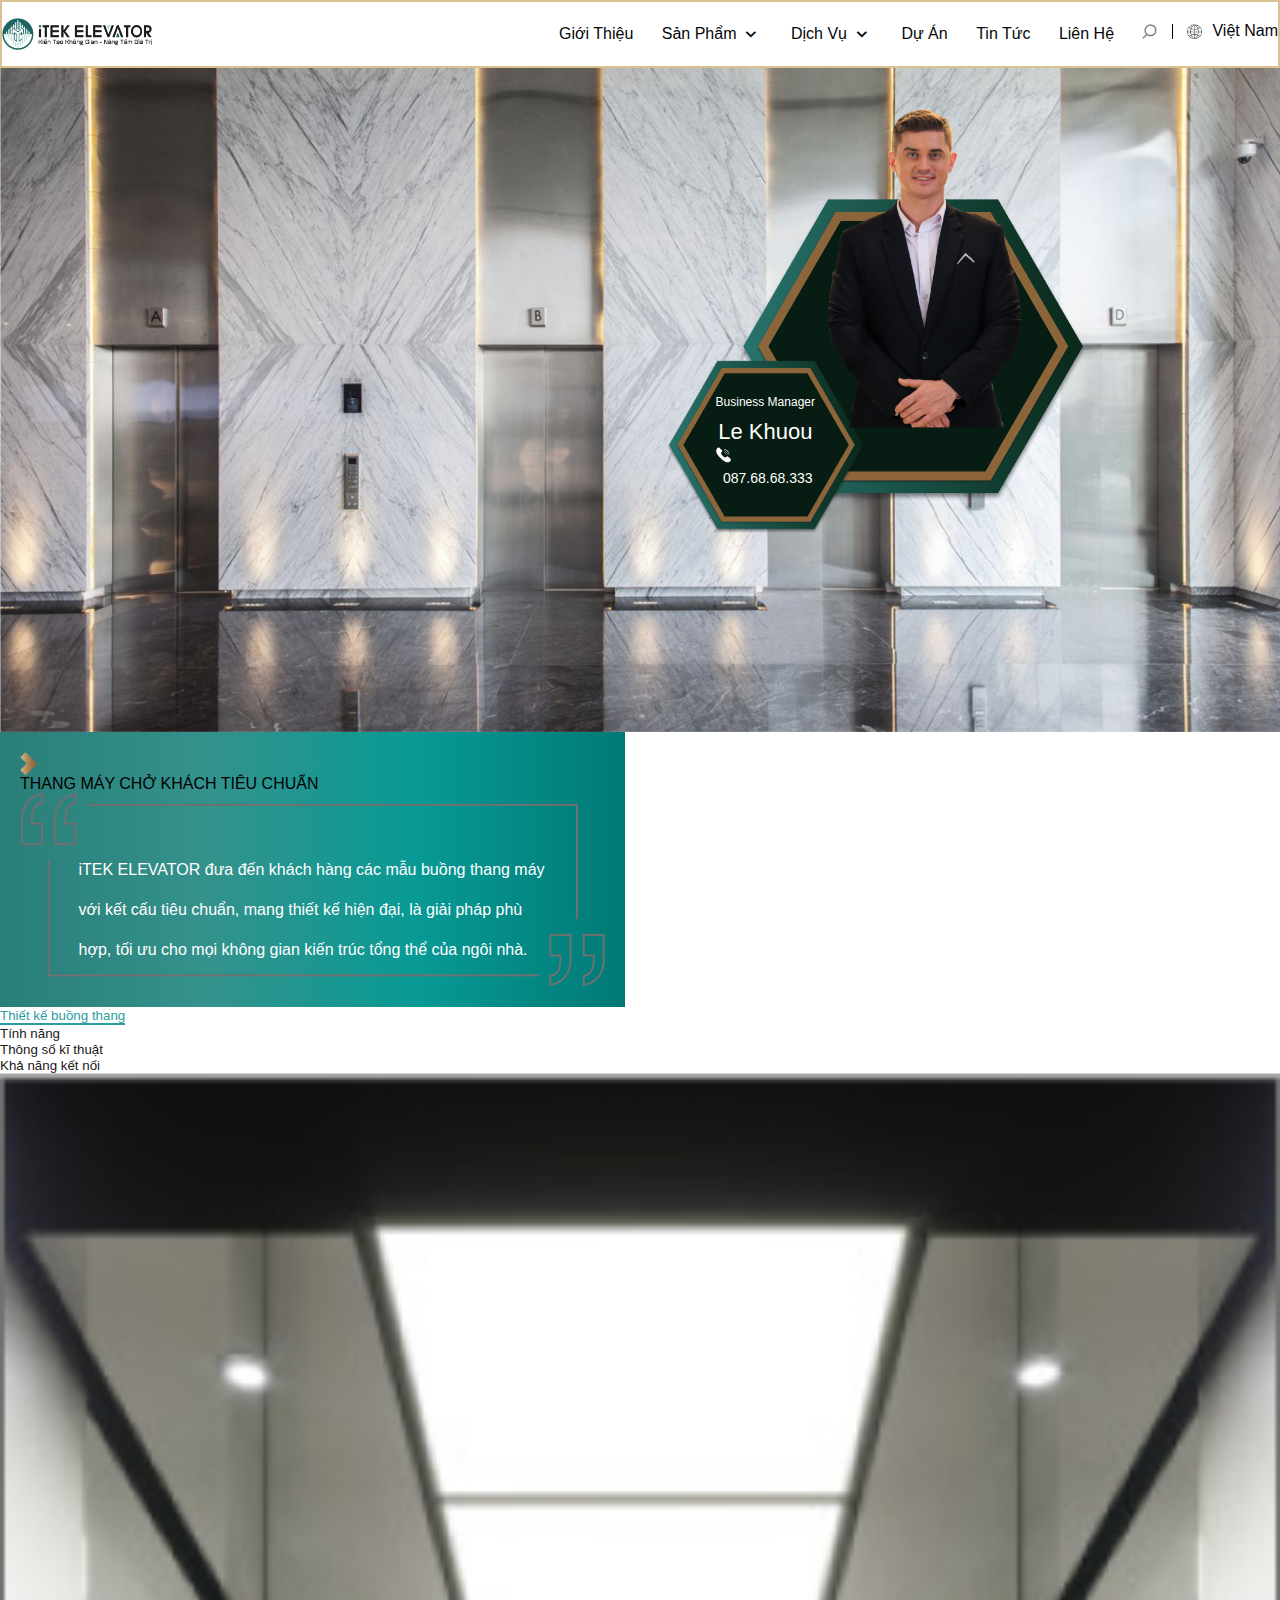
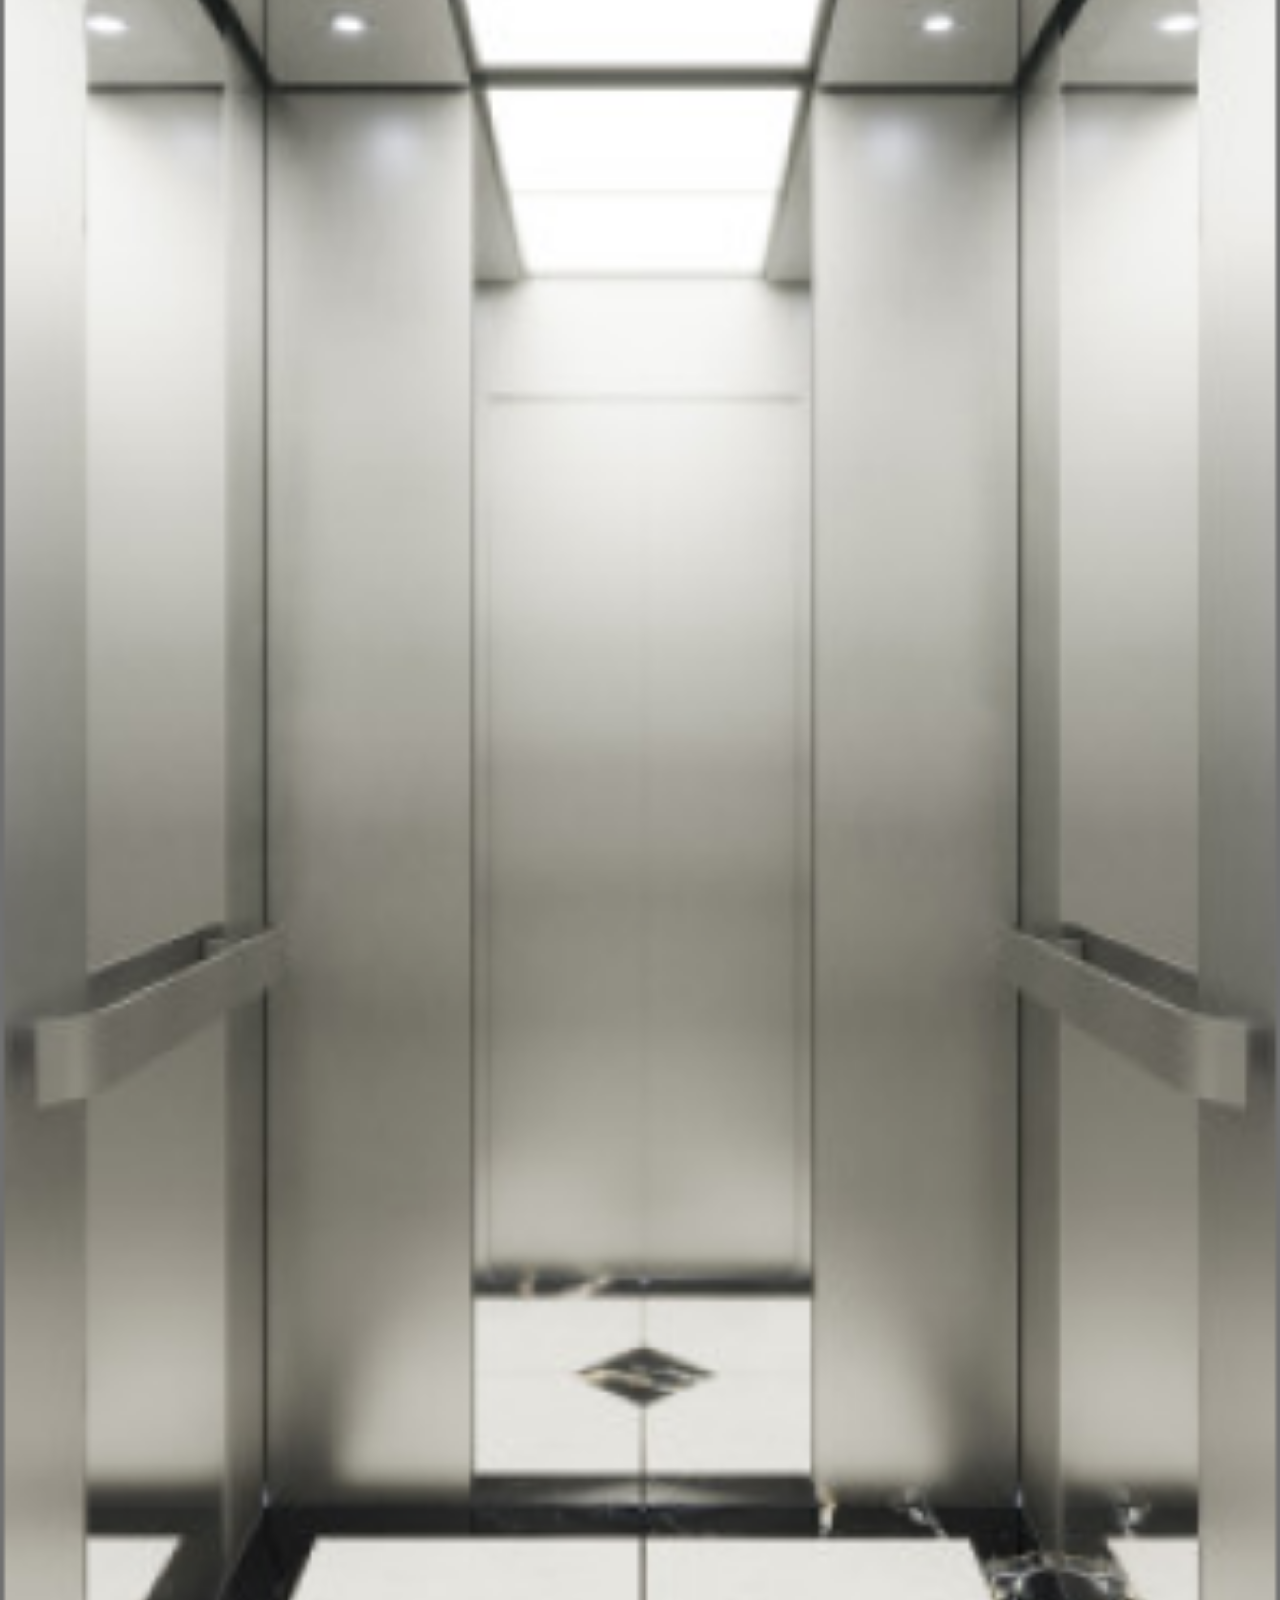
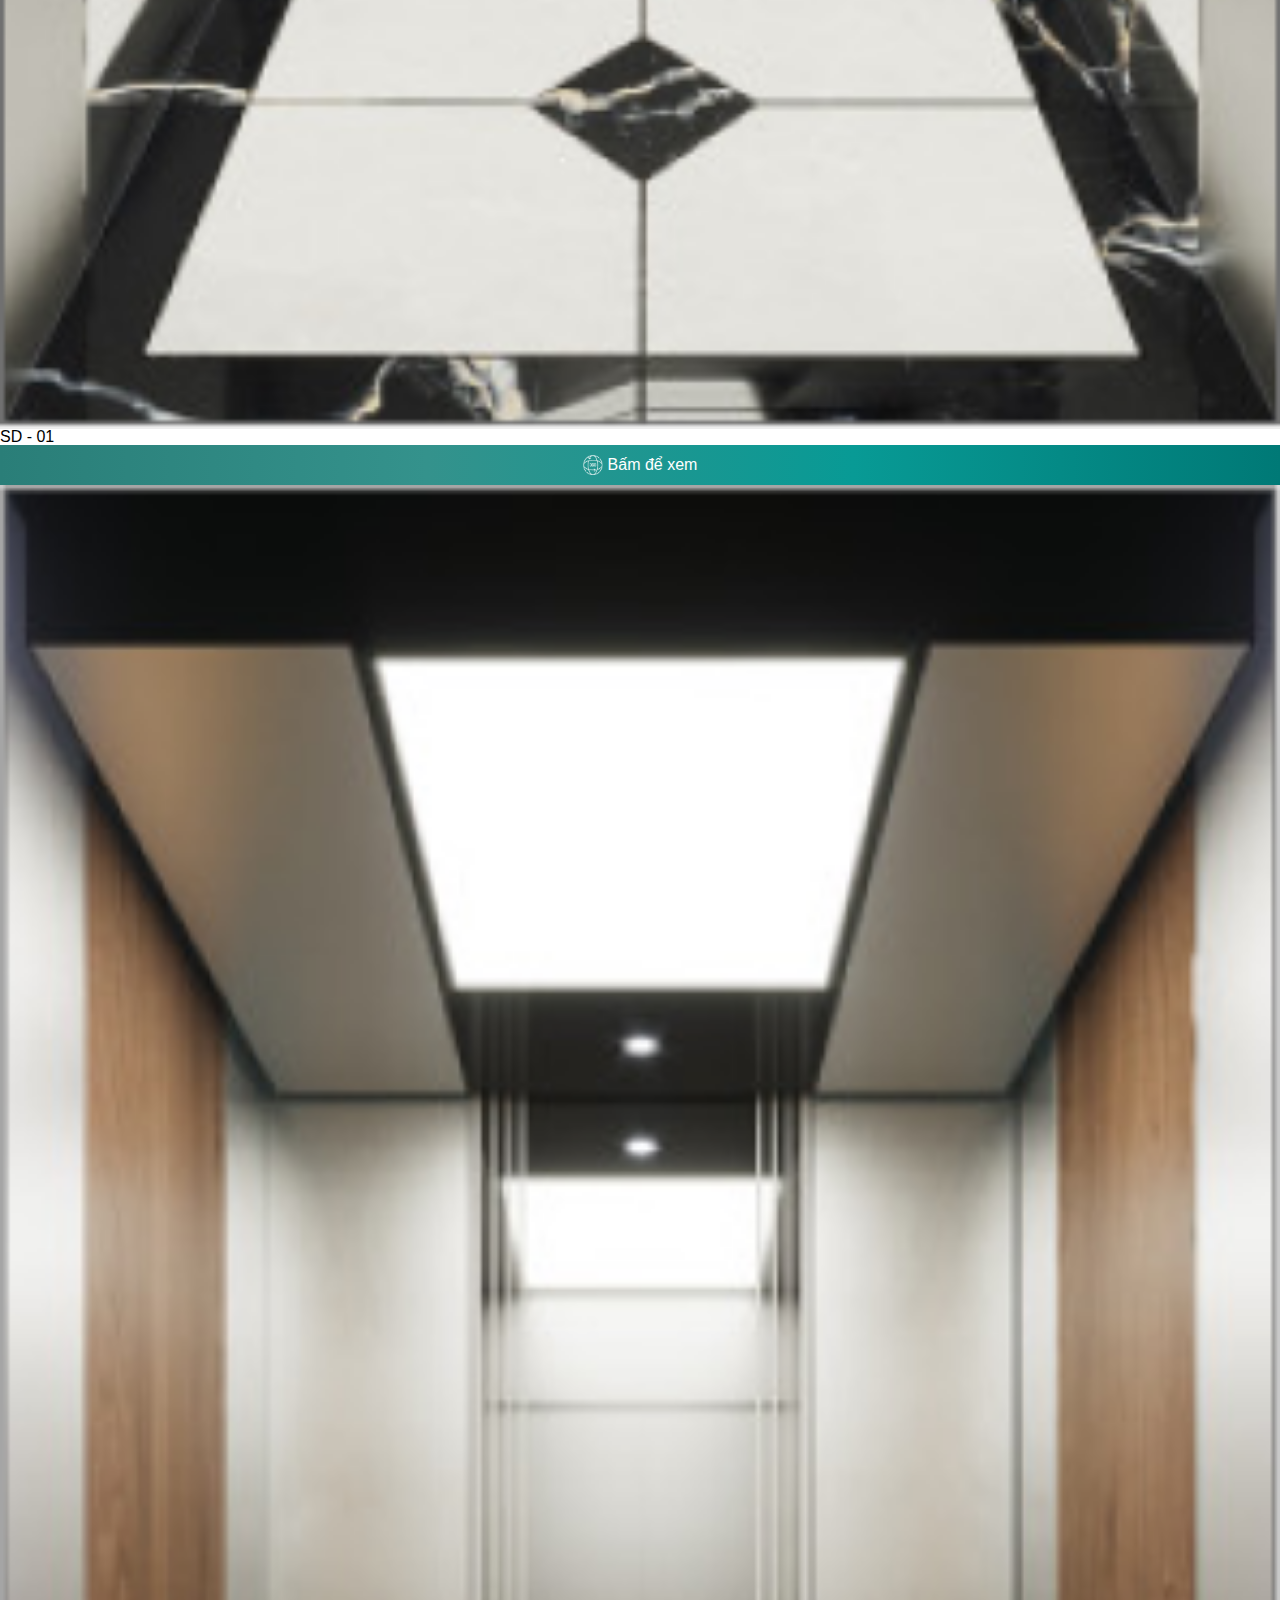
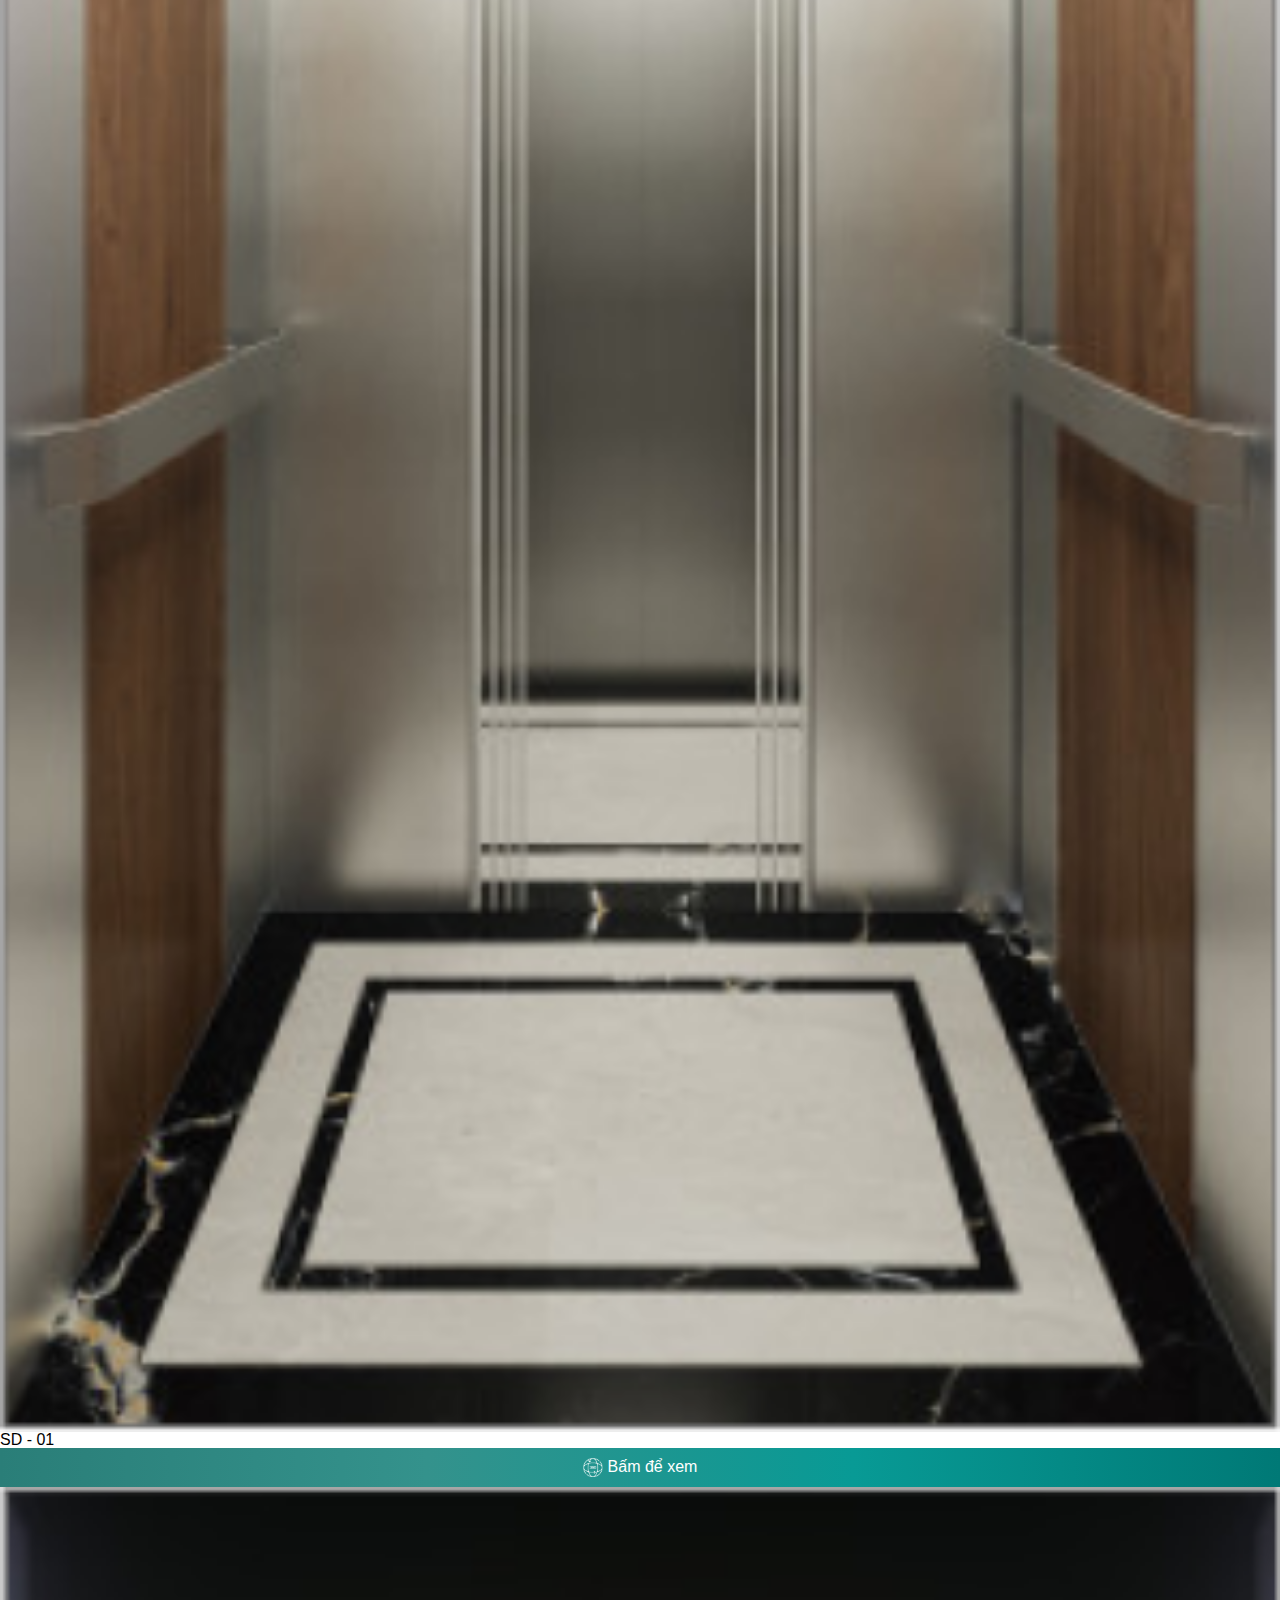
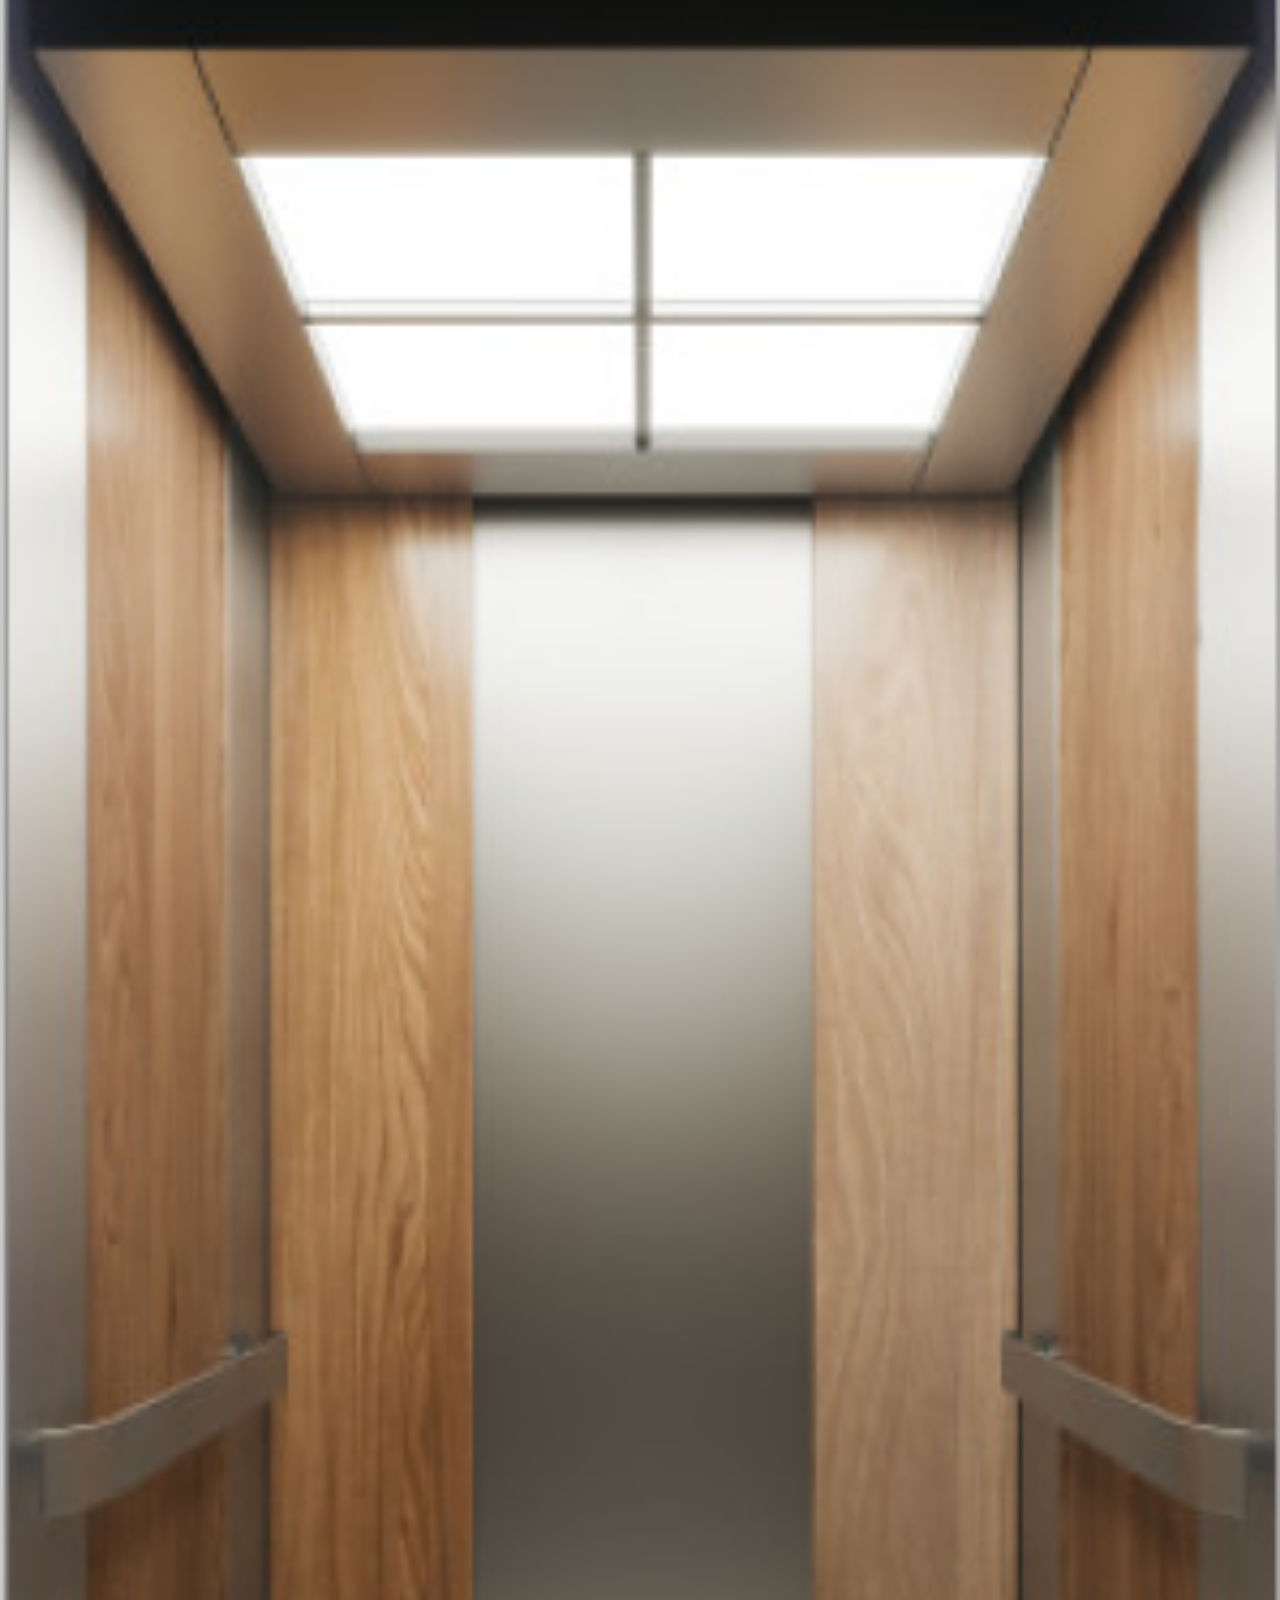
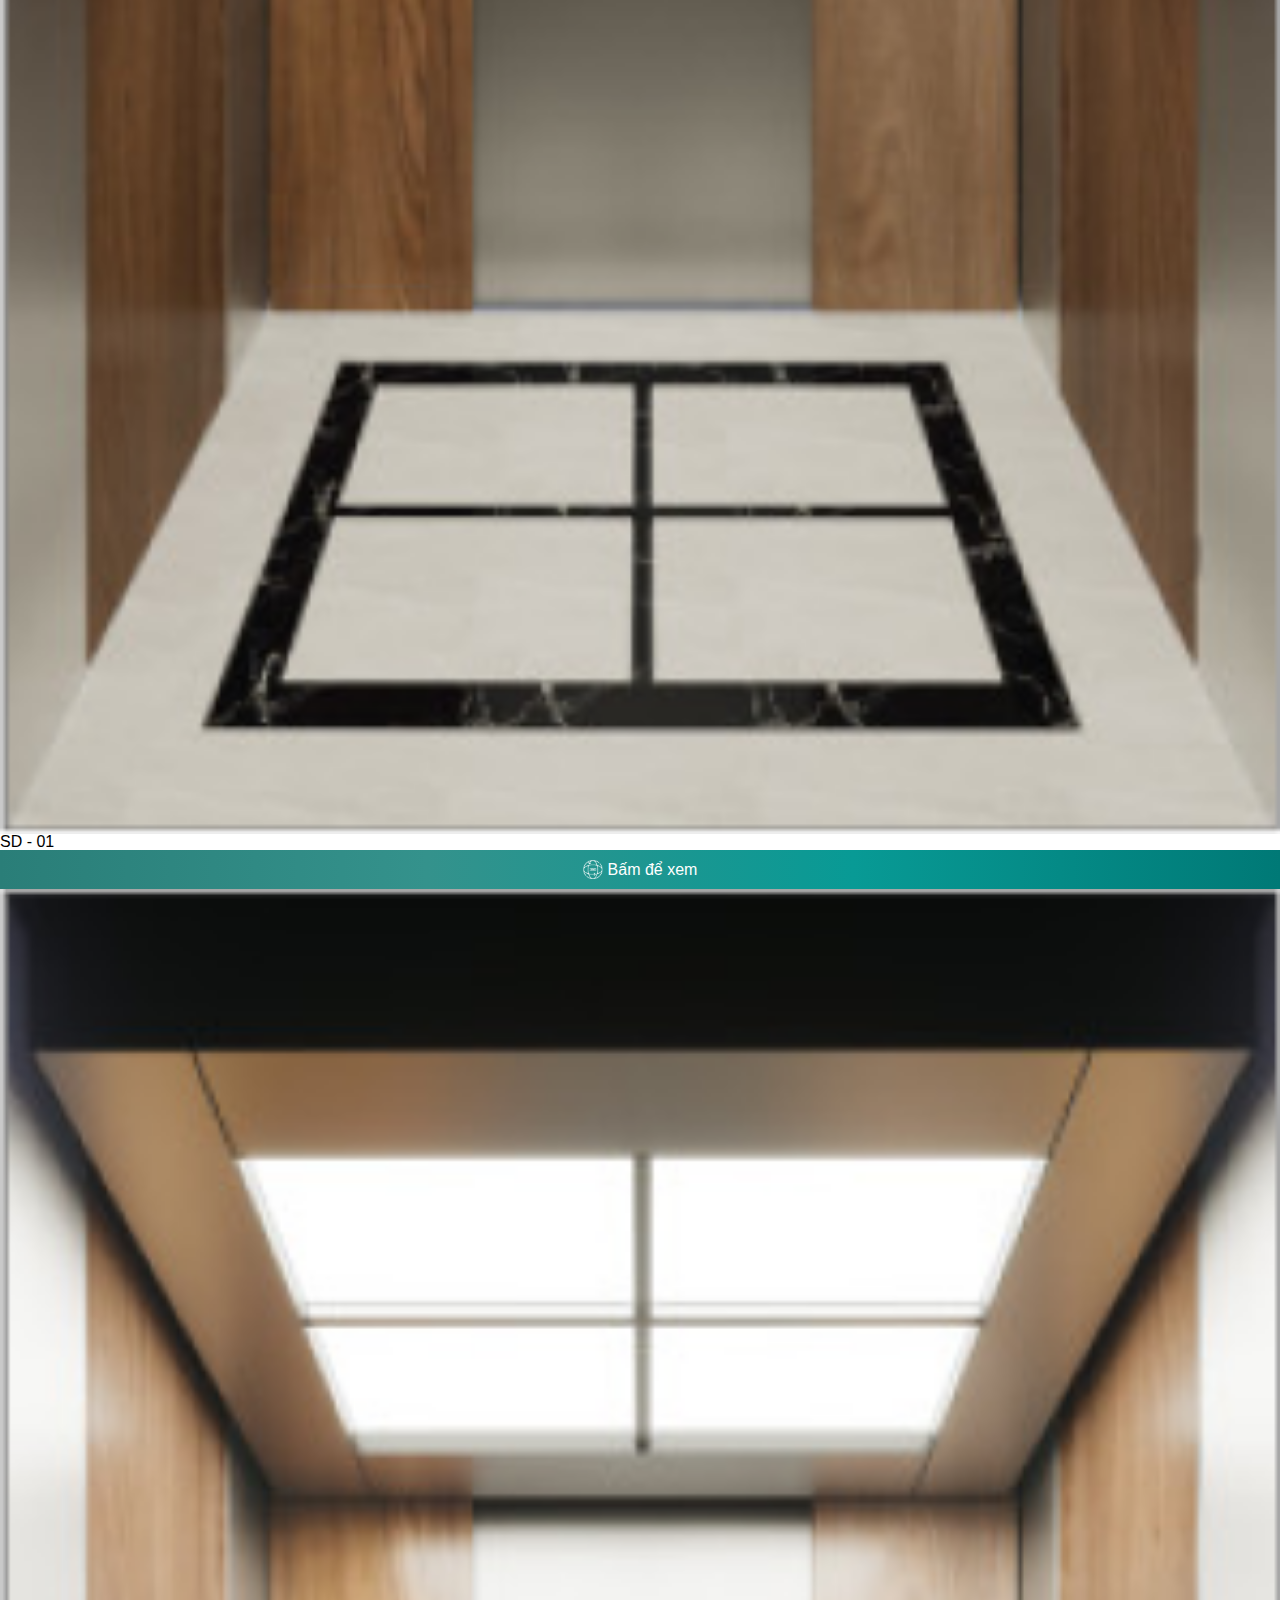
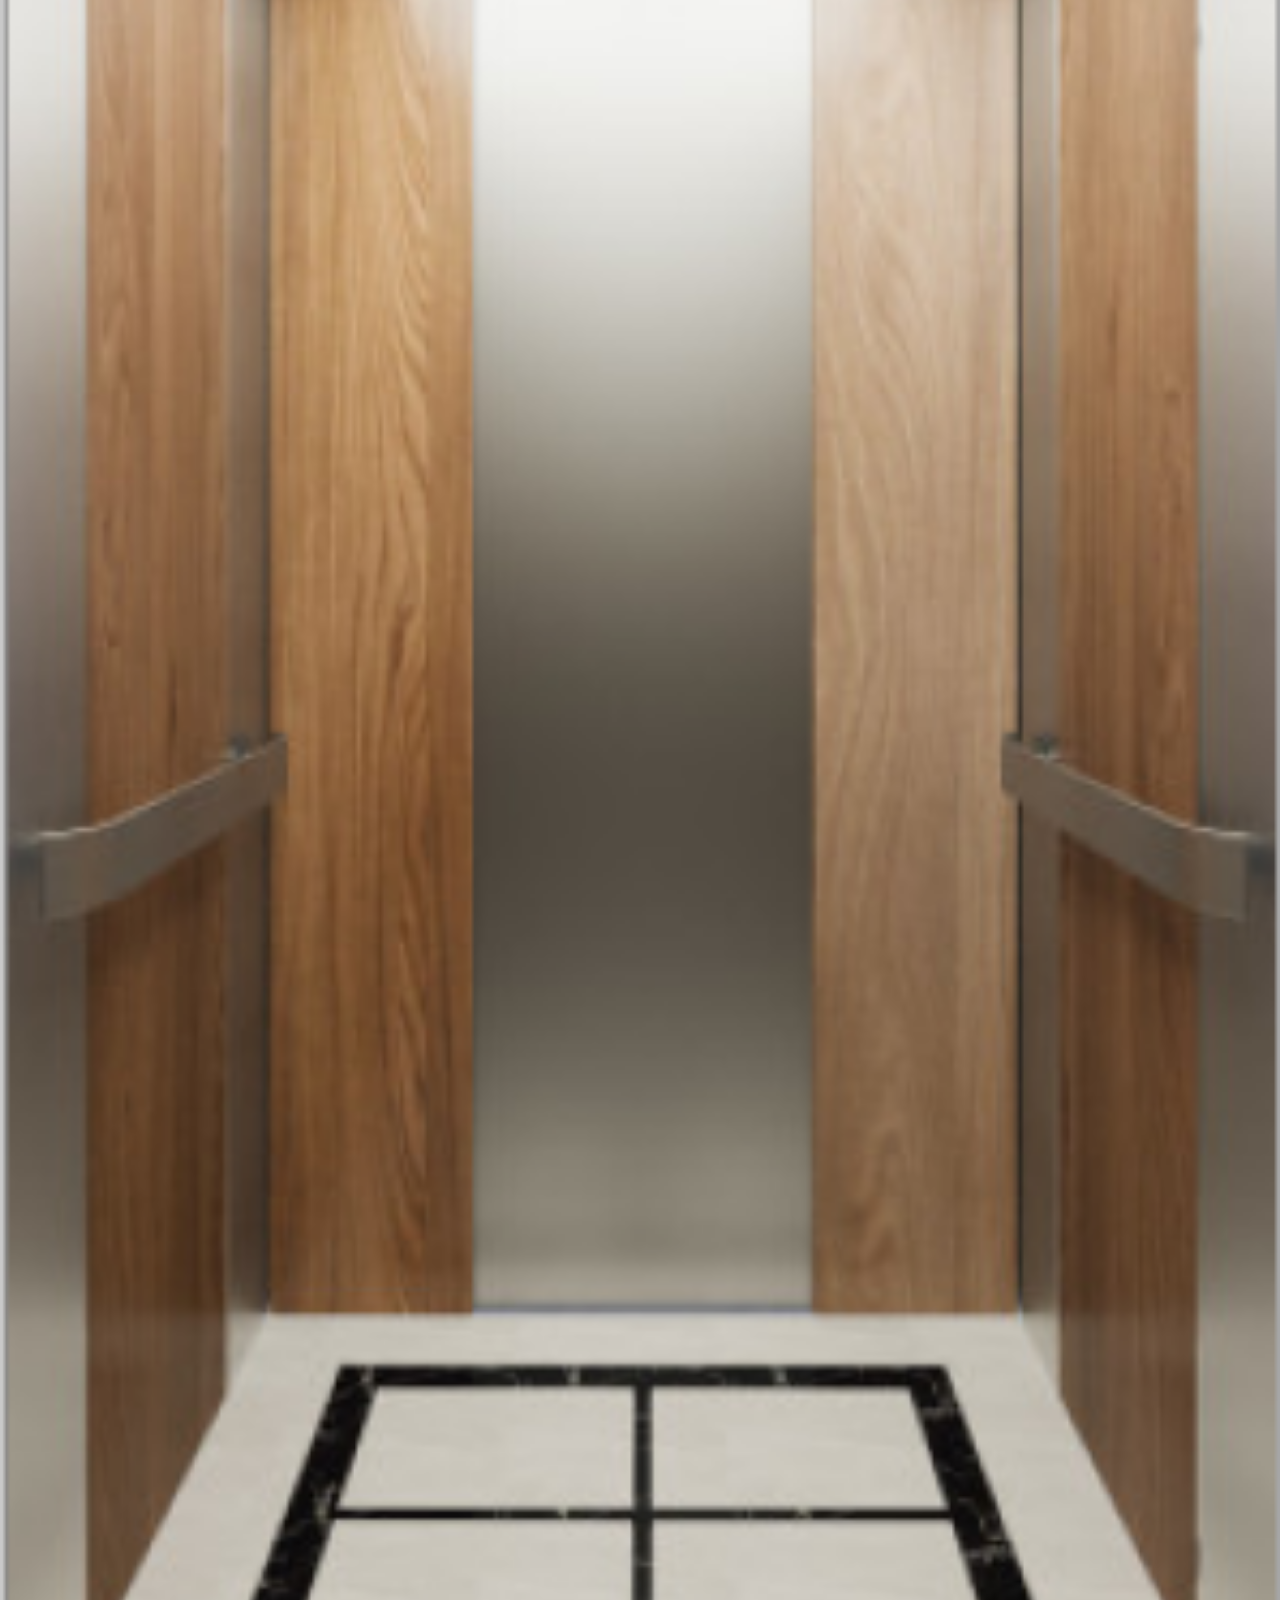
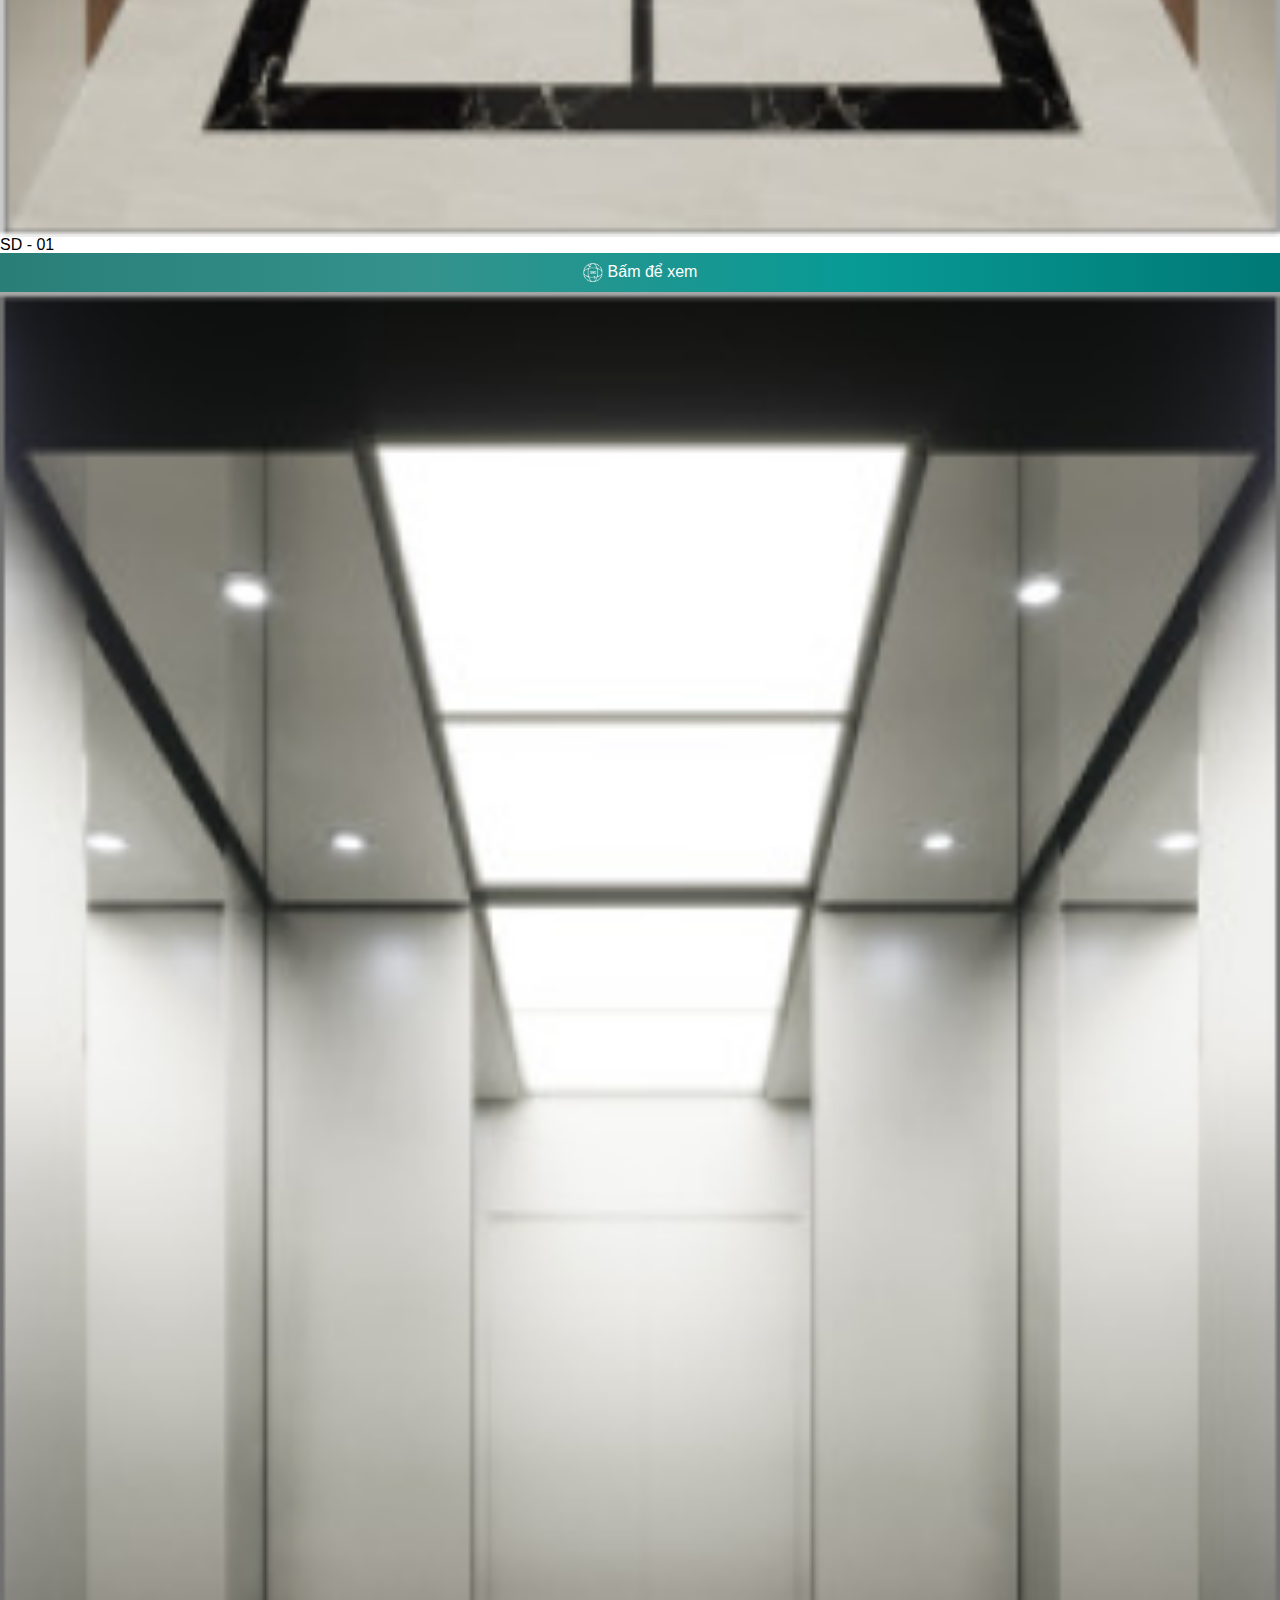
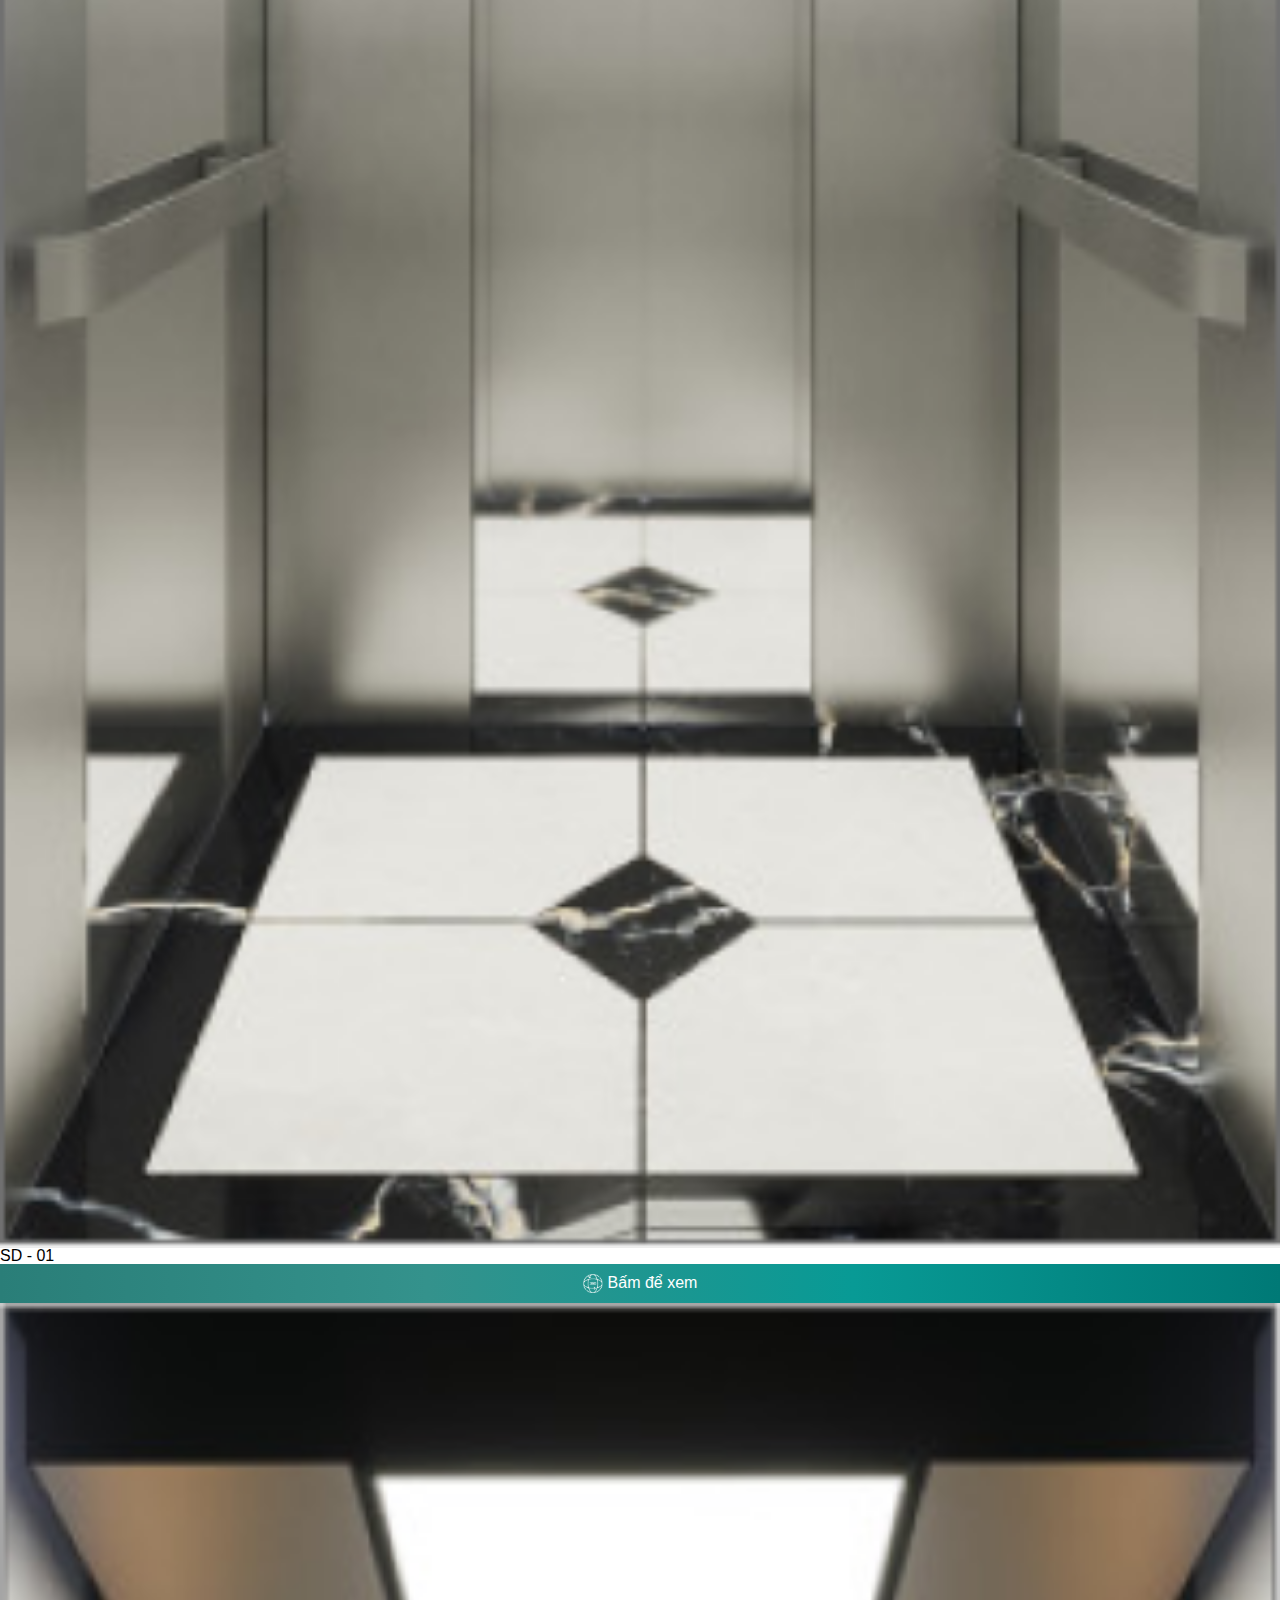
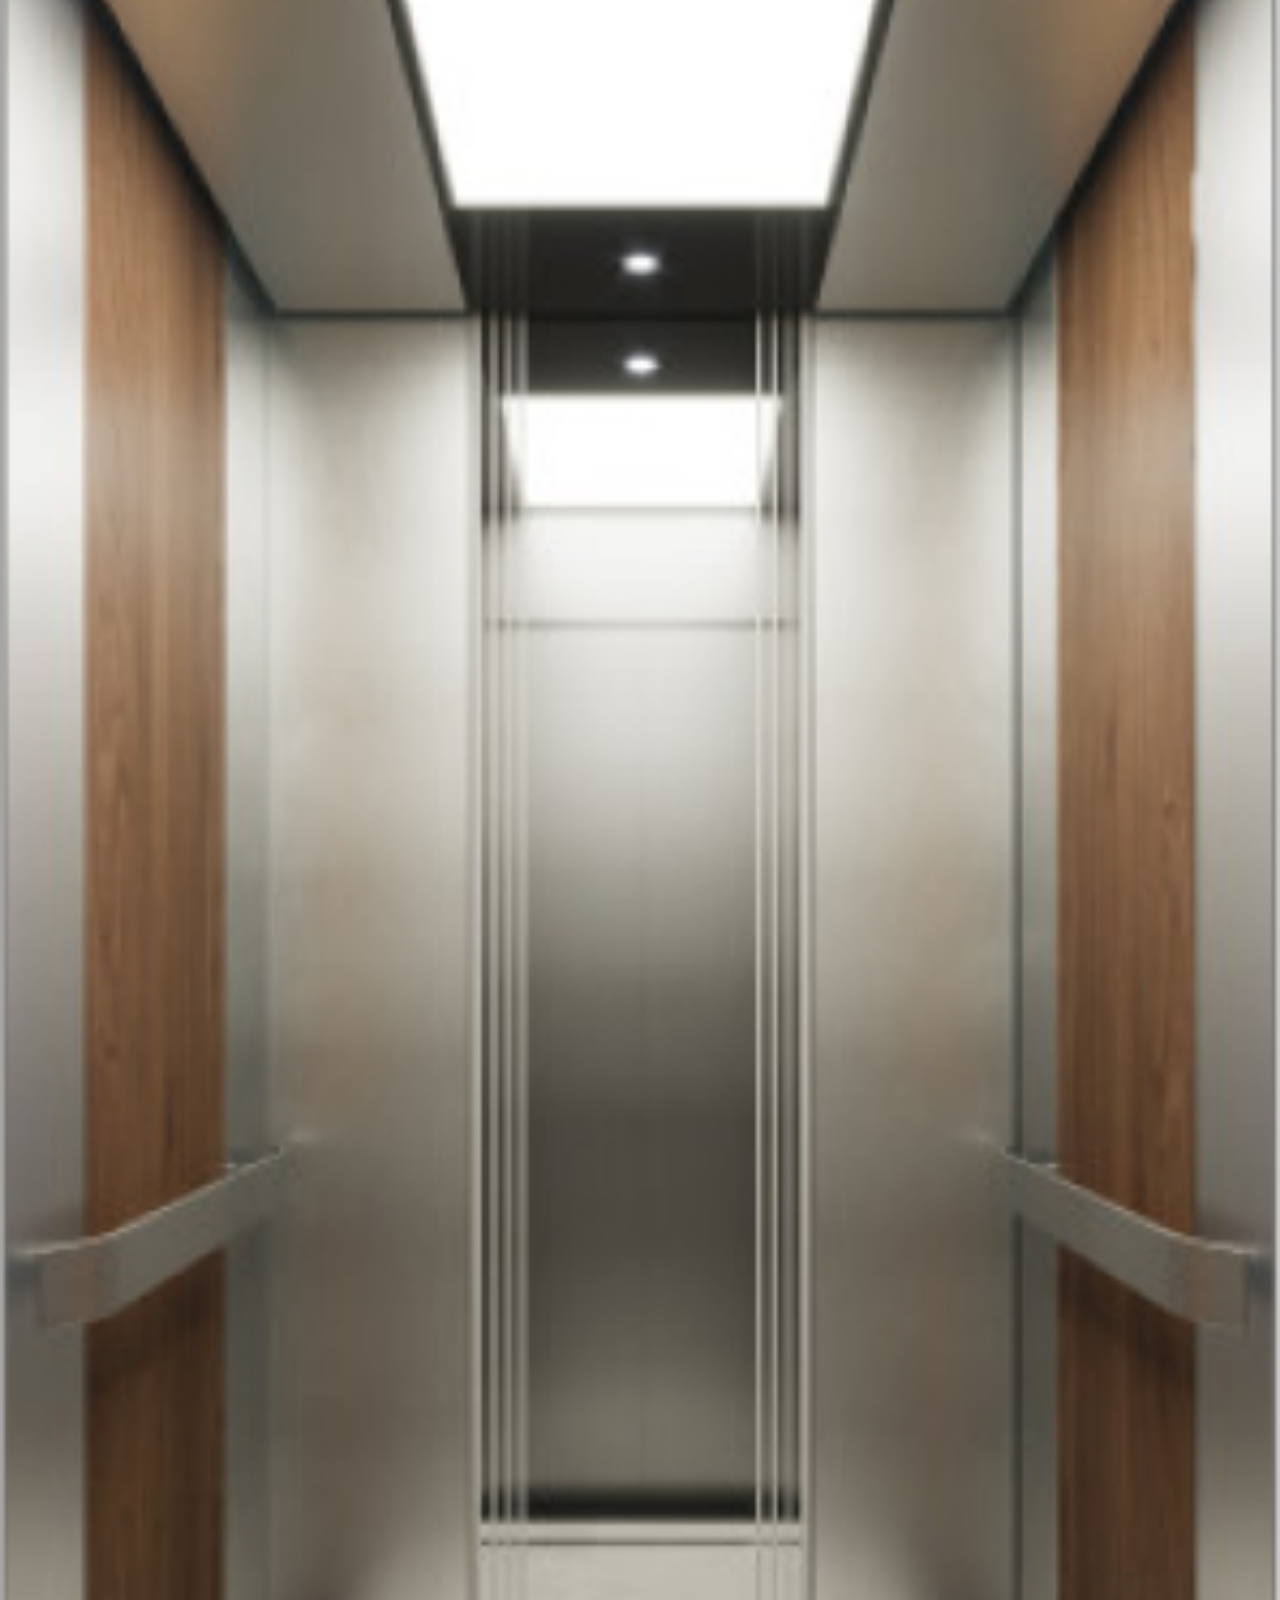
==== chitietsp.html @ f1bc7154 "first commit" ====
<!DOCTYPE html>
<html lang="en">
  <head>
    <meta charset="UTF-8" />
    <meta name="viewport" content="width=device-width, initial-scale=1.0" />

    <link
      href="https://cdn.jsdelivr.net/npm/bootstrap@5.0.2/dist/css/bootstrap.min.css"
      rel="stylesheet"
      integrity="sha384-EVSTQN3/azprG1Anm3QDgpJLIm9Nao0Yz1ztcQTwFspd3yD65VohhpuuCOmLASjC"
      crossorigin="anonymous"
    />
    <link href="https://fonts.cdnfonts.com/css/segoe-ui-4" rel="stylesheet" />
    <link
      href="https://unpkg.com/boxicons@2.1.4/css/boxicons.min.css"
      rel="stylesheet"
    />
    <link rel="stylesheet" href="style.css" />
    <title>Dịch vụ Decor</title>
  </head>
  <body>
    <div class="header"></div>

    <div class="banner-home">
      <img src="./img/banner-home.png" alt="" width="100%" />
    </div>

    <div class="container d-flex justify-content-center py-3">
      <div class="box-chitiet">
        <div class="d-flex align-items-center">
          <img src="./img/arrow-right.png" alt="" width="18px" />
          <h3 class="fs-5 text-light ms-2">THANG MÁY CHỞ KHÁCH TIÊU CHUẨN</h3>
        </div>
        <div class="pt-4 main-content-chitiet">
          <img src="./img/box-content-chi-tiet.png" alt="" />
          <p class="content-chitiet">
            iTEK ELEVATOR đưa đến khách hàng các mẫu buồng thang máy với kết cấu
            tiêu chuẩn, mang thiết kế hiện đại, là giải pháp phù hợp, tối ưu cho
            mọi không gian kiến trúc tổng thể của ngôi nhà.
          </p>
        </div>
      </div>
    </div>

    <section class="py-4">
      <div class="container">
        <ul class="nav nav-pills mb-3" id="pills-tab" role="tablist">
          <li class="nav-item" role="presentation">
            <button
              class="nav-link active"
              id="pills-home-tab"
              data-bs-toggle="pill"
              data-bs-target="#thietke"
              type="button"
              role="tab"
              aria-controls="pills-home"
              aria-selected="true"
            >
              Thiết kế buồng thang
            </button>
          </li>
          <li class="nav-item" role="presentation">
            <button
              class="nav-link"
              id="pills-profile-tab"
              data-bs-toggle="pill"
              data-bs-target="#tinhnang"
              type="button"
              role="tab"
              aria-controls="pills-profile"
              aria-selected="false"
            >
              Tính năng
            </button>
          </li>
          <li class="nav-item" role="presentation">
            <button
              class="nav-link"
              id="pills-contact-tab"
              data-bs-toggle="pill"
              data-bs-target="#thongso"
              type="button"
              role="tab"
              aria-controls="pills-contact"
              aria-selected="false"
            >
              Thông số kĩ thuật
            </button>
          </li>
          <li class="nav-item" role="presentation">
            <button
              class="nav-link"
              id="pills-contact-tab"
              data-bs-toggle="pill"
              data-bs-target="#khanang"
              type="button"
              role="tab"
              aria-controls="pills-contact"
              aria-selected="false"
            >
              Khả năng kết nối
            </button>
          </li>
        </ul>
        <div class="tab-content" id="pills-tabContent">
          <div
            class="tab-pane fade show active"
            id="thietke"
            role="tabpanel"
            aria-labelledby="pills-home-tab"
          >
            <div class="row">
              <div class="col-6 col-md-3 pb-3">
                <img src="./img/thang-may-1.png" alt="" width="100%" />
                <h2 class="py-4">SD - 01</h2>
                <a href="" class="btn-bam-de-xem">
                  <div>
                    <img src="./img/icon-360.png" alt="" width="20px" />
                  </div>
                  <span>Bấm để xem</span>
                </a>
              </div>
              <div class="col-6 col-md-3 pb-3">
                <img src="./img/thang-may-2.png" alt="" width="100%" />
                <h2 class="py-4">SD - 01</h2>
                <a href="" class="btn-bam-de-xem">
                  <div>
                    <img src="./img/icon-360.png" alt="" width="20px" />
                  </div>
                  <span>Bấm để xem</span>
                </a>
              </div>
              <div class="col-6 col-md-3 pb-3">
                <img src="./img/thang-may-3.png" alt="" width="100%" />
                <h2 class="py-4">SD - 01</h2>
                <a href="" class="btn-bam-de-xem">
                  <div>
                    <img src="./img/icon-360.png" alt="" width="20px" />
                  </div>
                  <span>Bấm để xem</span>
                </a>
              </div>
              <div class="col-6 col-md-3 pb-3">
                <img src="./img/thang-may-3.png" alt="" width="100%" />
                <h2 class="py-4">SD - 01</h2>
                <a href="" class="btn-bam-de-xem">
                  <div>
                    <img src="./img/icon-360.png" alt="" width="20px" />
                  </div>
                  <span>Bấm để xem</span>
                </a>
              </div>
              <div class="col-6 col-md-3 pb-3">
                <img src="./img/thang-may-1.png" alt="" width="100%" />
                <h2 class="py-4">SD - 01</h2>
                <a href="" class="btn-bam-de-xem">
                  <div>
                    <img src="./img/icon-360.png" alt="" width="20px" />
                  </div>
                  <span>Bấm để xem</span>
                </a>
              </div>
              <div class="col-6 col-md-3 pb-3">
                <img src="./img/thang-may-2.png" alt="" width="100%" />
                <h2 class="py-4">SD - 01</h2>
                <a href="" class="btn-bam-de-xem">
                  <div>
                    <img src="./img/icon-360.png" alt="" width="20px" />
                  </div>
                  <span>Bấm để xem</span>
                </a>
              </div>
              <div class="col-6 col-md-3 pb-3">
                <img src="./img/thang-may-3.png" alt="" width="100%" />
                <h2 class="py-4">SD - 01</h2>
                <a href="" class="btn-bam-de-xem">
                  <div>
                    <img src="./img/icon-360.png" alt="" width="20px" />
                  </div>
                  <span>Bấm để xem</span>
                </a>
              </div>
              <div class="col-6 col-md-3 pb-3">
                <img src="./img/thang-may-3.png" alt="" width="100%" />
                <h2 class="py-4">SD - 01</h2>
                <a href="" class="btn-bam-de-xem">
                  <div>
                    <img src="./img/icon-360.png" alt="" width="20px" />
                  </div>
                  <span>Bấm để xem</span>
                </a>
              </div>
              <div class="col-6 col-md-3 pb-3">
                <img src="./img/thang-may-1.png" alt="" width="100%" />
                <h2 class="py-4">SD - 01</h2>
                <a href="" class="btn-bam-de-xem">
                  <div>
                    <img src="./img/icon-360.png" alt="" width="20px" />
                  </div>
                  <span>Bấm để xem</span>
                </a>
              </div>
              <div class="col-6 col-md-3 pb-3">
                <img src="./img/thang-may-2.png" alt="" width="100%" />
                <h2 class="py-4">SD - 01</h2>
                <a href="" class="btn-bam-de-xem">
                  <div>
                    <img src="./img/icon-360.png" alt="" width="20px" />
                  </div>
                  <span>Bấm để xem</span>
                </a>
              </div>
              <div class="col-6 col-md-3 pb-3">
                <img src="./img/thang-may-3.png" alt="" width="100%" />
                <h2 class="py-4">SD - 01</h2>
                <a href="" class="btn-bam-de-xem">
                  <div>
                    <img src="./img/icon-360.png" alt="" width="20px" />
                  </div>
                  <span>Bấm để xem</span>
                </a>
              </div>
              <div class="col-6 col-md-3 pb-3">
                <img src="./img/thang-may-3.png" alt="" width="100%" />
                <h2 class="py-4">SD - 01</h2>
                <a href="" class="btn-bam-de-xem">
                  <div>
                    <img src="./img/icon-360.png" alt="" width="20px" />
                  </div>
                  <span>Bấm để xem</span>
                </a>
              </div>
            </div>
          </div>
          <div
            class="tab-pane fade"
            id="tinhnang"
            role="tabpanel"
            aria-labelledby="pills-profile-tab"
          >
            <div class="d-flex justify-content-center align-items-center">
              <img src="./img/arrow-right.png" alt="" width="18px" />
              <h3 class="fs-5 text-dark ms-2">CÔNG NGHỆ TIÊU CHUẨN CHÂU ÂU</h3>
            </div>
            <div class="content-tinhnang d-flex justify-content-center">
              <p>
                Bộ sưu tập các mẫu thiết kế thang máy cao cấp của iTEK ELEVATOR
                mang phong cách trang nhã, tinh tế, thể hiện hiện đẳng cấp của
                gia chủ trong những không gian nội thất sang trọng, hiện đại.
              </p>
            </div>
            <div class="row">
              <div class="col-6 col-md-3 item-tinhnang">
                <div class="py-3 d-flex justify-content-center">
                  <img src="./img/tinh-nang-1.png" alt="" width="100px" />
                </div>
                <div>
                  <h2 class="py-2 fs-5">Công nghệ biến tần VVVF Drive</h2>
                  <p class="text-content-tinhnang">
                    Đảm bảo thang máy chạy êm ái hơn. Kiểm soát tiếng ồn tốt
                    giúp mang đến cho hành khách trải nghiệm du lịch yên tĩnh.
                    <br />
                    Động cơ đồng bộ am châm vĩnh cửu tiết kiệm đến 46% năng
                    lượng tiêu thụ. Hệ thống iều khiển nhóm thông minh chuyên
                    nghiệp có thể điều khiển 8 thang máy cùng úc. Việc áp dụng
                    trí tuệ nhân tạo tiên tiến và công nghệ truyền cơ sở dữ liệu
                    giúp ăng đáng kể hiệu quả truyền tải, giúp giảm hời gian chờ
                    đợi.
                  </p>
                </div>
              </div>
              <div class="col-6 col-md-3 item-tinhnang">
                <div class="py-3 d-flex justify-content-center">
                  <img src="./img/tinh-nang-2.png" alt="" width="100px" />
                </div>
                <div>
                  <h2 class="py-2 fs-5">Công nghệ biến tần kỹ thuật số</h2>
                  <p class="text-content-tinhnang">
                    Công nghệ chuyển đổi vector tiên tiến, phù hợp với chuyển
                    động cơ thể con người, kiểm soát tốc độ thời gian thực. Hệ
                    thống xử lý tín hiệu kỹ thuật số tốc độ cao tiên tiến làm
                    tăng độ nhạy của bộ điều khiển tốc độ động cơ, do đó làm
                    giảm độ rung của thang máy. Công nghệ kiểm soát tiếng ồn
                    tiên tiến nhất giúp thang máy chạy êm và ổn định.
                  </p>
                </div>
              </div>
              <div class="col-6 col-md-3 item-tinhnang">
                <div class="py-3 d-flex justify-content-center">
                  <img src="./img/tinh-nang-3.png" alt="" width="100px" />
                </div>
                <div>
                  <h2 class="py-2 fs-5">Hệ thống chiếu sáng tự động</h2>
                  <p class="text-content-tinhnang">
                    iTEK ELEVATOR sử dụng đèn LED tiết kiệm năng lượng. Khi
                    không có hành khách sử dụng thang máy, hệ thống chiếu sáng
                    trong buồng thang sẽ tự động tắt, và tự động bật lại khi
                    nhận được cuộc gọi thang máy bất kì. Tiết kiệm hiệu quả việc
                    tiêu thụ điện năng.
                  </p>
                </div>
              </div>
              <div class="col-6 col-md-3 item-tinhnang">
                <div class="py-3 d-flex justify-content-center">
                  <img src="./img/tinh-nang-4.png" alt="" width="100px" />
                </div>
                <div>
                  <h2 class="py-2 fs-5">Cảm biến an toàn</h2>
                  <p class="text-content-tinhnang">
                    Thang máy iTEK sử dụng cảm biến mành hồng ngoại tại lối vào
                    cabin thang máy. Thiết bị này giúp đảm bảo an toàn cho người
                    và hàng hoá ra vào carbin thang máy thông qua việc cảm nhận
                    chuyển động
                  </p>
                </div>
              </div>
            </div>
          </div>
          <div
            class="tab-pane fade"
            id="thongso"
            role="tabpanel"
            aria-labelledby="pills-contact-tab"
          >
            <div class="d-flex justify-content-center align-items-center">
              <img src="./img/arrow-right.png" alt="" width="18px" />
              <h3 class="fs-5 text-dark ms-2">SỐ LIỆU CHI TIẾT</h3>
            </div>
            <div class="content-tinhnang d-flex justify-content-center">
              <p>
                Bộ sưu tập các mẫu thiết kế thang máy cao cấp của iTEK ELEVATOR
                mang phong cách trang nhã, tinh tế, thể hiện hiện đẳng cấp của
                gia chủ trong những không gian nội thất sang trọng, hiện đại.
              </p>
            </div>
            <div class="d-flex justify-content-center">
              <table>
                <tr>
                  <td class="type">Tải trọng</td>
                  <td>1250kg – 1600kg</td>
                </tr>
                <tr>
                  <td class="type">Chiều cao hành trình</td>
                  <td>Lên đến 120m</td>
                </tr>
                <tr>
                  <td class="type">Điểm dừng</td>
                  <td>Lên đến 28 điểm dừng</td>
                </tr>
                <tr>
                  <td class="type">Vận tốc</td>
                  <td>1,0 – 2,5 m/s</td>
                </tr>
                <tr>
                  <td class="type">Hệ thống truyền động</td>
                  <td>
                    Thang có phòng máy hoặc không có phòng máy, động cơ không
                    hộp số tiết kiệm điện năng, thân thiện môi trường.
                  </td>
                </tr>
                <tr>
                  <td class="type">Nhóm</td>
                  <td>Lên đến 8 nhóm thang</td>
                </tr>
                <tr>
                  <td class="type">Hệ cửa</td>
                  <td>Đa dạng: cửa mở tim. Cửa mở xếp một bên/hai bên</td>
                </tr>
                <tr>
                  <td class="type">Nội thất</td>
                  <td>
                    Nhiều lựa chọn về kết cấu buồng, vách thang, trần thang, sàn
                    thang .
                  </td>
                </tr>
                <tr>
                  <td class="type">Phân khúc sử dụng</td>
                  <td>Bệnh viện, phòng khám, trung tâm y tế</td>
                </tr>
              </table>
            </div>
          </div>
          <div
            class="tab-pane fade"
            id="khanang"
            role="tabpanel"
            aria-labelledby="pills-contact-tab"
          >
            <div class="d-flex justify-content-center align-items-center">
              <img src="./img/arrow-right.png" alt="" width="18px" />
              <h3 class="fs-5 text-dark ms-2">
                Thang Máy ITEK ELEVATOR Đón Đầu Công Nghệ
              </h3>
            </div>
            <div class="content-tinhnang d-flex justify-content-center">
              <p>
                Kết hợp các công cụ, giải pháp và những cải tiến mới nhất trong
                công nghệ nhằm tối đa hóa hiệu suất vận hành trong suốt vòng đời
                hoạt động của sản phẩm. Thiết kế sản phẩm thông minh, linh hoạt
                kết nối với những công nghệ mới nhất, hỗ trợ bạn từ giai đoạn
                đầu thiết kế khi còn trên bản vẽ đến khi công trình chính thức
                đưa vào hoạt động.
              </p>
            </div>

            <div class="row">
                <div class="col-12 col-md-6 item-khanang">
                    <img src="./img/khanang.png" alt="" width="100%">
                </div>
                <div class="col-12 col-md-6 item-khanang">
                    <p class="content-khangnang">
                        Hoạch định & Thiết kế trực tuyến
                        Công cụ Hoạch định & Thiết kế trực tuyến sẽ hỗ trợ bạn về thông số kỹ thuật, mang đến giải pháp tối ưu cho dự án ngay ở giai đoạn 
                        đầu của thiết kế. <br> <br>
                        Cải tiến trong lắp đặt <br> <br>
                        Sử dụng công nghệ tiên tiến nhất nhằm đảm bảo an toàn, hiệu suất và chất lượng. <br> <br>
                        Vận hành thông minh - chuyển đổi kỹ thuật số <br> <br>
                        Toàn bộ các sản phẩm mới đều được tích hợp hệ điều khiển thông minh - tạo ra giải pháp toàn diện trên nền tảng Internet kết nối vạn
                        vật IOT
                    </p>
                </div>
            </div>
          </div>
        </div>
      </div>
    </section>

    <div id="doitac"></div>

    <div class="footer py-5"></div>

    <script
      src="https://cdn.jsdelivr.net/npm/bootstrap@5.0.2/dist/js/bootstrap.bundle.min.js"
      integrity="sha384-MrcW6ZMFYlzcLA8Nl+NtUVF0sA7MsXsP1UyJoMp4YLEuNSfAP+JcXn/tWtIaxVXM"
      crossorigin="anonymous"
    ></script>
    <script src="./js/header.js"></script>
    <script src="./js/footer.js"></script>
    <script src="./js/doitac.js"></script>
  </body>
</html>
---- style.css ----
/* http://meyerweb.com/eric/tools/css/reset/
v2.0 | 20110126
License: none (public domain)
*/
html, body, div, span, applet, object, iframe,
h1, h2, h3, h4, h5, h6, p, blockquote, pre,
a, abbr, acronym, address, big, cite, code,
del, dfn, em, img, ins, kbd, q, s, samp,
small, strike, strong, sub, sup, tt, var,
b, u, i, center,
dl, dt, dd, ol, ul, li,
fieldset, form, label, legend,
table, caption, tbody, tfoot, thead, tr, th, td,
article, aside, canvas, details, embed,
figure, figcaption, footer, header, hgroup, 
menu, nav, output, ruby, section, summary,
time, mark, audio, video {
    margin: 0;
    padding: 0;
    border: 0;
    font-size: 100%;
    font: inherit;
    vertical-align: baseline;
}
/* HTML5 display-role reset for older browsers */
article, aside, details, figcaption, figure, 
footer, header, hgroup, menu, nav, section {
    display: block;
}
body {
    line-height: 1;
}
ol, ul {
    list-style: none;
}
blockquote, q {
    quotes: none;
}
blockquote:before, blockquote:after,
q:before, q:after {
    content: '';
    content: none;
}
table {
    border-collapse: collapse;
    border-spacing: 0;
}
a{
  text-decoration: none !important
}
@import url('https://fonts.cdnfonts.com/css/segoe-ui-4');
body{
    font-family: 'Segoe UI', sans-serif !important;
}
.test{
    background-image: linear-gradient(90deg, #2b7c76 0%, #358e88 0%, #219690 3%, #05180e 100%, #1a7774 100%);
}
:root {
  --color-white-100: #fff;
  --color-white-200: #e4e6e7;
  --color-white-300: #c9cccf;
  --color-white-400: #949a9e;
  --color-white-500: #798086;
  --color-black-100: #101419;
  --color-black-200: #0c0f13;
  --color-black-300: #0c0f13;
  --color-black-400: #080a0c;
  --color-black-500: #060709;
  --color-pink-100: #fbd0e8;
  --color-pink-200: #f8a0d0;
  --color-pink-300: #f471b5;
  --color-pink-400: #ec4699;
  --color-pink-500: #da2576;
  --shadow-small: 0 1px 3px 0 rgba(0, 0, 0, 0.1), 0 1px 2px 0 rgba(0, 0, 0, 0.06);
  --shadow-medium: 0 4px 6px -1px rgba(0, 0, 0, 0.1), 0 2px 4px -1px rgba(0, 0, 0, 0.06);
  --shadow-large: 0 10px 15px -3px rgba(0, 0, 0, 0.1), 0 4px 6px -2px rgba(0, 0, 0, 0.05);
}
*, *::before, *::after {
  padding: 0;
  margin: 0;
  box-sizing: border-box;
  list-style: none;
  list-style-type: none;
  text-decoration: none;
  -webkit-font-smoothing: antialiased;
  -moz-osx-font-smoothing: grayscale;
  text-rendering: optimizeLegibility;
}
html {
  font-size: 100%;
  box-sizing: inherit;
  scroll-behavior: smooth;
  height: -webkit-fill-available;
}
.navbar{
  display: block !important;
}
a, button {
  cursor: pointer;
  border: none;
  outline: none;
  user-select: none;
  background: none;
  box-shadow: none;
}
img, video {
  display: block;
  max-width: 100%;
  height: auto;
  object-fit: cover;
}

.header {
  position: fixed;
  top: 0;
  left: 0;
  width: 100%;
  height: auto;
  z-index: 1000;
  margin: 0 auto;
  border: solid #DBC192 2px ;
  background-color: var(--color-white-100);
}
.wrapper {
  display: flex;
  align-items: center;
  justify-content: space-between;
  column-gap: 1rem;
  row-gap: 2rem;
  width: 100%;
  height: 4rem;
  margin: 0 auto;
}
@media screen and (max-width: 992px) {
  .navbar {
    position: fixed;
    top: 0;
    left: -100%;
    width: 75%;
    height: 100%;
    z-index: 10;
    opacity: 0;
    overflow-y: auto;
    visibility: hidden;
    box-shadow: var(--shadow-medium);
    background-color: var(--color-white-100);
    transition: all 0.5s ease;
 }
  .navbar.active {
    left: 0rem;
    opacity: 1;
    visibility: visible;
 }
}
.menu-item {
  position: relative;
  display: inline-block;
  margin-left: 1.5rem;
}
.menu-link {
  display: flex;
  justify-content: center;
  align-items: center;
  column-gap: 0.25rem;
  font-family: inherit;
  font-size: 1rem;
  font-weight: 500;
  line-height: inherit;
  cursor: pointer;
  text-transform: capitalize;
  color: var(--color-black-500);
  transition: all 0.3s ease-in-out;
}
.menu-link > i.bx {
  font-size: 1.35rem;
  line-height: 1.5;
  color: inherit;
}
.menu-link:hover {
  outline: none;
  color: #2B9D9E;
}
@media only screen and (min-width: 993px) {
  .menu-dropdown:hover > .submenu {
    display: block;
    opacity: 1;
    visibility: visible;
    transform: translateY(0);
 }
 .menu-dropdown:hover > .submenu-2 {
  display: block;
  opacity: 1;
  visibility: visible;
  transform: translateY(0);
}
}
@media only screen and (max-width: 992px) {
  .menu {
    width: 100%;
    height: auto;
    padding: 1rem 0;
 }
  .menu-item {
    display: block;
    margin: 0 auto;
 }
  .menu-link {
    justify-content: space-between;
    padding: 0.5rem 1.25rem;
 }
}
.submenu {
  position: absolute;
  top: 2.35rem;
  left: -2rem;
  width: max-content;
  height: auto;
  padding: 0 1rem 1rem;
  opacity: 0;
  visibility: hidden;
  transform: translateY(1rem);
  border-radius: 0 0 0.25rem 0.25rem;
 
  box-shadow: var(--shadow-medium);
  background-color: var(--color-white-100);
  transition: all 0.3s ease-in-out;
}
.submenu-item {
  display: block;
  margin-top: 0.75rem;
}
.submenu-link {
  font-family: inherit;
  font-size: 1rem;
  font-weight: 500;
  line-height: inherit;
  cursor: pointer;
  color: var(--color-black-500);
  transition: all 0.35s ease;
}
.submenu-link:hover {
  outline: none;
  color: #2B9D9E;
}

@media only screen and (max-width: 992px) {
  .submenu {
    position: relative;
    top: -0.5rem;
    left: 2.5rem;
    width: max-content;
    max-height: 0;
    padding: 0px;
    border: none;
    outline: none;
    opacity: 1;
    overflow: hidden;
    visibility: visible;
    transform: translateY(0px);
    box-shadow: none;
    background: transparent;
 }
}
.burger {
  position: relative;
  display: none;
  cursor: pointer;
  user-select: none;
  width: 1.6rem;
  height: 1.15rem;
  opacity: 0;
  visibility: hidden;
  background: transparent;
}
.burger-line {
  position: absolute;
  display: block;
  right: 0;
  width: 100%;
  height: 2.1px;
  opacity: 1;
  border: none;
  outline: none;
  border-radius: 1rem;
  background: var(--color-black-500);
}
.burger-line:nth-child(1) {
  top: 0px;
}
.burger-line:nth-child(2) {
  top: 0.5rem;
  width: 70%;
}
.burger-line:nth-child(3) {
  top: 1rem;
}
@media only screen and (max-width: 992px) {
  .burger {
    display: block;
    opacity: 1;
    visibility: visible;
 }
}
.overlay {
  position: fixed;
  top: 0;
  left: 0;
  height: 100%;
  width: 100%;
  z-index: 9;
  opacity: 0;
  visibility: hidden;
  transition: all 0.35s ease-in-out;
  background-color: rgba(0, 0, 0, 0.65);
}
@media only screen and (max-width: 992px) {
  .overlay.active {
    display: block;
    opacity: 1;
    visibility: visible;
 }
.menu-icon{
  justify-content: center !important;
}

}
/* Ẩn submenu cấp 2 ban đầu */
.menu-dropdown-2{
  position: relative;
}
.submenu-2 {
  display: none;
  position: absolute;
  top: -100%;
  left: 100%; /* Hiển thị bên phải của mục menu-dropdown-2 */
  background-color: #fff; /* Màu nền cho submenu cấp 2 */
  border: 1px solid #ccc;
  width: max-content;
  height: auto;
  padding: 1rem 1rem;
  line-height: 30px;

  border-radius: 0 0 0.25rem 0.25rem;

  box-shadow: var(--shadow-medium);
  background-color: var(--color-white-100);
  transition: all 0.3s ease-in-out;
  transform: translateY(1rem);
}
.submenu-2 li a{
  color: #05180e  ;
}
.submenu-2 li a:hover{
  color:  #2B9D9E ;
}
/* Hiển thị submenu cấp 2 khi hover vào menu-dropdown-2 */
.menu-dropdown-2:hover .submenu-2 {
  display: block;
}



  /* Thêm khoảng cách giữa các submenu cấp 3 */
.menu-dropdown-3 {
  position: relative;
}

.submenu-3 {
  display: none;
  position: absolute;
  top: -100%;
  left: 100%; /* Hiển thị bên phải của mục menu-dropdown-2 */
  background-color: #fff; /* Màu nền cho submenu cấp 2 */
  border: 1px solid #ccc;
  width: max-content;
  height: auto;
  padding: 1rem 1rem;
  line-height: 30px;

  border-radius: 0 0 0.25rem 0.25rem;
 
  box-shadow: var(--shadow-medium);
  background-color: var(--color-white-100);
  transition: all 0.3s ease-in-out;
  transform: translateY(1rem);
}
.icon-internet{
  display: flex;
  align-items: center;
}
.icon-internet p{
  padding-left: 10px;
}

.icon-search{
  margin-right: 10px;
  display: flex;
  align-items: center;
  padding-right: 15px;
  border-right :#000 solid 1px;
}
.title-home{
  line-height: 45px;
  text-align: center;
  margin: 20px 0;
  padding: 20px 0;
  background: url('./img/Group\ 3.png');
  background-size: cover;
  background-repeat: no-repeat;

}
.title-home h2{
  font-size: 35px;
  color: #fff;
 text-shadow: 1px 5px 2px rgba(0, 0, 0, 0.5);
}
.title-home h3{
  font-size: 30px;
  color: #fff;
  text-shadow: 1px 5px 2px rgba(0, 0, 0, 0.5);
}
.btn-khampha {
  display: flex;
  justify-content: center;
  align-items: center;
  padding-bottom: 20px;
}
.btn-khampha button{
  display: flex;
  padding: 10px 30px;
  justify-content: center;
  align-self: center;
  background: linear-gradient(to right, #22AB98  , #007976);
}
.banner-home{
  margin-top: 5%;
}
.section2{
  background: linear-gradient(to right, #22AB98  , #007976);
}
.main-section2 h2{
  font-size: 60px;
}
.main-section2{
  padding-top:60px;
}
.content-section-info{
  margin: 20px 0px;
  background: linear-gradient(to left, #2A7E78  , #34928C , #089A95 , #007976);
}
.section-row{
  background-color: #121F16;
}
.bot-content{
  background: linear-gradient(to right, #22AB98  , #007976);
}
.bot-content-2{
  background: linear-gradient(to right, #DBC192  , #CBAE80 , #B08E62 , #9C774C , #91693F , #8D653B
  );
}
.section4{
  background: linear-gradient(to right, #22AB98  , #007976);
}
.title-small{
  font-size: 80px;
  text-align: center;
}
.item-dichvu{
  border :solid 1px #707070;
  border-radius: 10px;
}
.icon-phone{
  top:11%;
  left: 4%;
}
.box-dichvu-phone{
  border  : #707070 1px solid ;
  border-radius: 5px;
  background: linear-gradient(to right, #219793, #05180E);
}
.name-tin-tuc {
  bottom: 1%;
}
.date-tin-tuc{
  bottom: 20%;
  color: #fff;
  left: 8%;
  font-size: 14px;
}
.img-tintuc{
  border-bottom: 5px solid #8D653B;;
}
.item-tintuc{
  background: linear-gradient(to right, #219793, #1A7875);
}
.section-6 {
  background: url('./img/bg-sec6.png');
  background-size: cover;
  background-repeat: no-repeat;
 padding: 100px 0;
}
.special{
  color: #1C7E6D;
}
.box-doi-ngu{
  position: relative;
}
.content-doi-ngu{
  position: absolute;
  top: 25%;
  left: 4%;
  width: 45%;
}
.lucgiac{
  position: absolute;
  top: 22%;;
  right: 15%;
}
.human{
  position: absolute;
  z-index: 100;
  right: 20%;
  top: 12%;
  
}
.vector-xanh{
  
  position: relative;
  right: 20%;
}
.button-dien-tt{
  border-radius: 5px;
  width: 17%;
  background: linear-gradient(to right, #DBC192, #CBAE80,#B08E62 ,#B08E62 ,#B08E62 ,#8D653B  );
}
.icon-book{
  position: absolute;
  top:20%;
  left: 42.5%;
}
.luc-giac-2{
  position: absolute;
  top: 40%;
  left: 52%;
}
.content-info{
 text-align: center;
  position: absolute;
  color: #fff;
  line-height: 30px;
  top: 15%;
  left: 25%;
}
.business{
  font-size: 12px;
}
.name-business{
  
  font-size: 22px;
}
.sdt-business{
  font-size: 14px;
  margin-left: 5px;
}
.doitac{
  display: flex;
  justify-content: center;
  flex-wrap: wrap;
}
.item-doi-tac{
  width: 20%;
  padding: 3rem;
}
.footer{
  background: linear-gradient(to right, #2B7C76 , #358E88 , #05180E   );
}
.btn-special{
  background: linear-gradient(to right, #2B7C76 , #358E88   );
}
.item-footer{
  padding: 0px 25px;
}
.main-btn{
  padding: 20px 0;
}
.post-banquyen{
  margin-top: 20px;
  text-align: center;
  padding: 10px 0px;
  background: linear-gradient(to right, #DBC192, #CBAE80,#B08E62 ,#B08E62 ,#B08E62 ,#8D653B  );
}
.content-nangluc{
  
  display: flex;
  justify-content: center;
}
.content-nangluc p{
  max-width: 70%;
}
.title-big{
  padding: 100px 0px 0px 0px;
  background-color: #C7C9CB;
}
.title-big3{
  padding: 100px 0px 0px 0px;
  background: linear-gradient(to right, #2A7E78
  , #34928C  ,#089A95  ,#007976 );
}
.title-big2{
  padding: 100px 0px 0px 0px;
  background: linear-gradient(to right, #DBC192, #CBAE80,#B08E62 ,#B08E62 ,#B08E62 ,#8D653B  );
}
.title-big h2 , .title-big2 h2 , .title-big3 h2{
  font-size: 60px;
}
.box-chitiet{
  
  padding: 20px;
  background: linear-gradient(to right,#2A7E78 , #34928C ,#089A95 ,#007976);
  width: max-content;
}
.main-content-chitiet{
  position: relative;
}
.content-chitiet{
  width: 80%;
  position: absolute;
  top: 30%;
  left: 10%;
  line-height: 40px;
  color: #fff;
}
.nav-pills .nav-link.active, .nav-pills .show>.nav-link{
  background-color: inherit !important;
  color: #2B9D9E;
  border-bottom: 2px #2B9D9E solid;
}
.nav-pills .nav-link.active, .nav-pills .show>.nav-link:hover{
  color: #2B9D9E !important; 
}
.nav-link{
  color: #1A1818;
}
.nav-link:hover{
  color: inherit !important;
}
.nav-pills{
  border-bottom: #D4D5D7  solid 1px;
}
.btn-bam-de-xem{
  width: 100%;
  display: flex;
  color: #fff;
  padding: 10px 0px;
  justify-content: center;
  align-items: center;
  background: linear-gradient(to right,#2A7E78 , #34928C ,#089A95 ,#007976);
}
.btn-bam-de-xem:hover{
  color: #fff;
}
.btn-bam-de-xem span{
  padding-left: 5px;
}
.content-tinhnang p{
  width: 50%;
  line-height: 32px;
  padding: 20px 0;
}
.text-content-tinhnang{
  line-height: 30px;
}
.item-tinhnang{
  text-align: justify;
  padding: 30px 20px;
  border: #D4D5D7 1px solid  ;
}
.item-tinhnang h2{
  line-height: 35px;
}
table{
  
  width: 80%;
}
table tr{
  border-bottom: 1px solid #D4D5D7;
}
table tr td{
  padding: 20px 0px;
}
.type{
  width: 50%;
}
.content-khangnang{
  line-height: 35px;
}
.item-khanang{
  padding: 0px 30px;
}



@media(max-width : 768px){
  .item-khanang{
    padding: 12px;
  }
  .content-chitiet{
    line-height: 25px;
    font-size: 8px;
  }
  .banner-home{
    margin-top: 18%;
  }
  .item-footer{
    padding: 12px;
  }
  .main-section2 h2{
    font-size: 30px;
  }
  .name-thang-may{
    position: relative !important;
  }
  .title-small{
    font-size: 30px;
    text-align: center;
  }
  .box-doi-ngu img{
    width: 100%;
    height:200px;
  }
  .content-doi-ngu{
    width: 100%;
    left: 0%;
  }
 
  .lucgiac , .luc-giac-2{
   display: none;
  }
  .human{
    display: none;
  }
  .vector-xanh{
    right: 10%;
  }
  .button-dien-tt{
    width: 70%;
  }
  .icon-book{
    left: 18.5%;
  }
  
  .item-doi-tac{
    padding: 1rem;
    width: 50%;
  }
  .logo-footer{
    display: flex;
    justify-content: center;
  }
  .logo-footer img{
    width: 50%;
  }
  .content-tinhnang p{
    width: 90%;
  }
  .item-tinhnang{
    padding: 30px 10px ;
  }
}
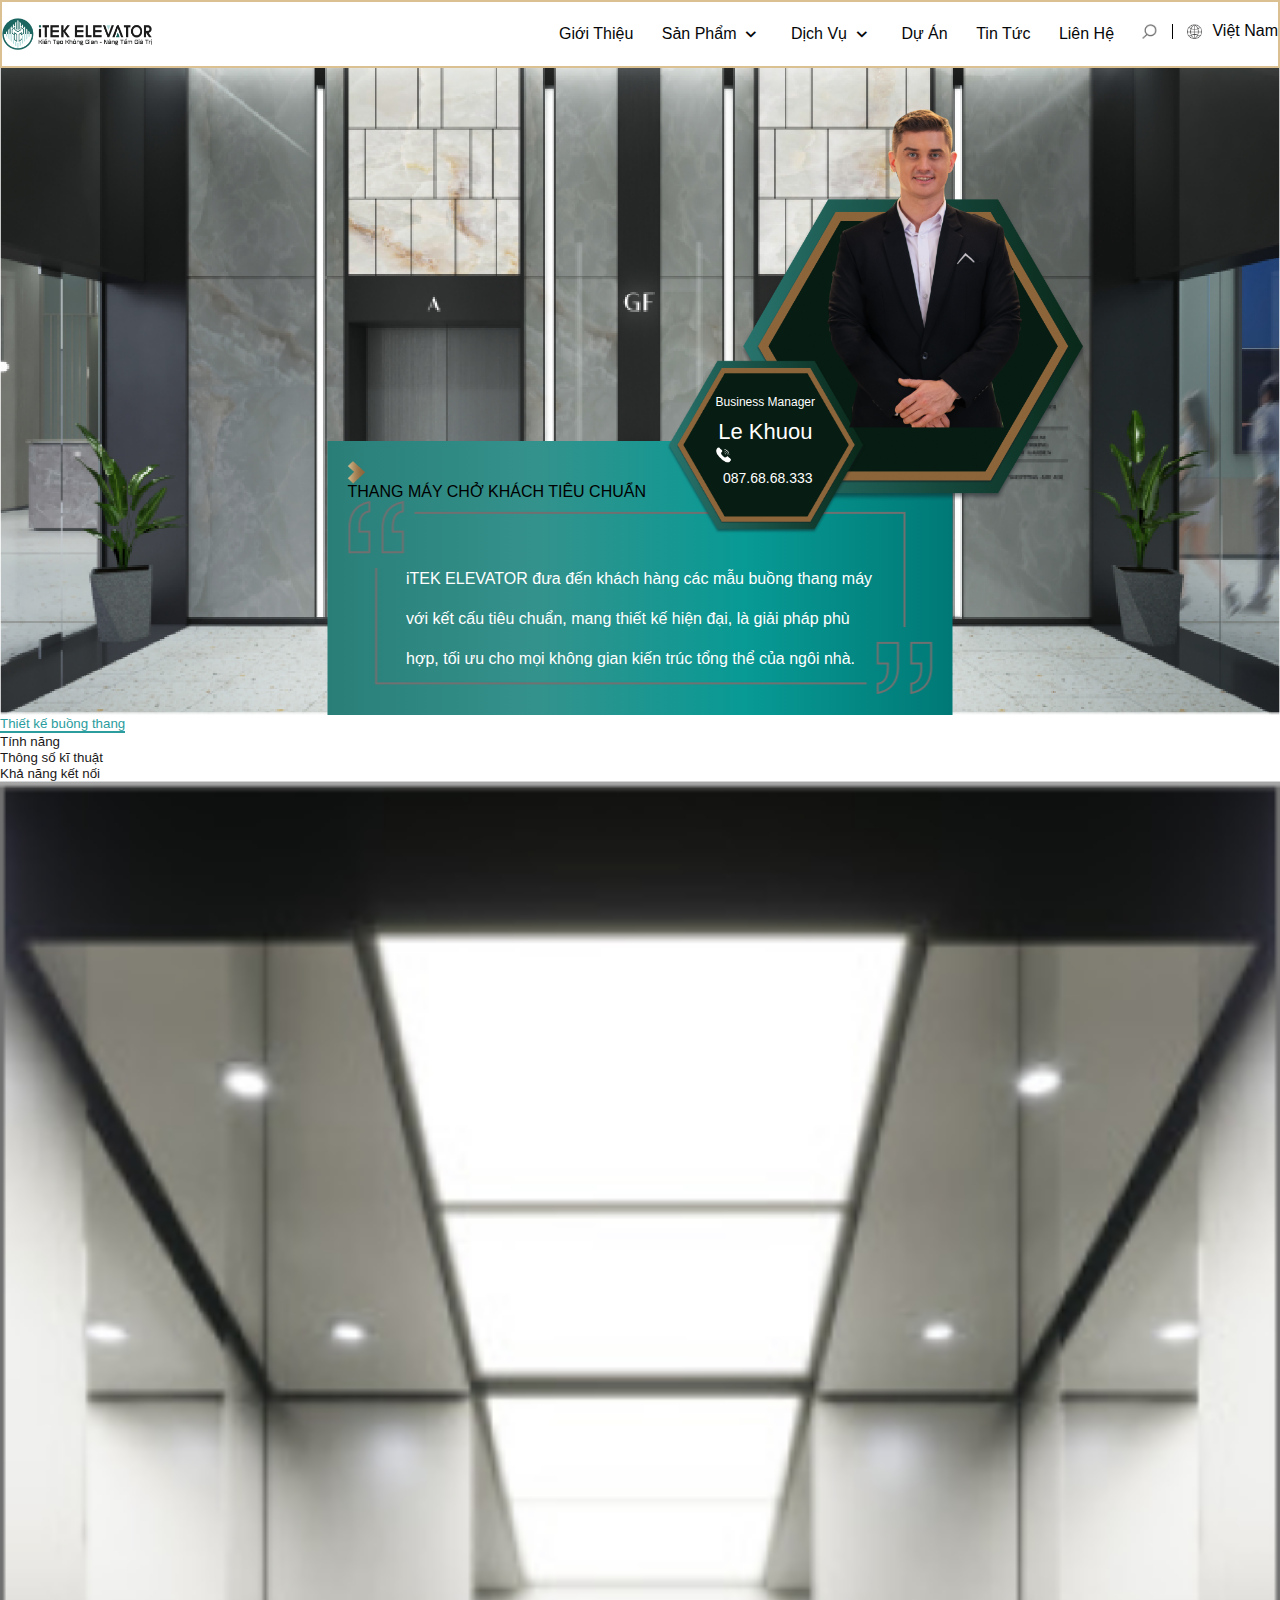
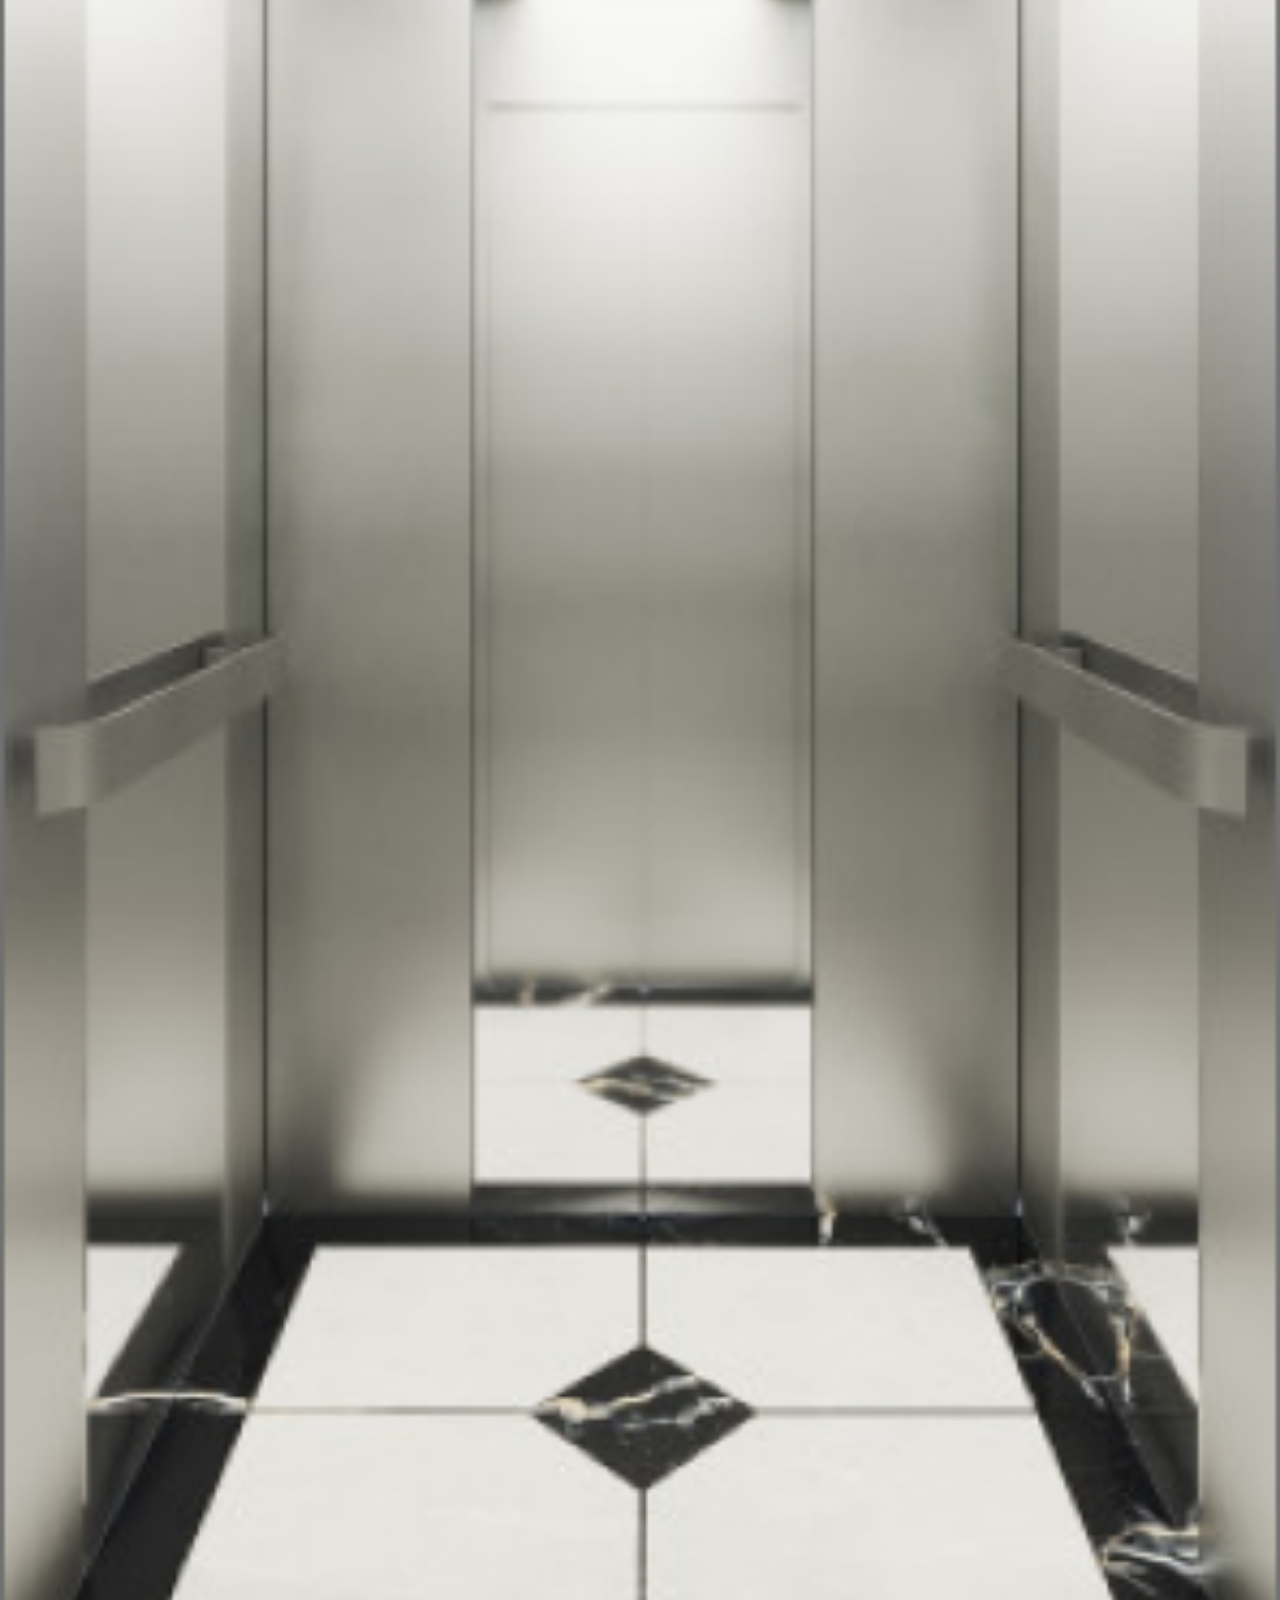
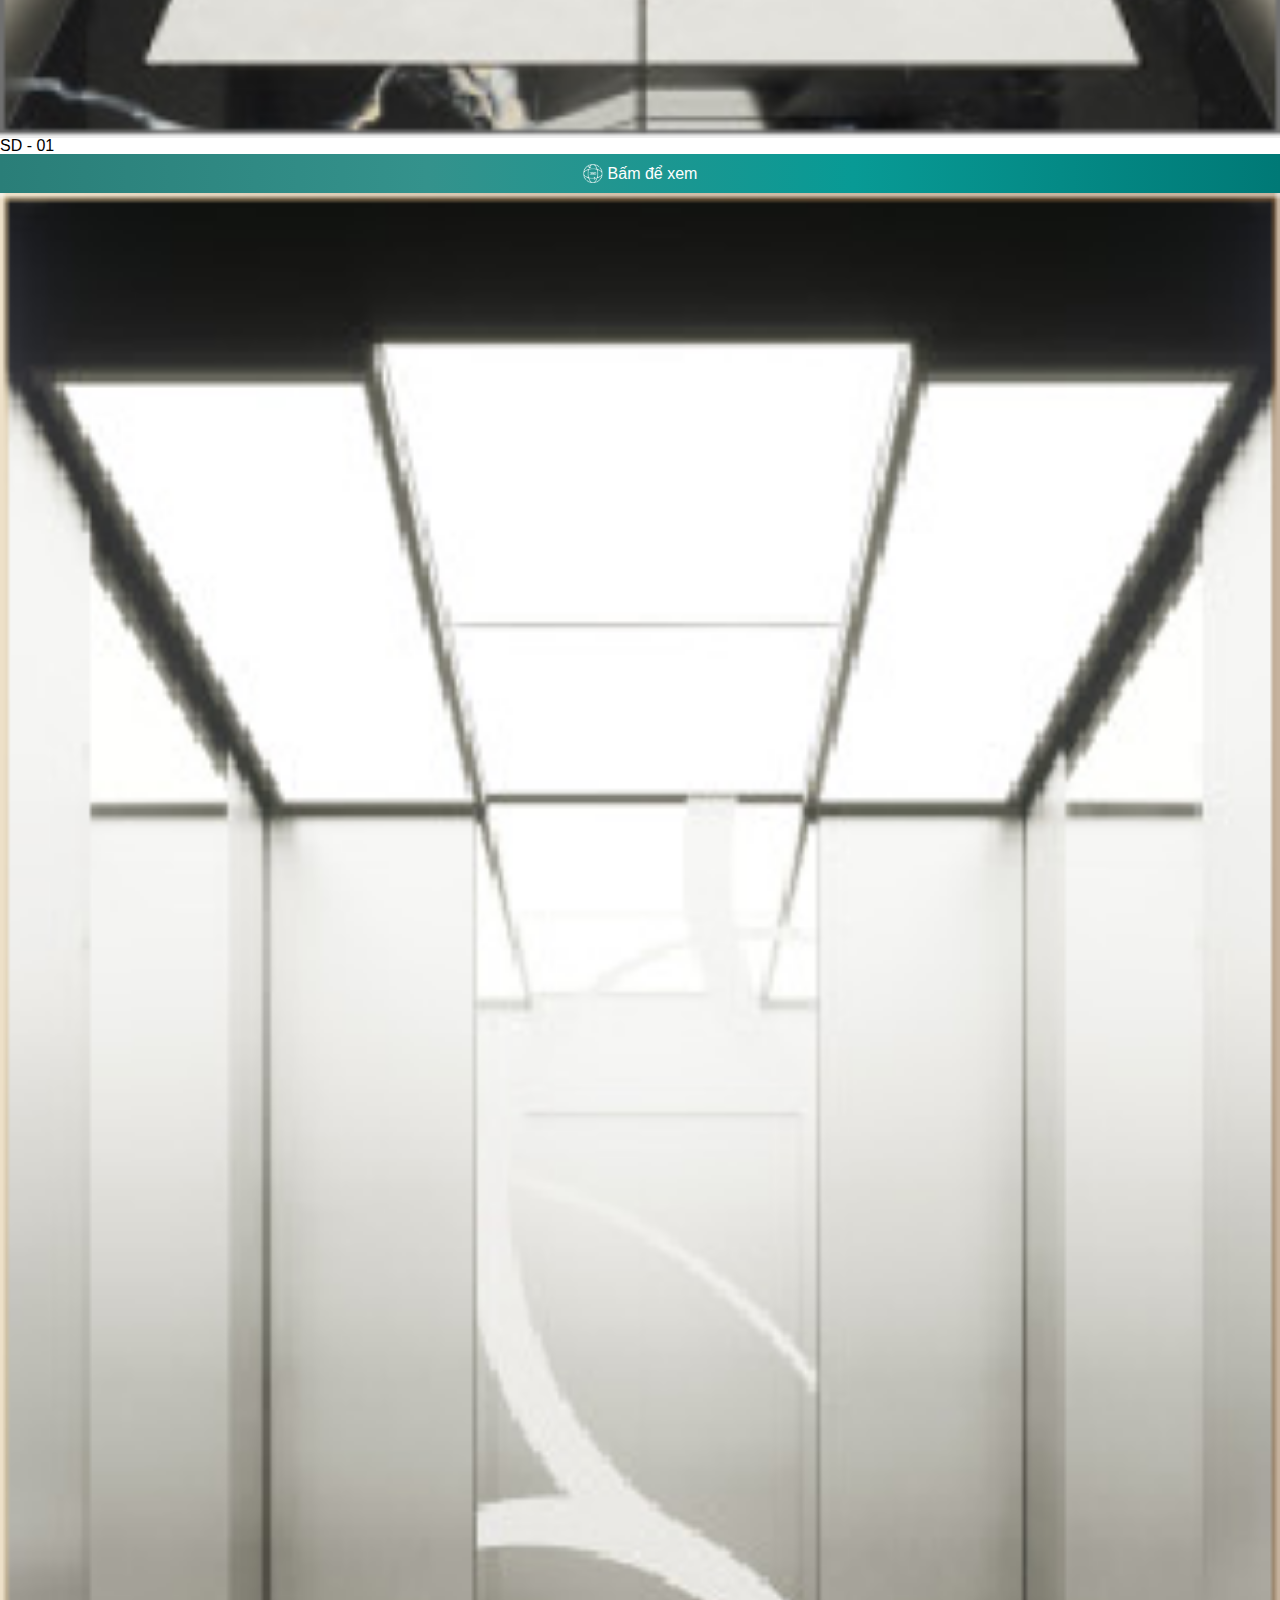
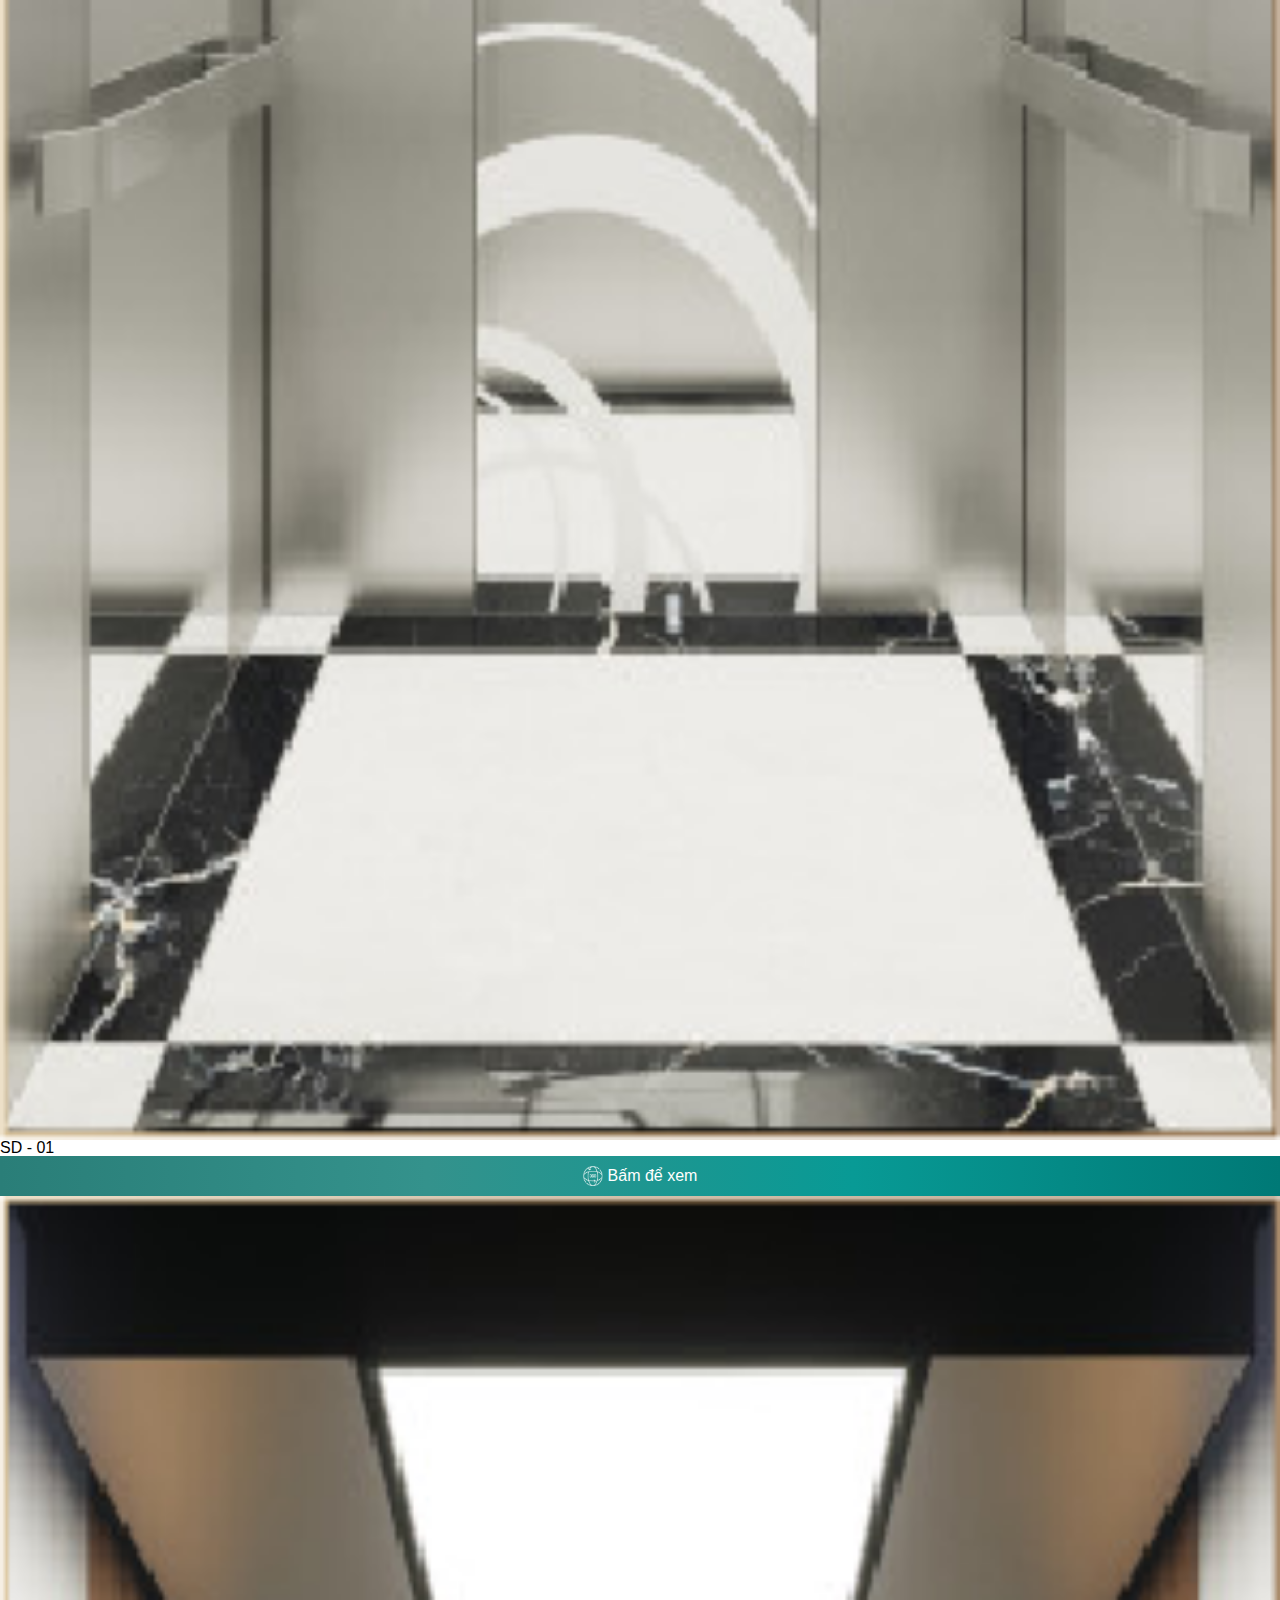
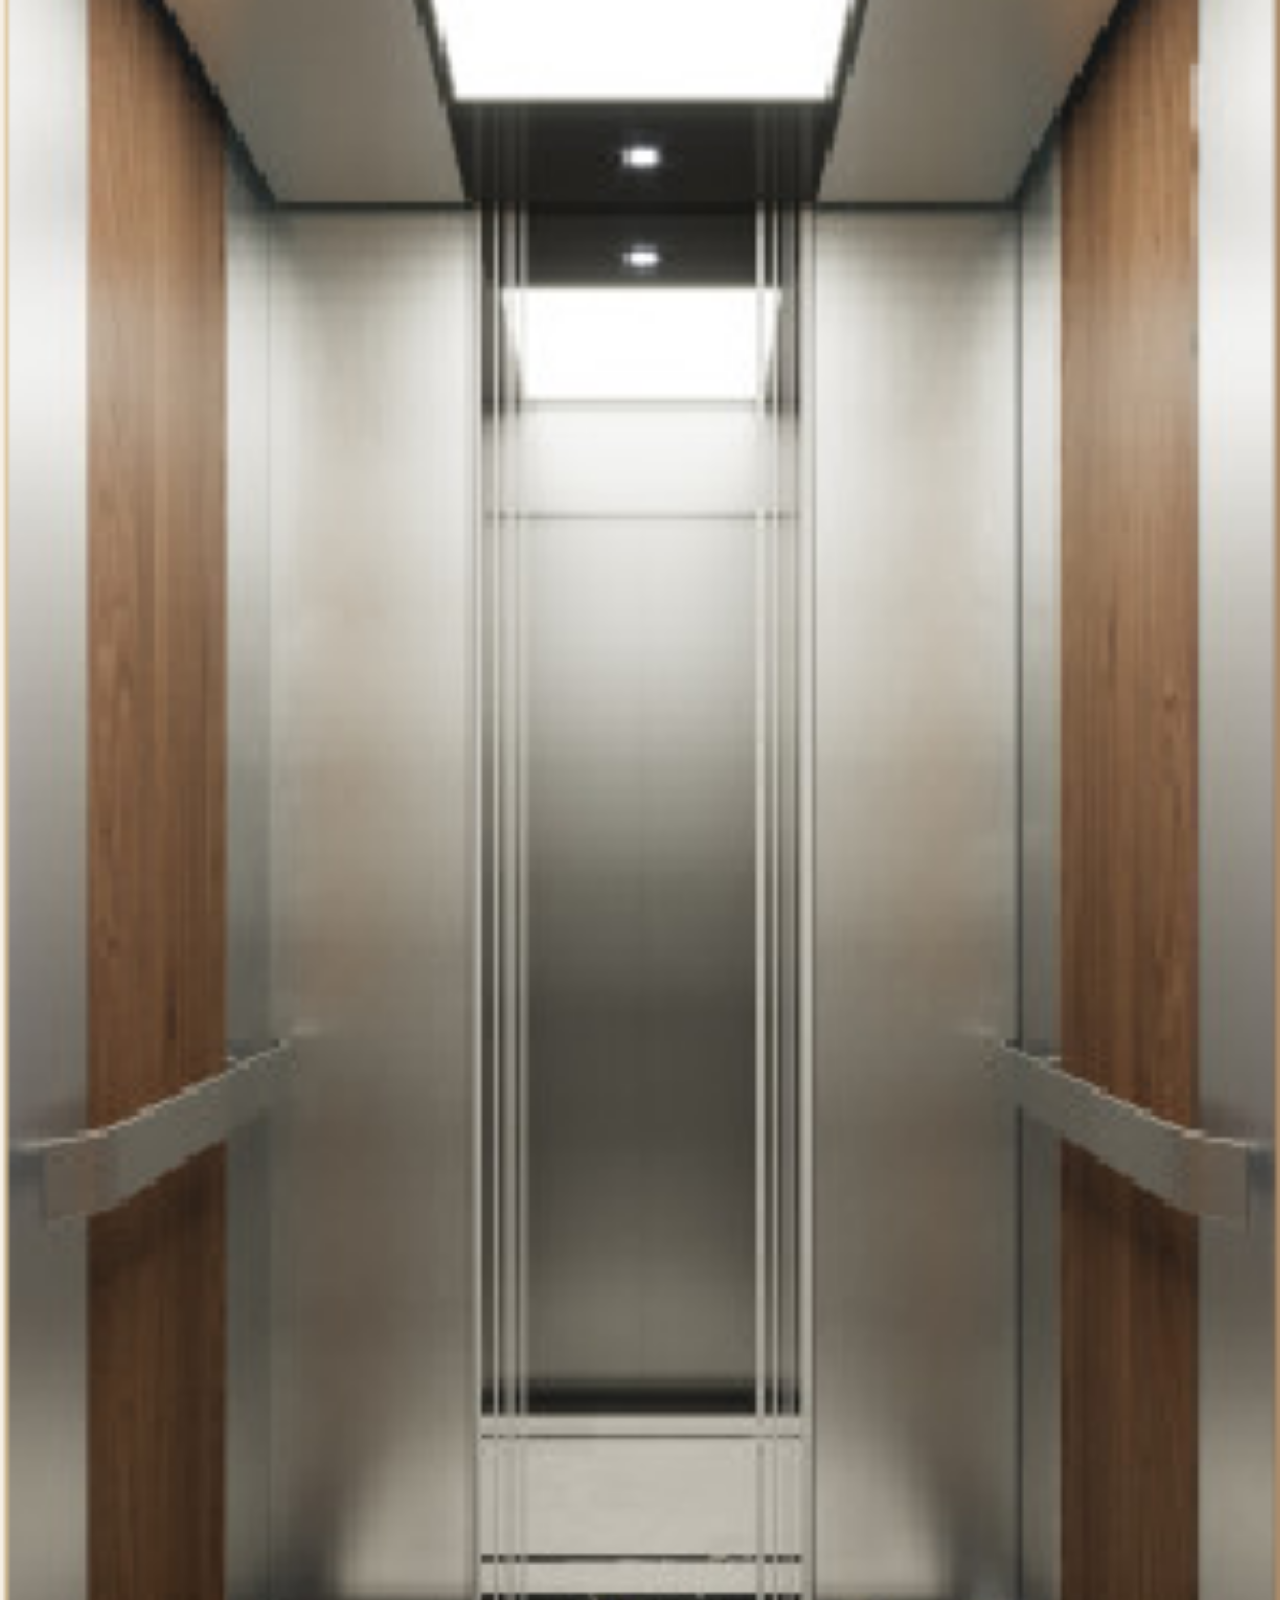
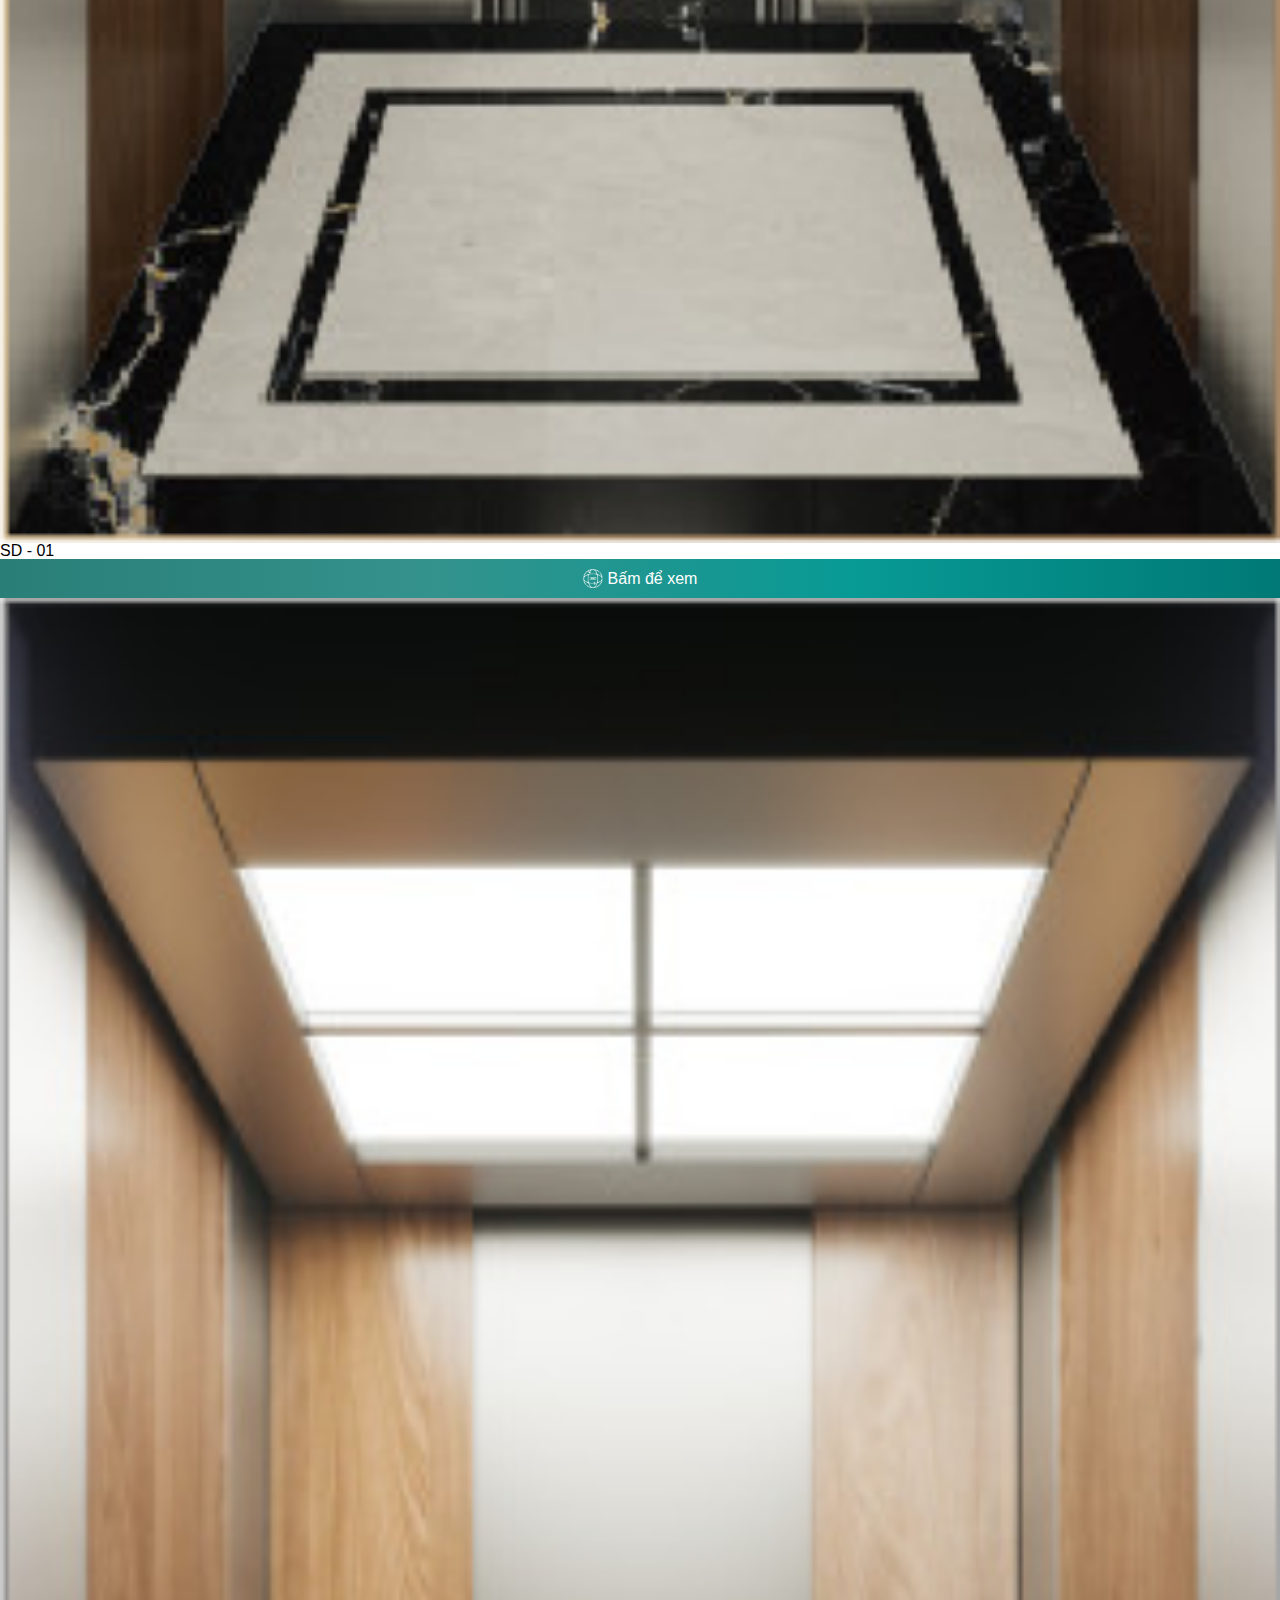
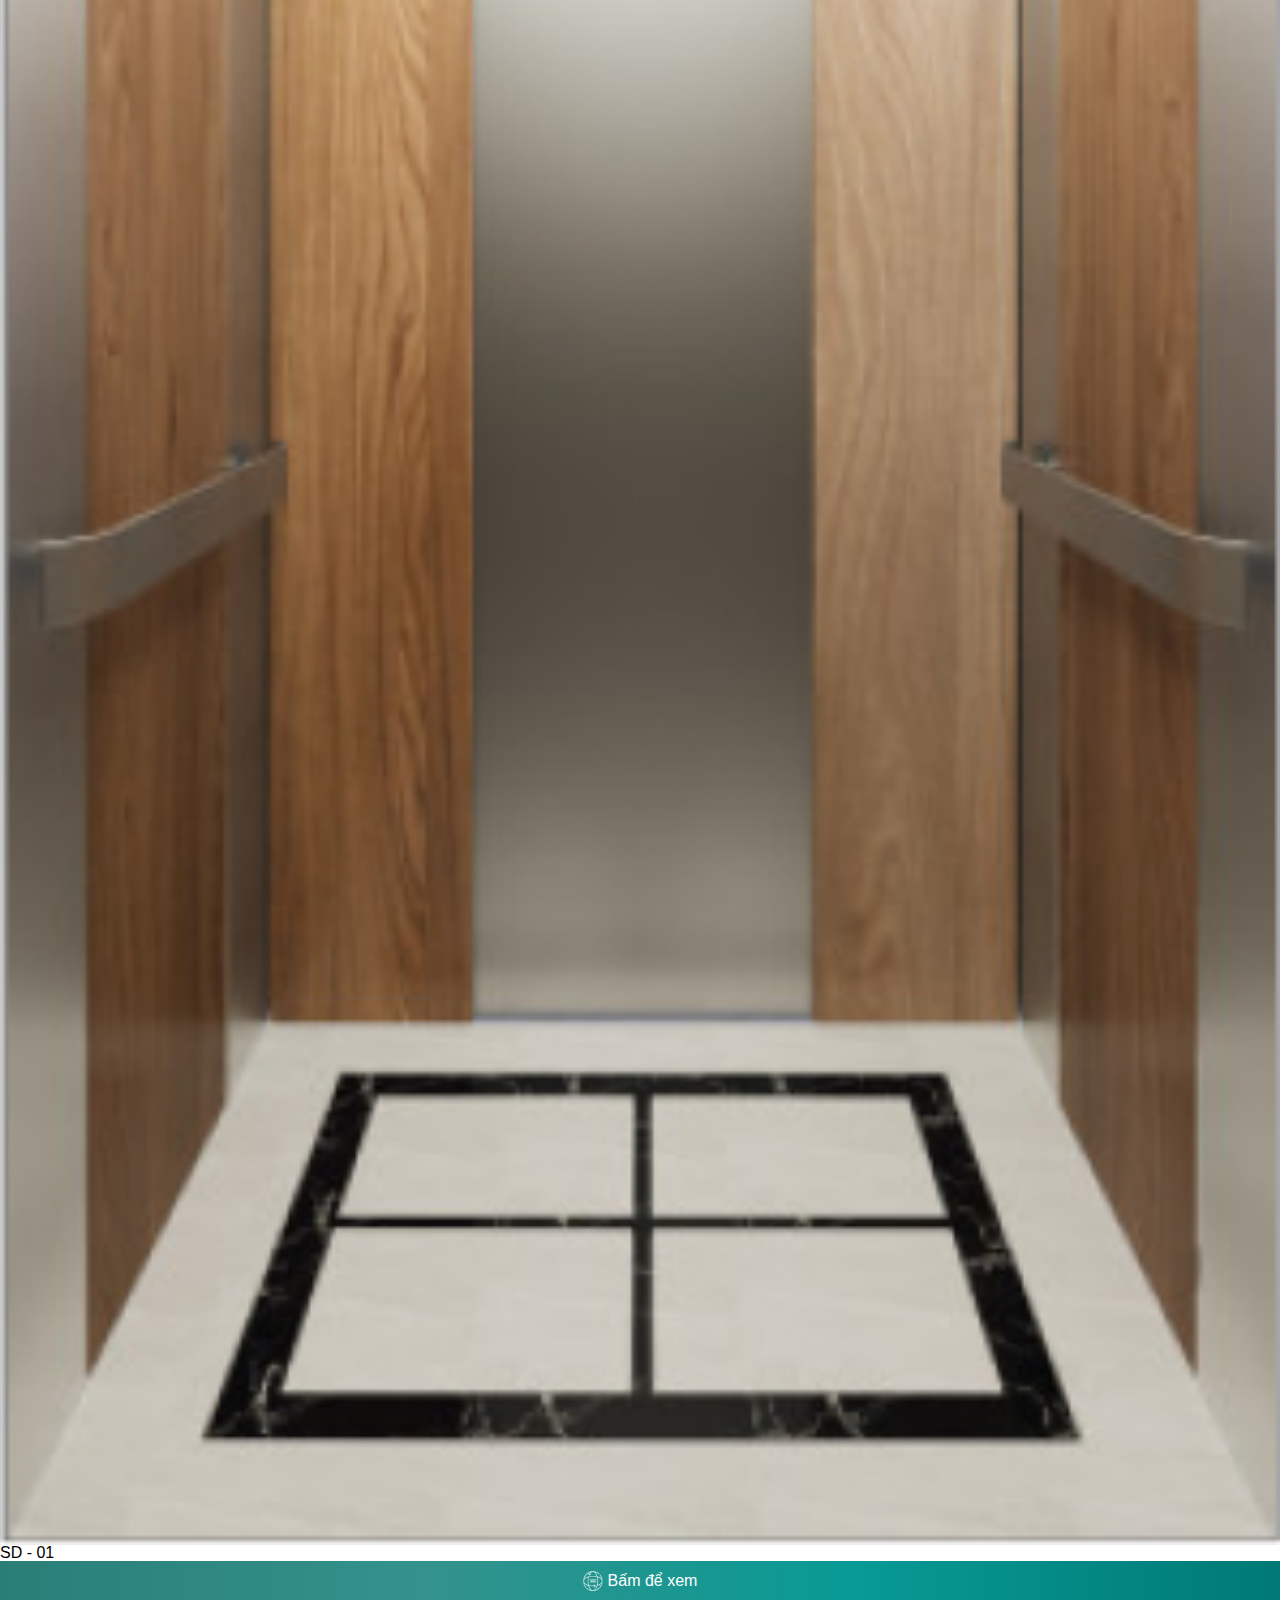
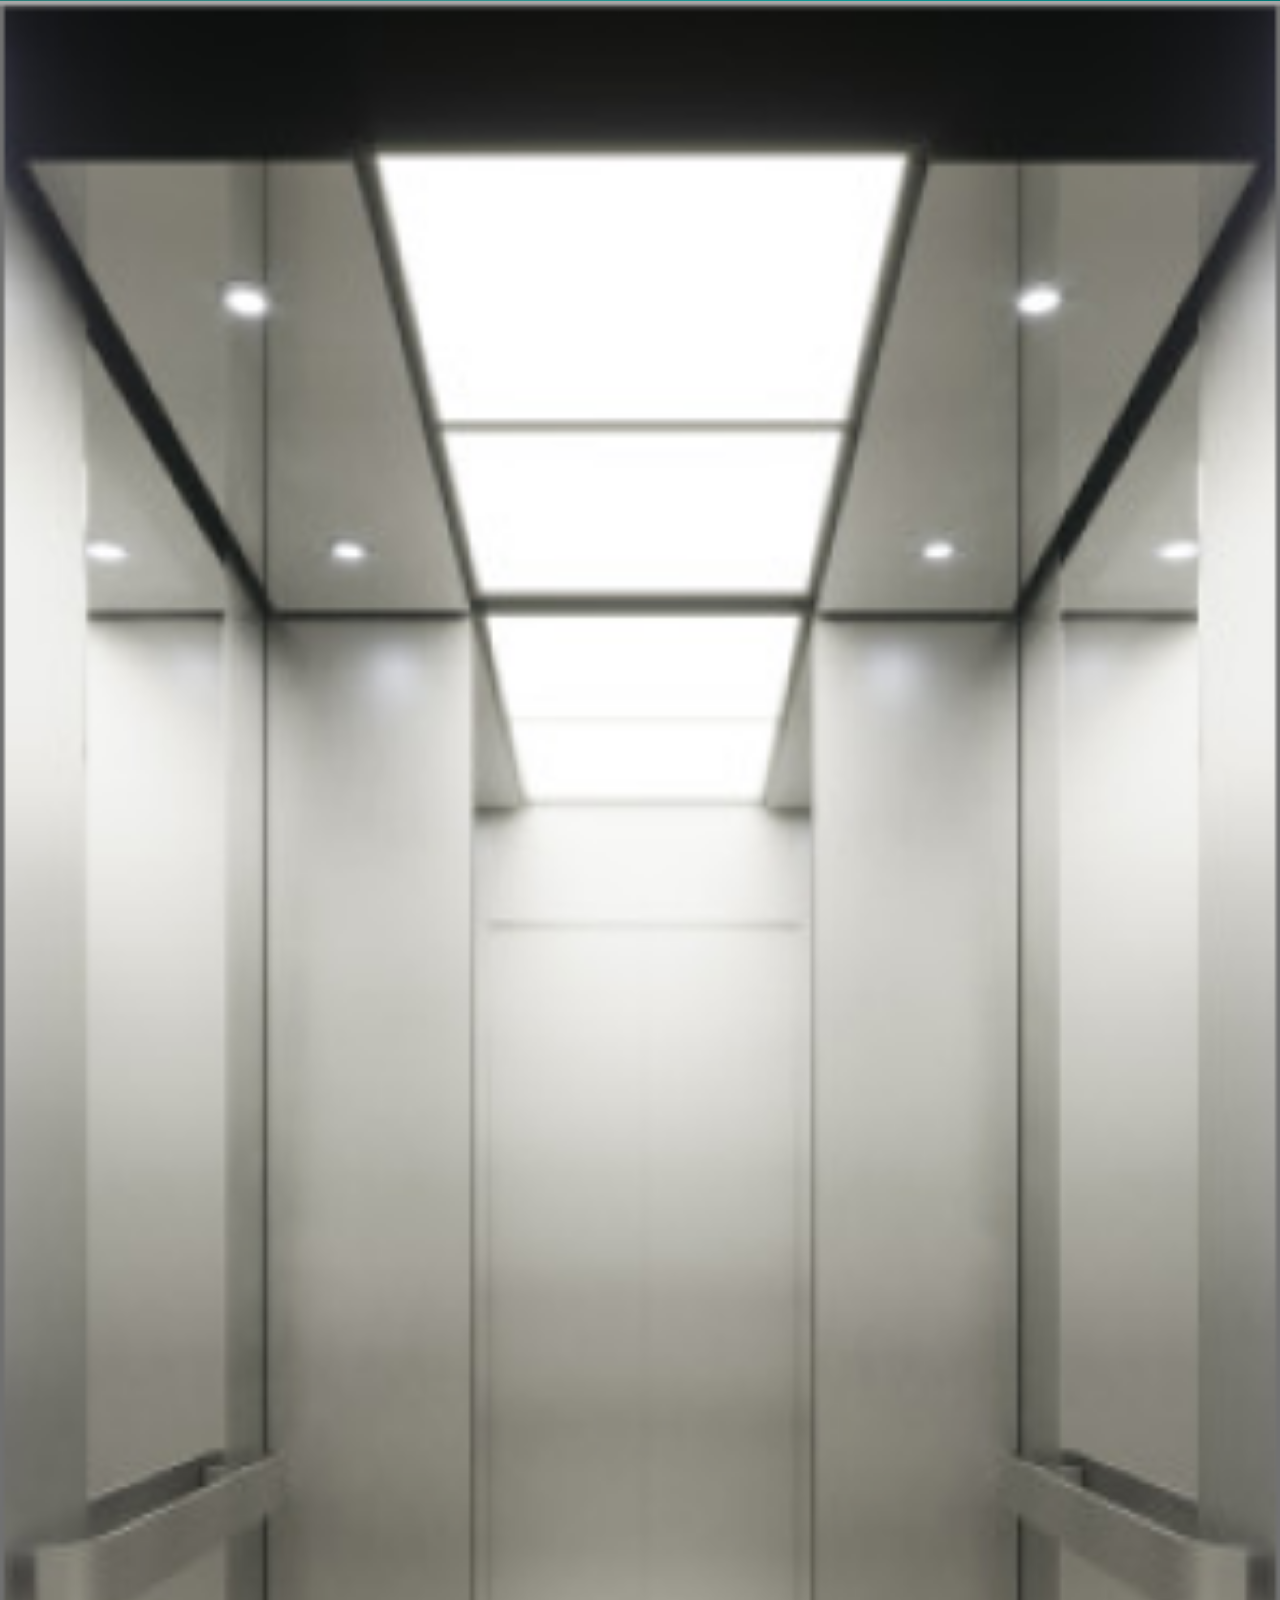
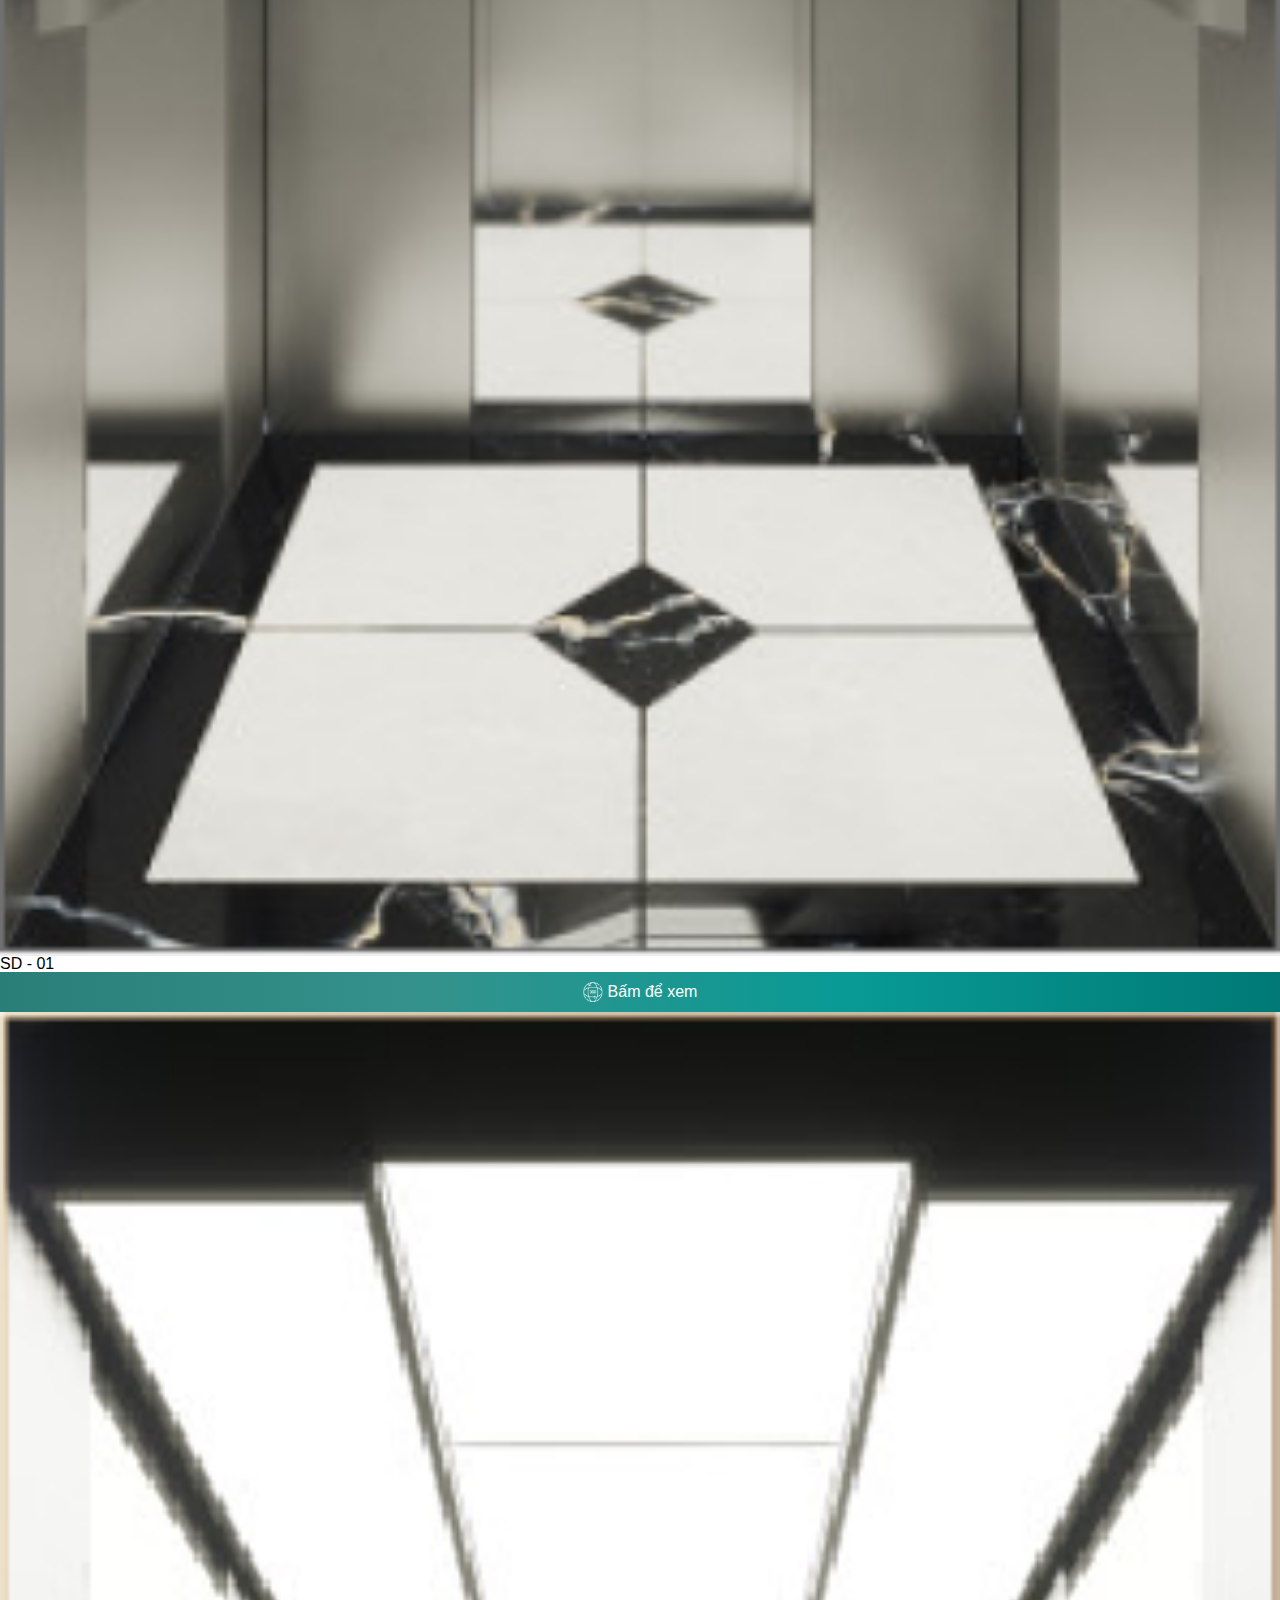
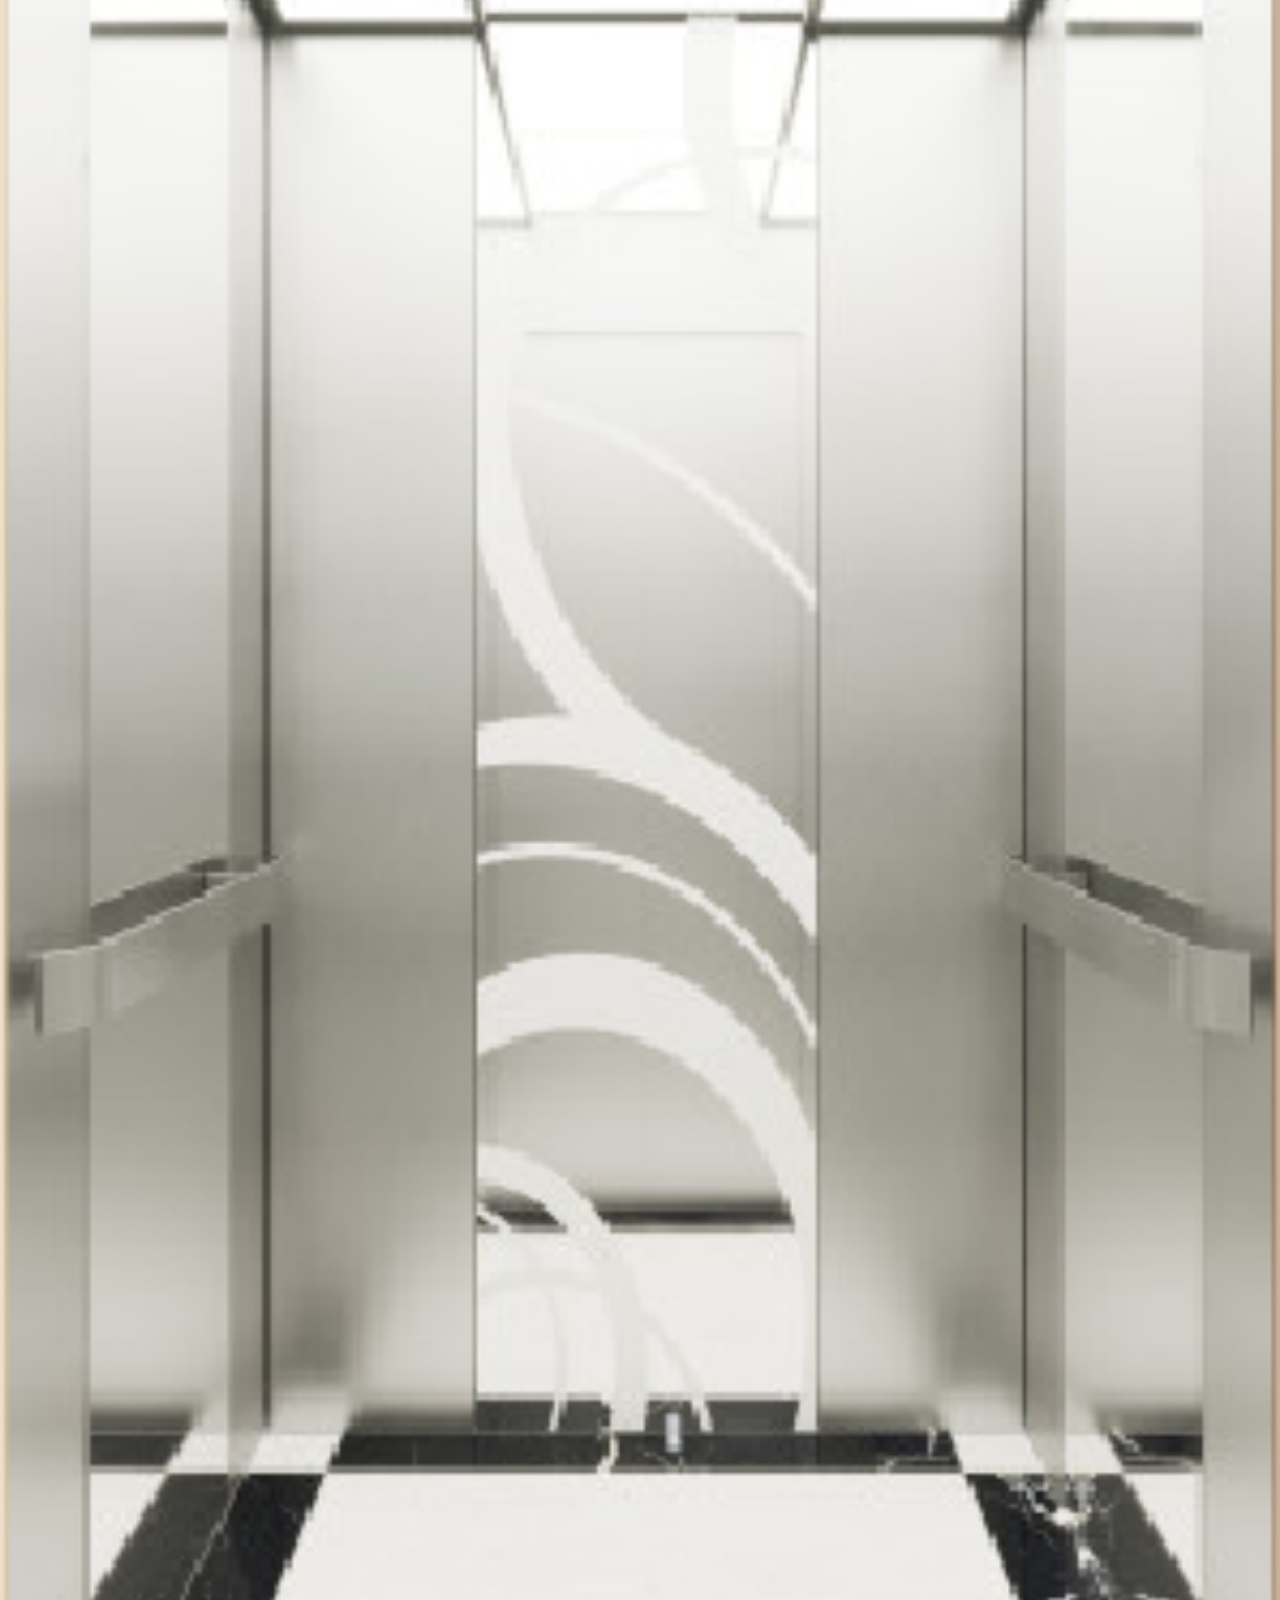
==== commit 8d9e7557: "update" ====
--- a/chitietsp.html
+++ b/chitietsp.html
@@ -21,26 +21,27 @@
   <body>
     <div class="header"></div>
 
-    <div class="banner-home">
-      <img src="./img/banner-home.png" alt="" width="100%" />
-    </div>
-
-    <div class="container d-flex justify-content-center py-3">
-      <div class="box-chitiet">
-        <div class="d-flex align-items-center">
-          <img src="./img/arrow-right.png" alt="" width="18px" />
-          <h3 class="fs-5 text-light ms-2">THANG MÁY CHỞ KHÁCH TIÊU CHUẨN</h3>
-        </div>
-        <div class="pt-4 main-content-chitiet">
-          <img src="./img/box-content-chi-tiet.png" alt="" />
-          <p class="content-chitiet">
-            iTEK ELEVATOR đưa đến khách hàng các mẫu buồng thang máy với kết cấu
-            tiêu chuẩn, mang thiết kế hiện đại, là giải pháp phù hợp, tối ưu cho
-            mọi không gian kiến trúc tổng thể của ngôi nhà.
-          </p>
+    <div class="banner-home position-relative">
+      <img src="./img/chi-tiet-sp-banner.png" alt="" width="100%" />
+      <div class="container d-flex justify-content-center py-3 box-content-chitiet-sp">
+        <div class="box-chitiet">
+          <div class="d-flex align-items-center">
+            <img src="./img/arrow-right.png" alt="" width="18px" />
+            <h3 class="fs-5 text-light ms-2">THANG MÁY CHỞ KHÁCH TIÊU CHUẨN</h3>
+          </div>
+          <div class="pt-4 main-content-chitiet">
+            <img src="./img/box-content-chi-tiet.png" alt="" />
+            <p class="content-chitiet">
+              iTEK ELEVATOR đưa đến khách hàng các mẫu buồng thang máy với kết cấu
+              tiêu chuẩn, mang thiết kế hiện đại, là giải pháp phù hợp, tối ưu cho
+              mọi không gian kiến trúc tổng thể của ngôi nhà.
+            </p>
+          </div>
         </div>
       </div>
     </div>
+
+   
 
     <section class="py-4">
       <div class="container">
@@ -121,7 +122,17 @@
                 </a>
               </div>
               <div class="col-6 col-md-3 pb-3">
-                <img src="./img/thang-may-2.png" alt="" width="100%" />
+                <img src="./img/sp-2.png" alt="" width="100%" />
+                <h2 class="py-4">SD - 01</h2>
+                <a href="" class="btn-bam-de-xem">
+                  <div>
+                    <img src="./img/icon-360.png" alt="" width="20px" />
+                  </div>
+                  <span>Bấm để xem</span>
+                </a>
+              </div>
+              <div class="col-6 col-md-3 pb-3">
+                <img src="./img/sp-3.png" alt="" width="100%" />
                 <h2 class="py-4">SD - 01</h2>
                 <a href="" class="btn-bam-de-xem">
                   <div>
@@ -141,6 +152,36 @@
                 </a>
               </div>
               <div class="col-6 col-md-3 pb-3">
+                <img src="./img/thang-may-1.png" alt="" width="100%" />
+                <h2 class="py-4">SD - 01</h2>
+                <a href="" class="btn-bam-de-xem">
+                  <div>
+                    <img src="./img/icon-360.png" alt="" width="20px" />
+                  </div>
+                  <span>Bấm để xem</span>
+                </a>
+              </div>
+              <div class="col-6 col-md-3 pb-3">
+                <img src="./img/sp-2.png" alt="" width="100%" />
+                <h2 class="py-4">SD - 01</h2>
+                <a href="" class="btn-bam-de-xem">
+                  <div>
+                    <img src="./img/icon-360.png" alt="" width="20px" />
+                  </div>
+                  <span>Bấm để xem</span>
+                </a>
+              </div>
+              <div class="col-6 col-md-3 pb-3">
+                <img src="./img/sp-3.png" alt="" width="100%" />
+                <h2 class="py-4">SD - 01</h2>
+                <a href="" class="btn-bam-de-xem">
+                  <div>
+                    <img src="./img/icon-360.png" alt="" width="20px" />
+                  </div>
+                  <span>Bấm để xem</span>
+                </a>
+              </div>
+              <div class="col-6 col-md-3 pb-3">
                 <img src="./img/thang-may-3.png" alt="" width="100%" />
                 <h2 class="py-4">SD - 01</h2>
                 <a href="" class="btn-bam-de-xem">
@@ -161,7 +202,17 @@
                 </a>
               </div>
               <div class="col-6 col-md-3 pb-3">
-                <img src="./img/thang-may-2.png" alt="" width="100%" />
+                <img src="./img/sp-2.png" alt="" width="100%" />
+                <h2 class="py-4">SD - 01</h2>
+                <a href="" class="btn-bam-de-xem">
+                  <div>
+                    <img src="./img/icon-360.png" alt="" width="20px" />
+                  </div>
+                  <span>Bấm để xem</span>
+                </a>
+              </div>
+              <div class="col-6 col-md-3 pb-3">
+                <img src="./img/sp-3.png" alt="" width="100%" />
                 <h2 class="py-4">SD - 01</h2>
                 <a href="" class="btn-bam-de-xem">
                   <div>
@@ -180,56 +231,7 @@
                   <span>Bấm để xem</span>
                 </a>
               </div>
-              <div class="col-6 col-md-3 pb-3">
-                <img src="./img/thang-may-3.png" alt="" width="100%" />
-                <h2 class="py-4">SD - 01</h2>
-                <a href="" class="btn-bam-de-xem">
-                  <div>
-                    <img src="./img/icon-360.png" alt="" width="20px" />
-                  </div>
-                  <span>Bấm để xem</span>
-                </a>
-              </div>
-              <div class="col-6 col-md-3 pb-3">
-                <img src="./img/thang-may-1.png" alt="" width="100%" />
-                <h2 class="py-4">SD - 01</h2>
-                <a href="" class="btn-bam-de-xem">
-                  <div>
-                    <img src="./img/icon-360.png" alt="" width="20px" />
-                  </div>
-                  <span>Bấm để xem</span>
-                </a>
-              </div>
-              <div class="col-6 col-md-3 pb-3">
-                <img src="./img/thang-may-2.png" alt="" width="100%" />
-                <h2 class="py-4">SD - 01</h2>
-                <a href="" class="btn-bam-de-xem">
-                  <div>
-                    <img src="./img/icon-360.png" alt="" width="20px" />
-                  </div>
-                  <span>Bấm để xem</span>
-                </a>
-              </div>
-              <div class="col-6 col-md-3 pb-3">
-                <img src="./img/thang-may-3.png" alt="" width="100%" />
-                <h2 class="py-4">SD - 01</h2>
-                <a href="" class="btn-bam-de-xem">
-                  <div>
-                    <img src="./img/icon-360.png" alt="" width="20px" />
-                  </div>
-                  <span>Bấm để xem</span>
-                </a>
-              </div>
-              <div class="col-6 col-md-3 pb-3">
-                <img src="./img/thang-may-3.png" alt="" width="100%" />
-                <h2 class="py-4">SD - 01</h2>
-                <a href="" class="btn-bam-de-xem">
-                  <div>
-                    <img src="./img/icon-360.png" alt="" width="20px" />
-                  </div>
-                  <span>Bấm để xem</span>
-                </a>
-              </div>
+             
             </div>
           </div>
           <div
@@ -250,7 +252,7 @@
               </p>
             </div>
             <div class="row">
-              <div class="col-6 col-md-3 item-tinhnang">
+              <div class="col-6 col-md-3 item-tinhnang active-tinh-nang">
                 <div class="py-3 d-flex justify-content-center">
                   <img src="./img/tinh-nang-1.png" alt="" width="100px" />
                 </div>
--- a/style.css
+++ b/style.css
@@ -399,12 +399,32 @@
   padding-right: 15px;
   border-right :#000 solid 1px;
 }
+.banner-home{
+  position: relative;
+}
+.btn-khampha{
+  position: absolute;
+  bottom:2%;
+  transform: translateX(-50%);
+  left: 50%;
+}
+.btn-khampha button{
+  display: flex;
+  font-size: 14px;
+  padding:5px 20px;
+  justify-content: center;
+  align-items: center;
+  background: linear-gradient(to right, #22AB98  , #007976);
+}
 .title-home{
+  position: absolute;
+  bottom: 3%;
+  transform: translateX(-50%);
+  left: 50%;
   line-height: 45px;
   text-align: center;
   margin: 20px 0;
   padding: 20px 0;
-  background: url('./img/Group\ 3.png');
   background-size: cover;
   background-repeat: no-repeat;
 
@@ -419,21 +439,10 @@
   color: #fff;
   text-shadow: 1px 5px 2px rgba(0, 0, 0, 0.5);
 }
-.btn-khampha {
-  display: flex;
-  justify-content: center;
-  align-items: center;
-  padding-bottom: 20px;
-}
-.btn-khampha button{
-  display: flex;
-  padding: 10px 30px;
-  justify-content: center;
-  align-self: center;
-  background: linear-gradient(to right, #22AB98  , #007976);
-}
+
+
 .banner-home{
-  margin-top: 5%;
+  margin-top: 3%;
 }
 .section2{
   background: linear-gradient(to right, #22AB98  , #007976);
@@ -656,6 +665,9 @@
   align-items: center;
   background: linear-gradient(to right,#2A7E78 , #34928C ,#089A95 ,#007976);
 }
+.active-tinh-nang{
+  background: linear-gradient(to right,#2A7E78 , #34928C ,#089A95   );
+}
 .btn-bam-de-xem:hover{
   color: #fff;
 }
@@ -697,10 +709,36 @@
 .item-khanang{
   padding: 0px 30px;
 }
-
-
+.content-tintuc p{
+  font-size: 14px;
+}
+.box-content-chitiet-sp{
+  position: absolute;
+  bottom: 0;
+  left: 50%;
+  transform: translateX(-50%);
+}
+.box-dichvu-phone2{
+ 
+  background: inherit !important;
+}
+.box-dichvu-phone2 h5{
+  padding: 0px 10px;
+  color: #ff0000 !important;
+  
+}
+.psv-zoom-button ,.psv-move-button , .psv-fullscreen-button{
+  display: none;
+}
+
+.psv-navbar {
+  display: none;
+}
 
 @media(max-width : 768px){
+  .box-content-chitiet-sp{
+    position: relative;
+  }
   .item-khanang{
     padding: 12px;
   }
@@ -766,4 +804,9 @@
   .item-tinhnang{
     padding: 30px 10px ;
   }
+  .title-home h2 , .title-home h3{
+    font-size: 20px;
+    padding: 0px 12px;
+    line-height: 30px;
+  }
 }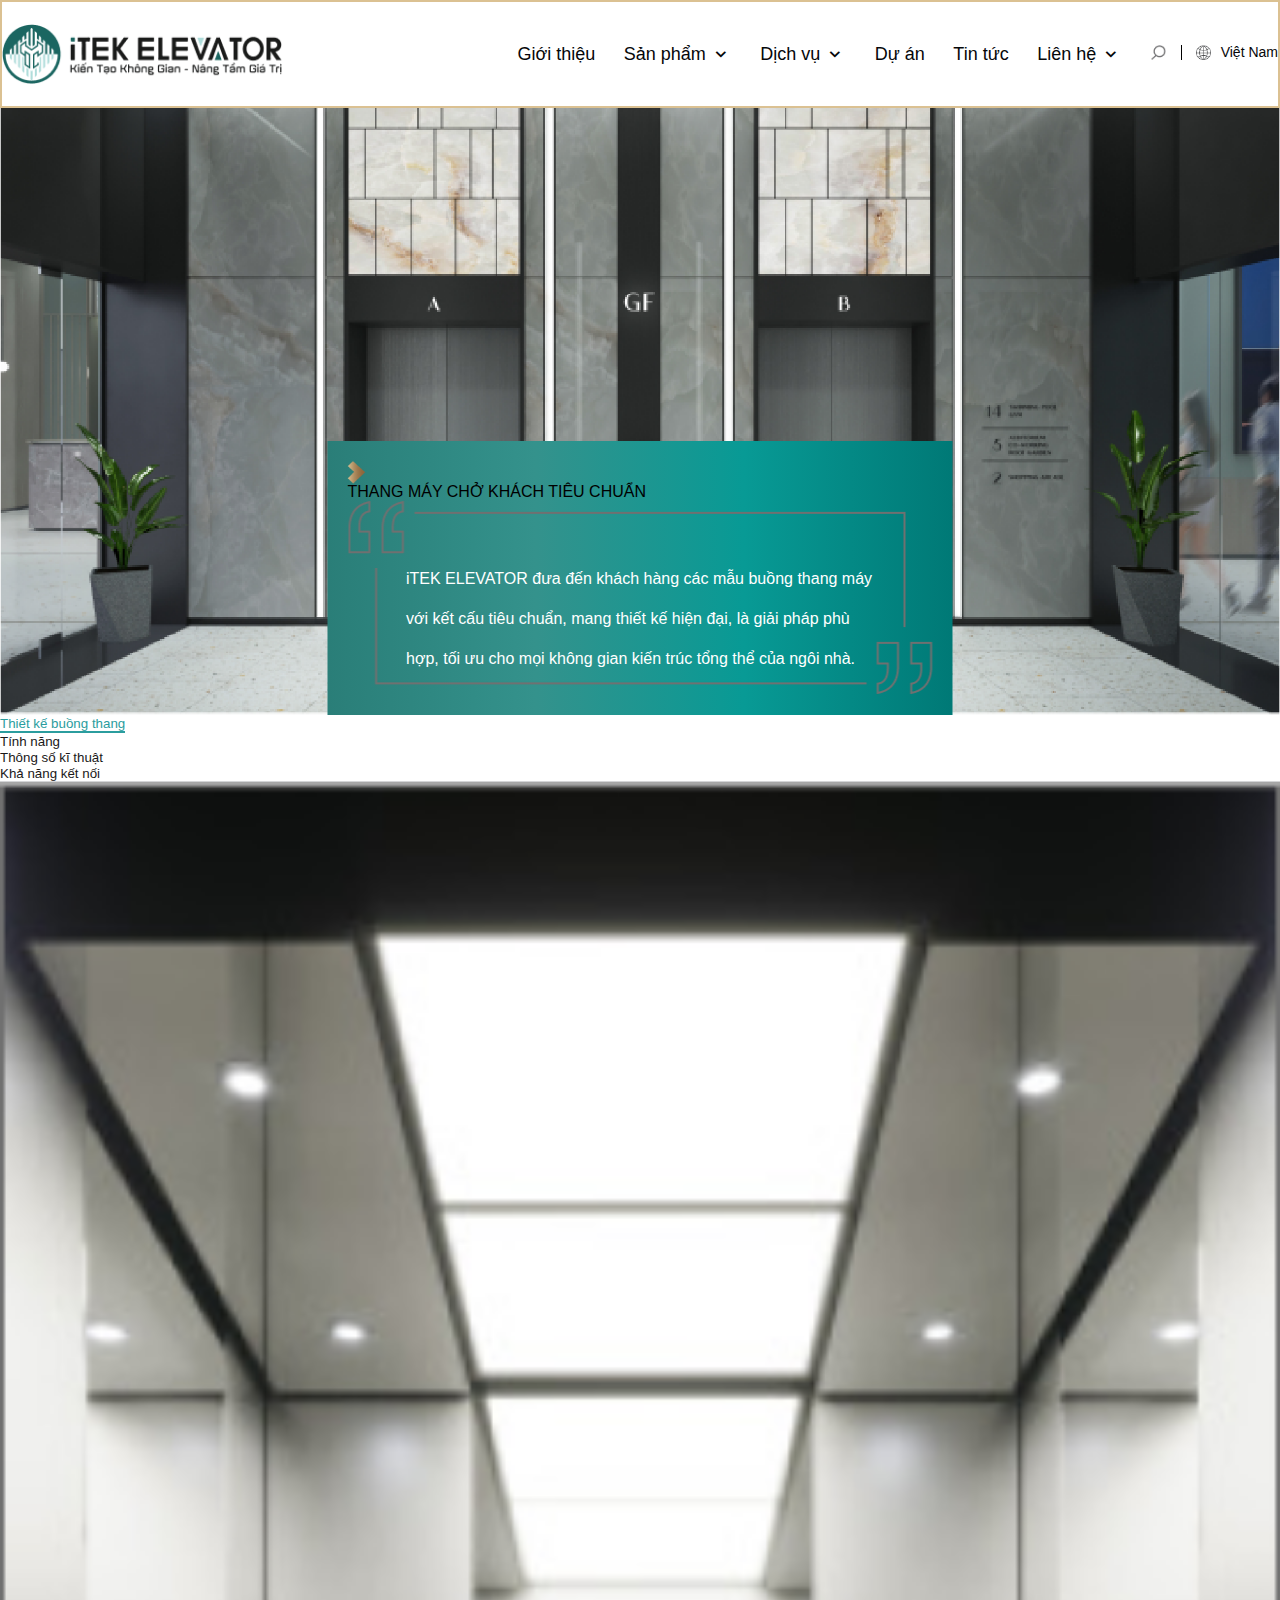
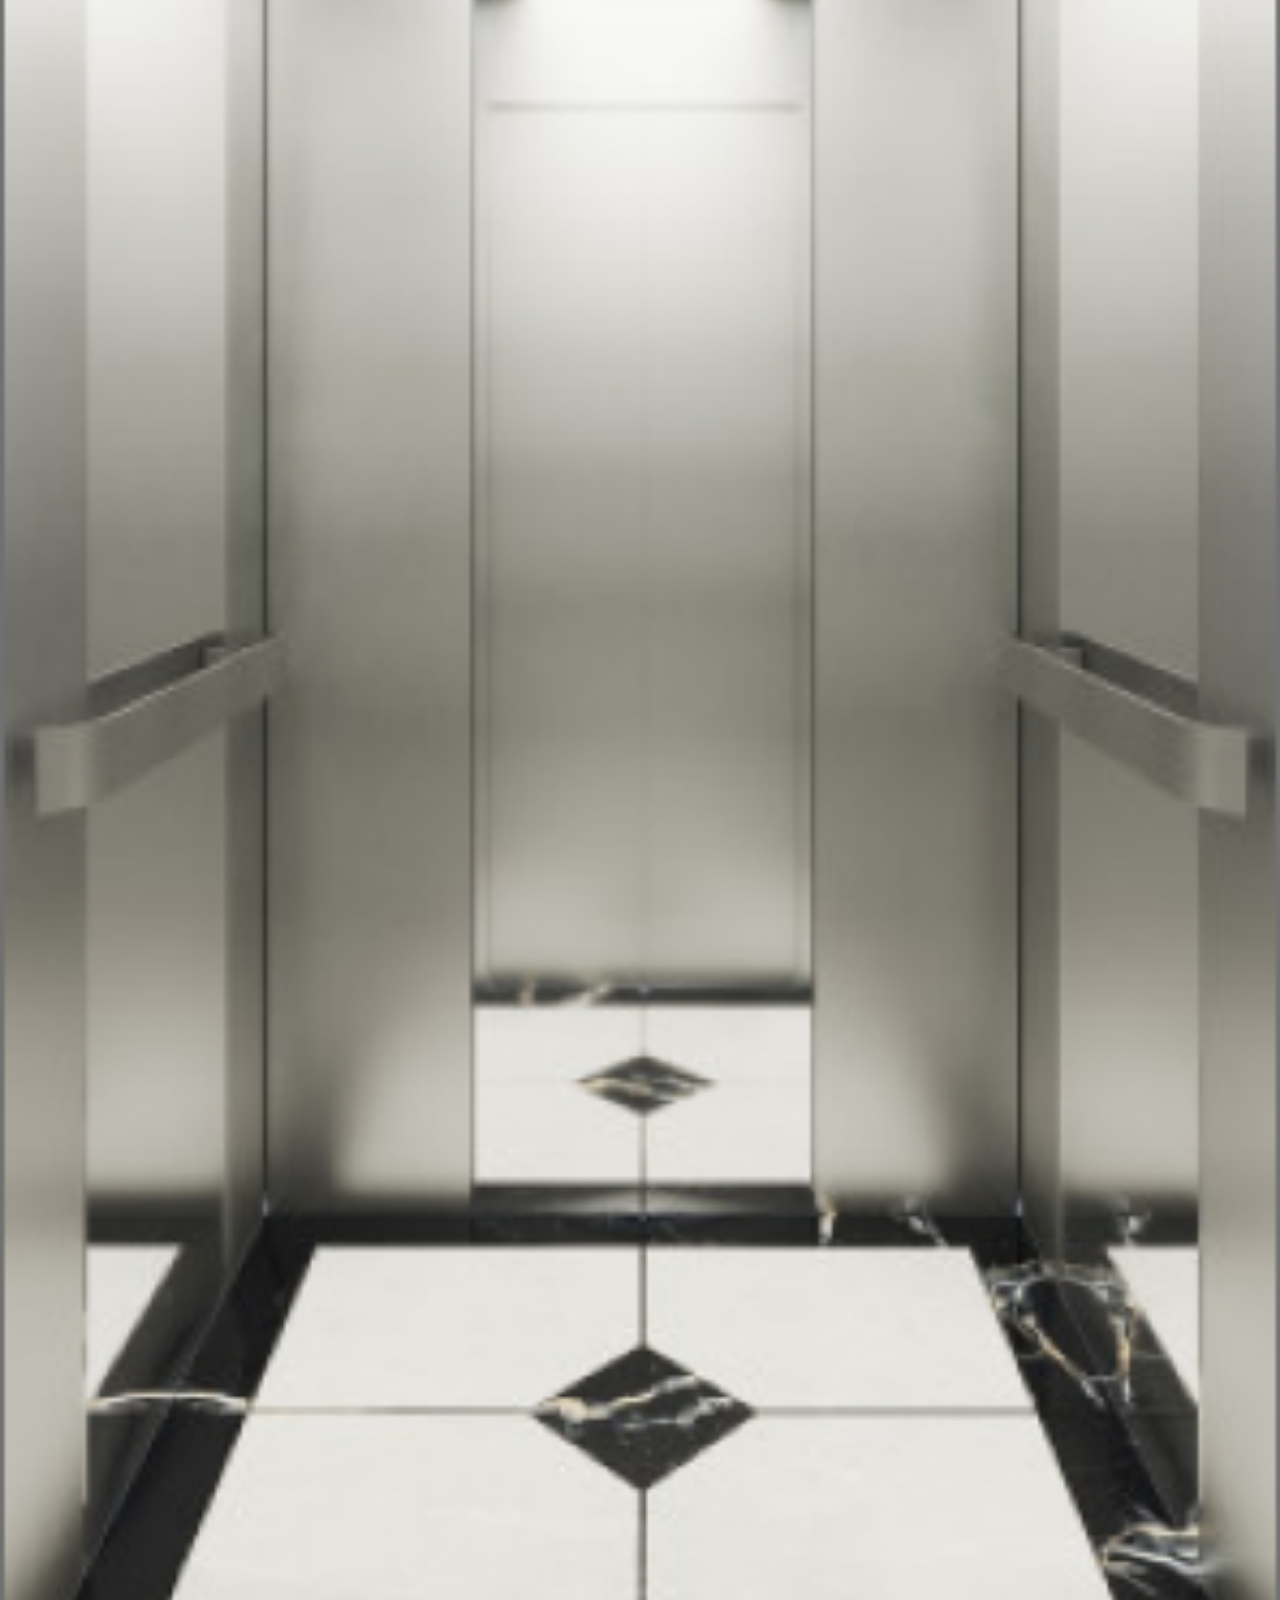
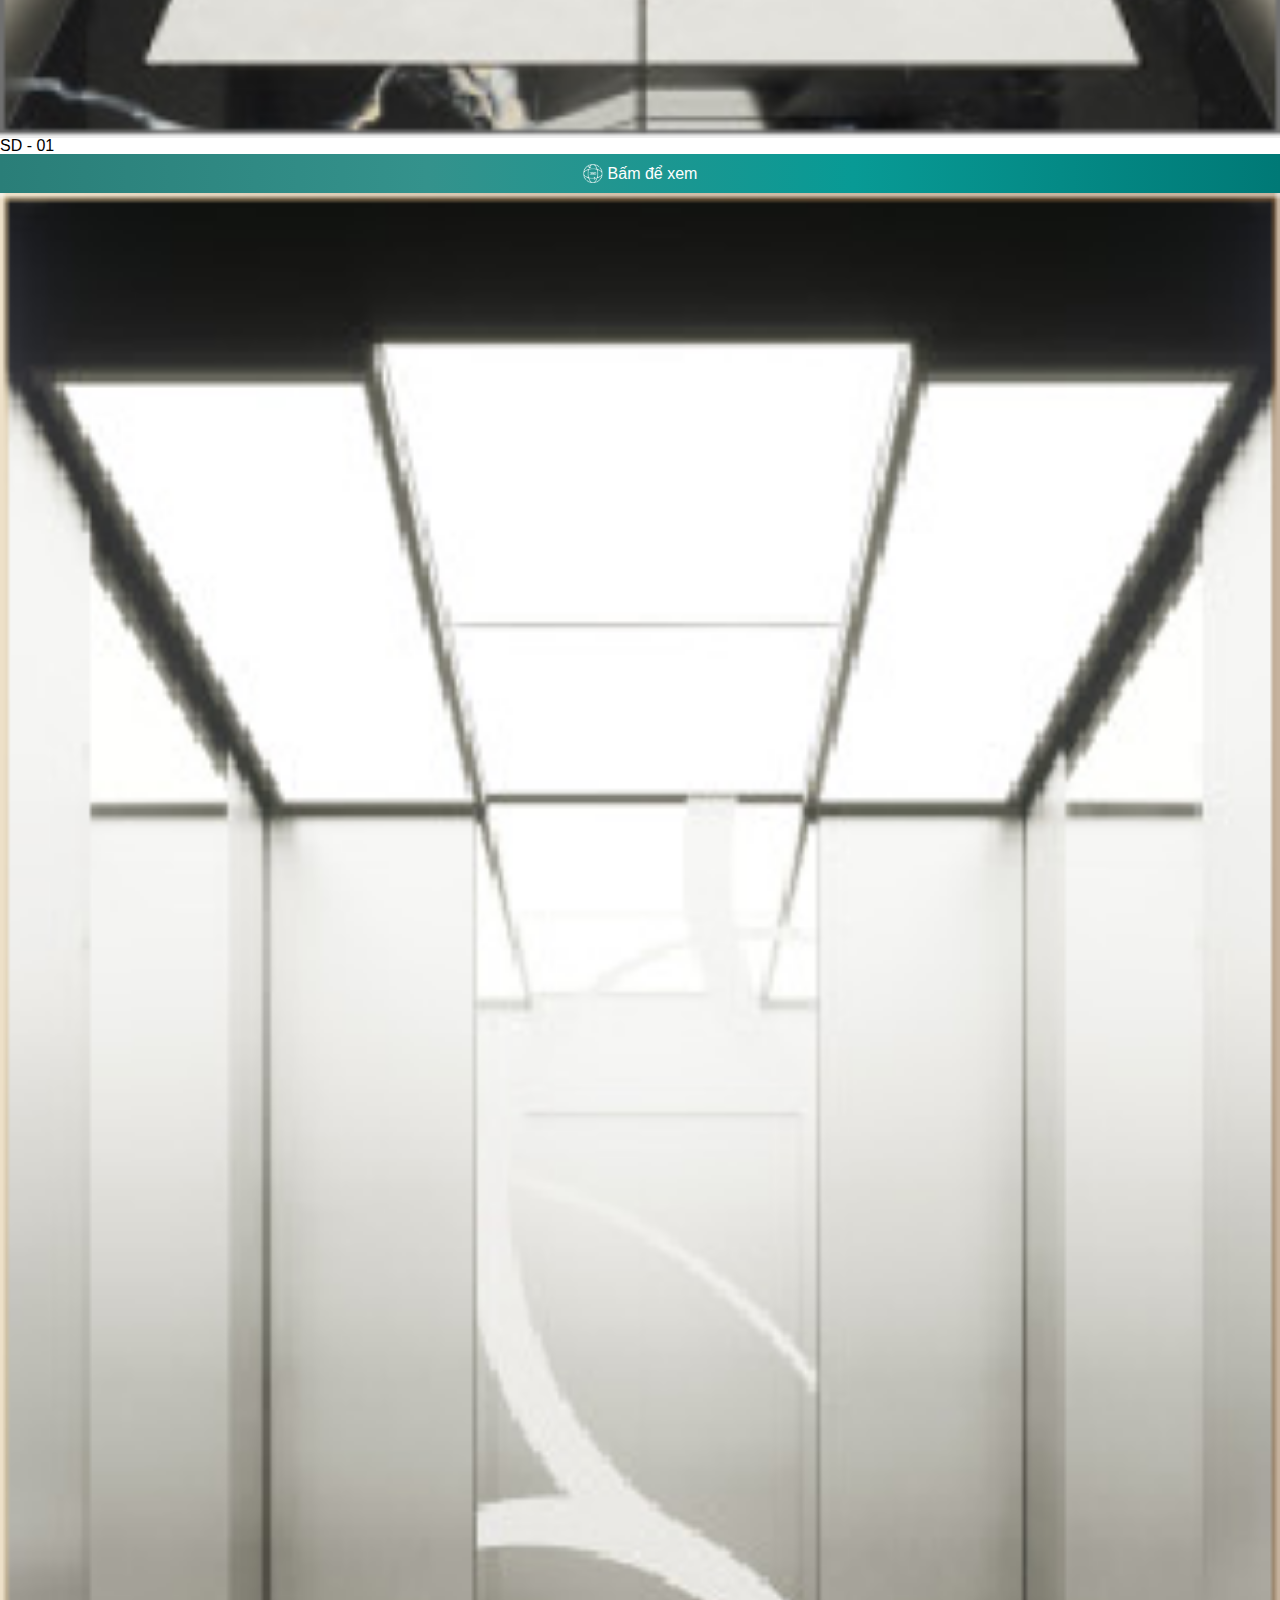
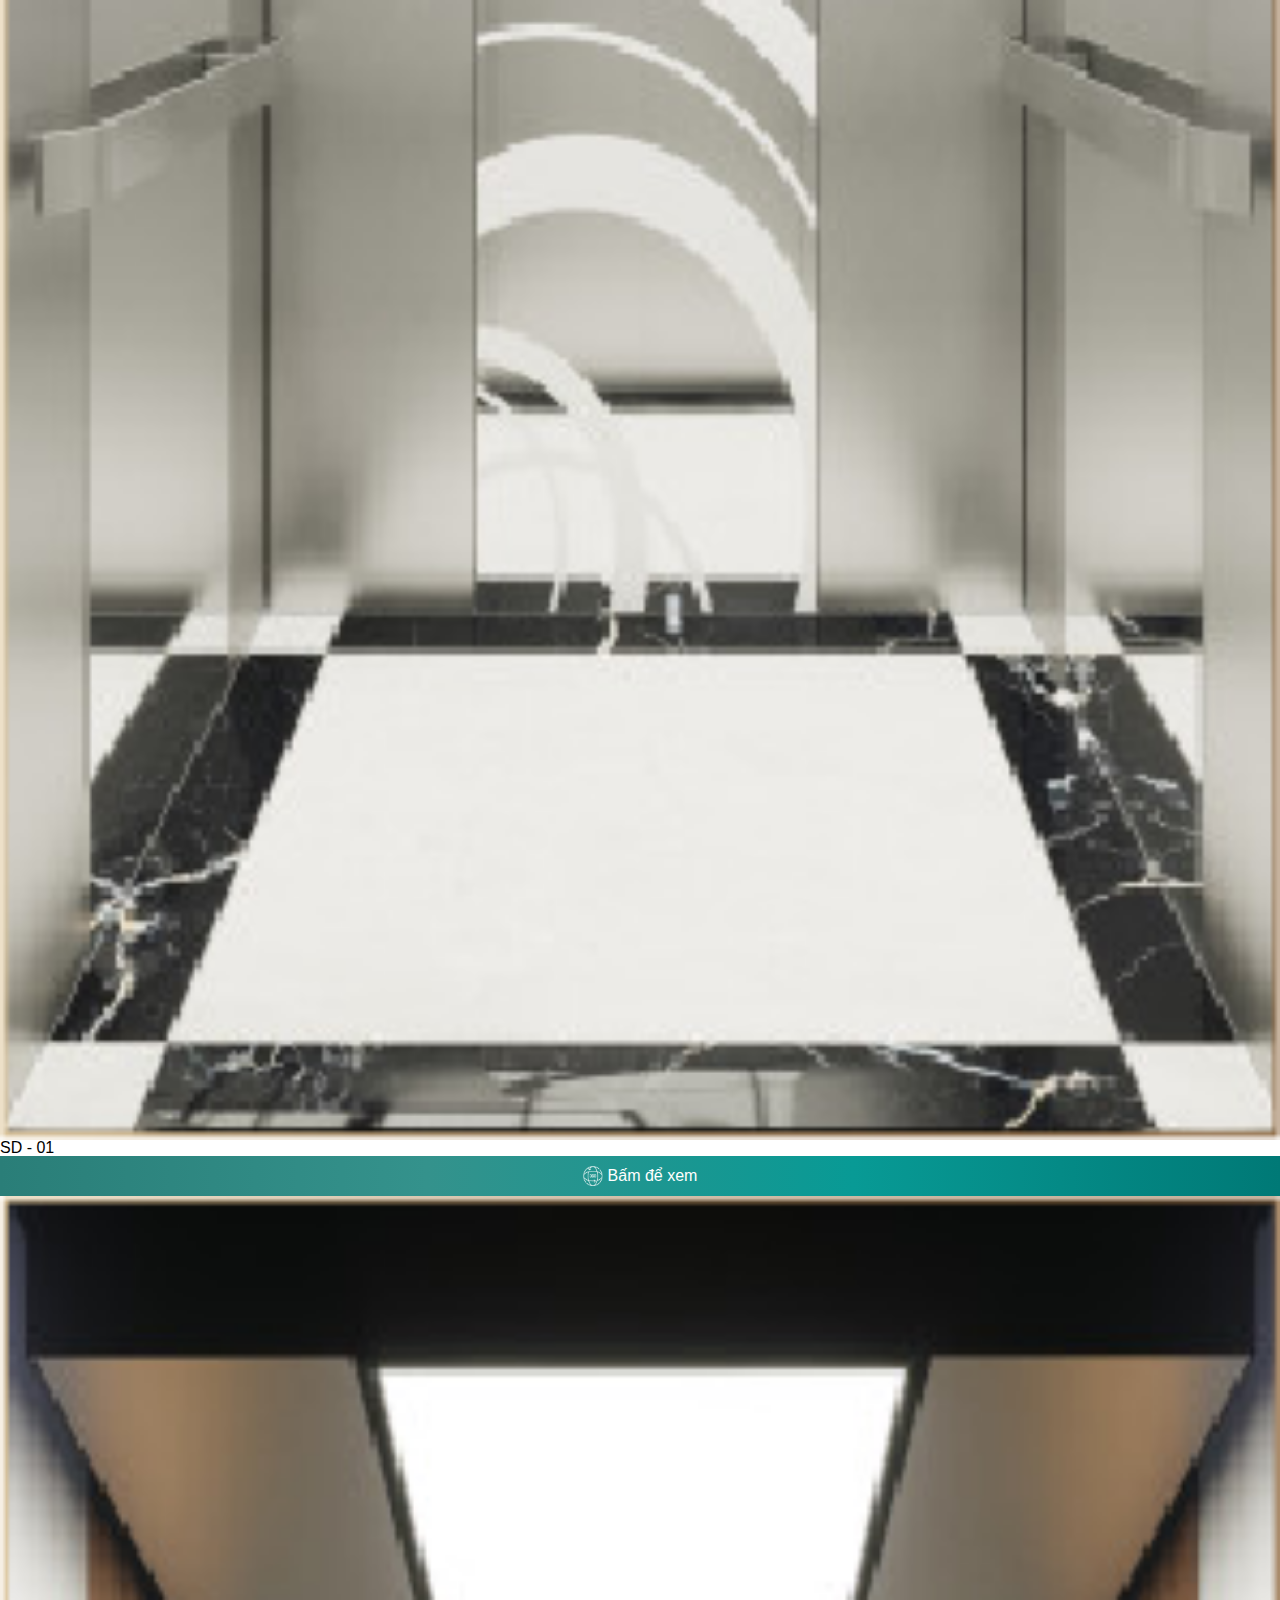
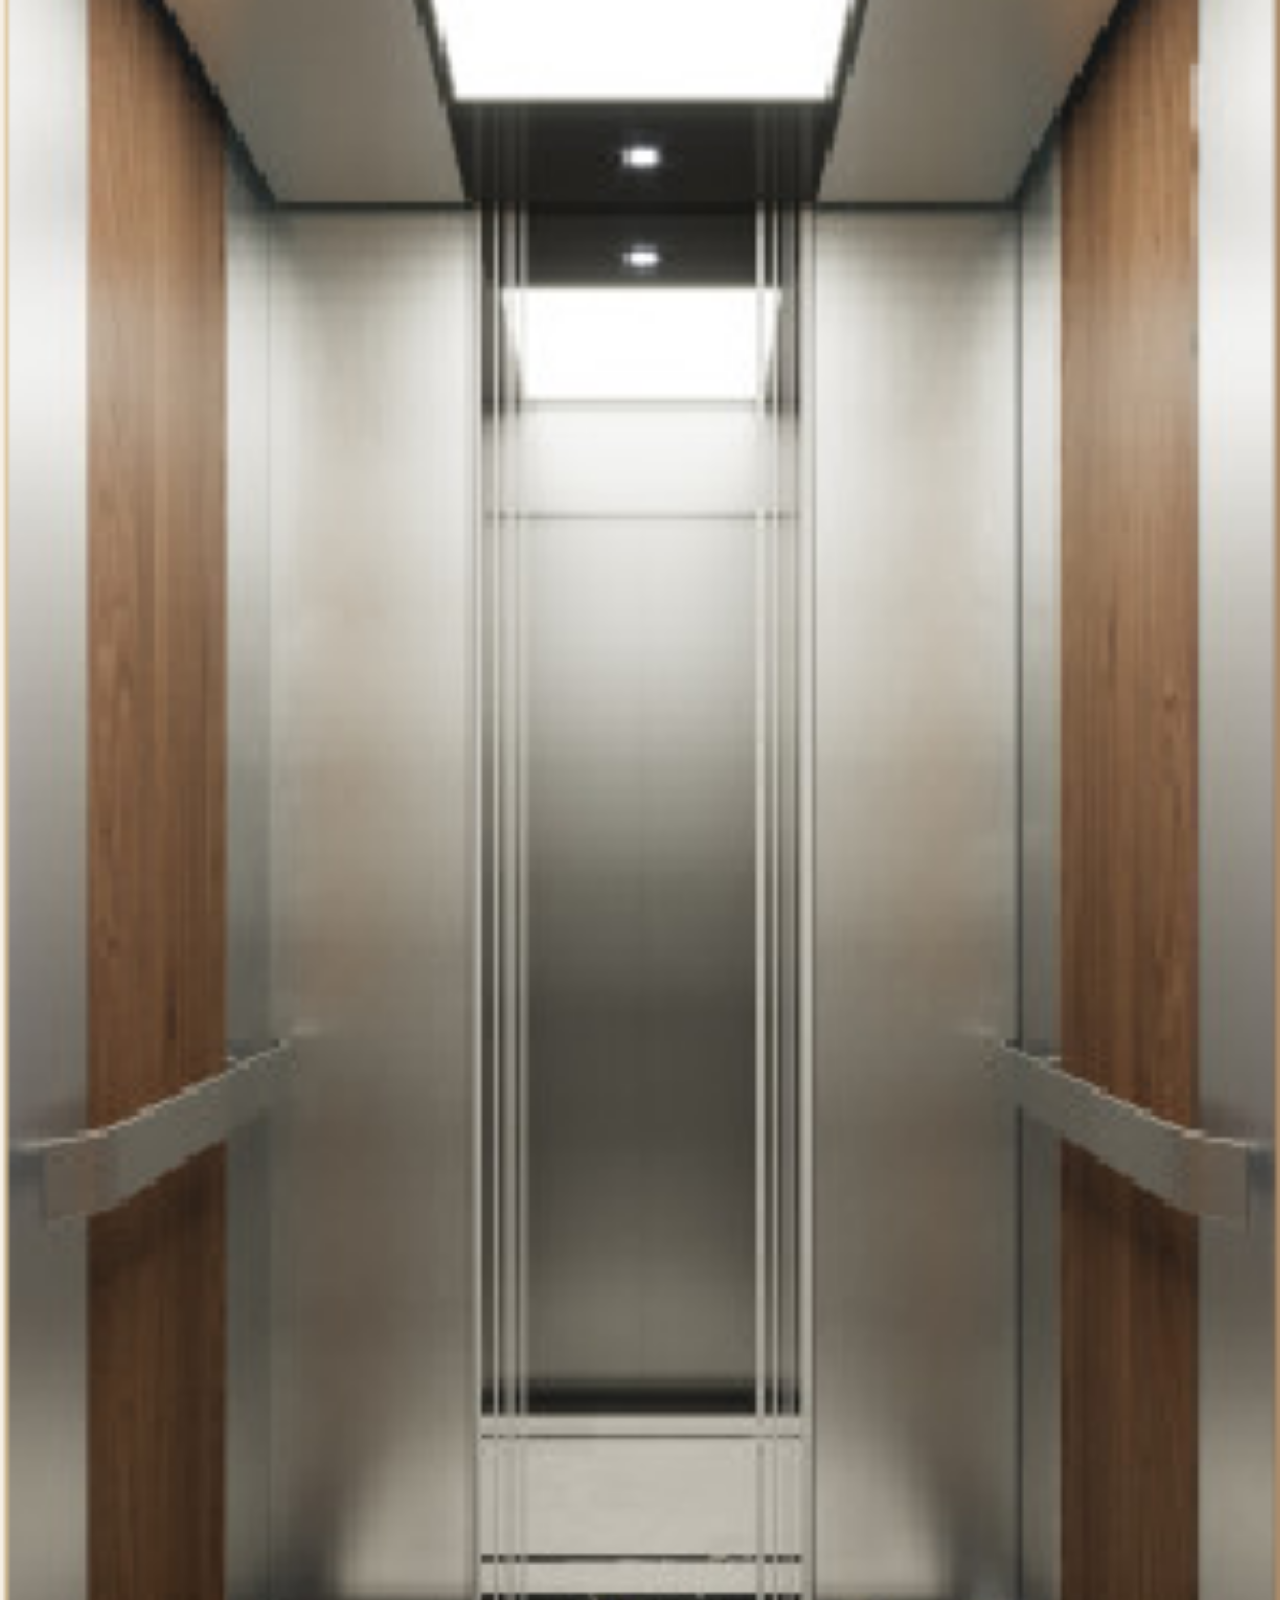
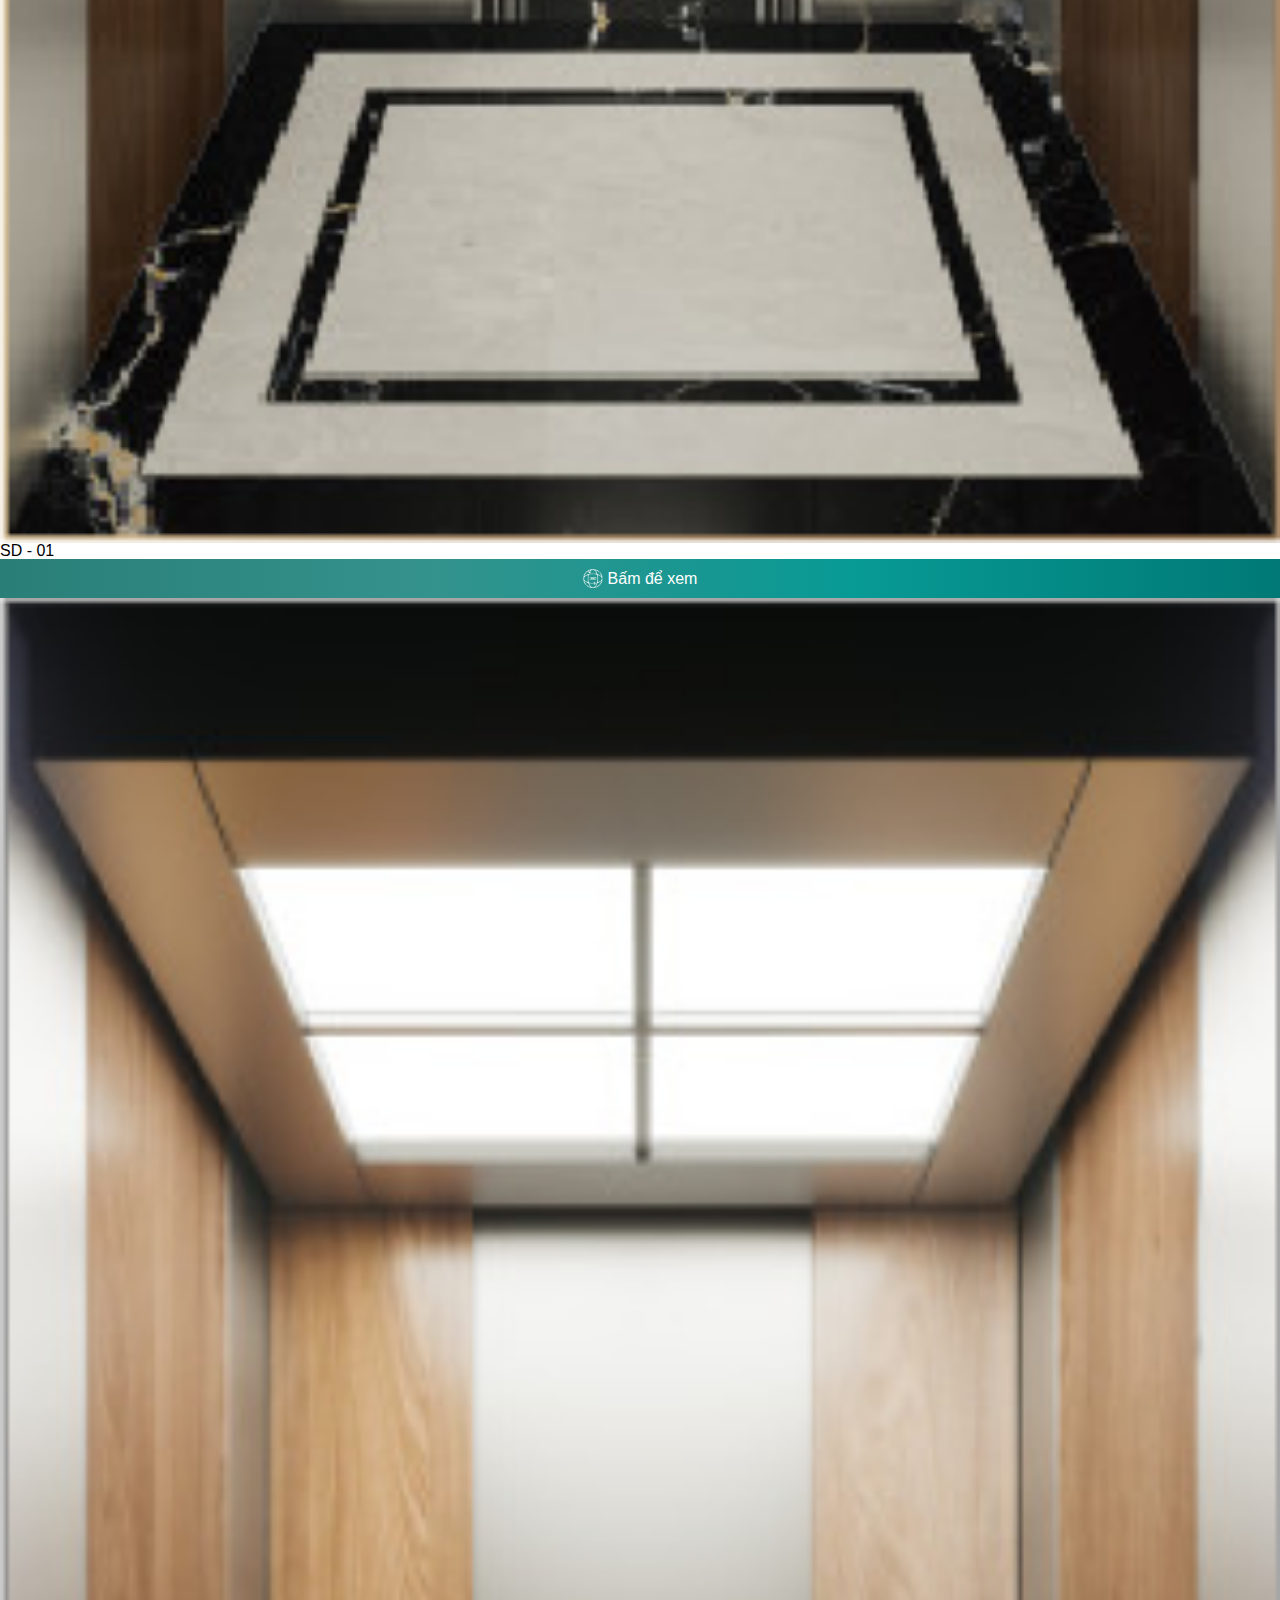
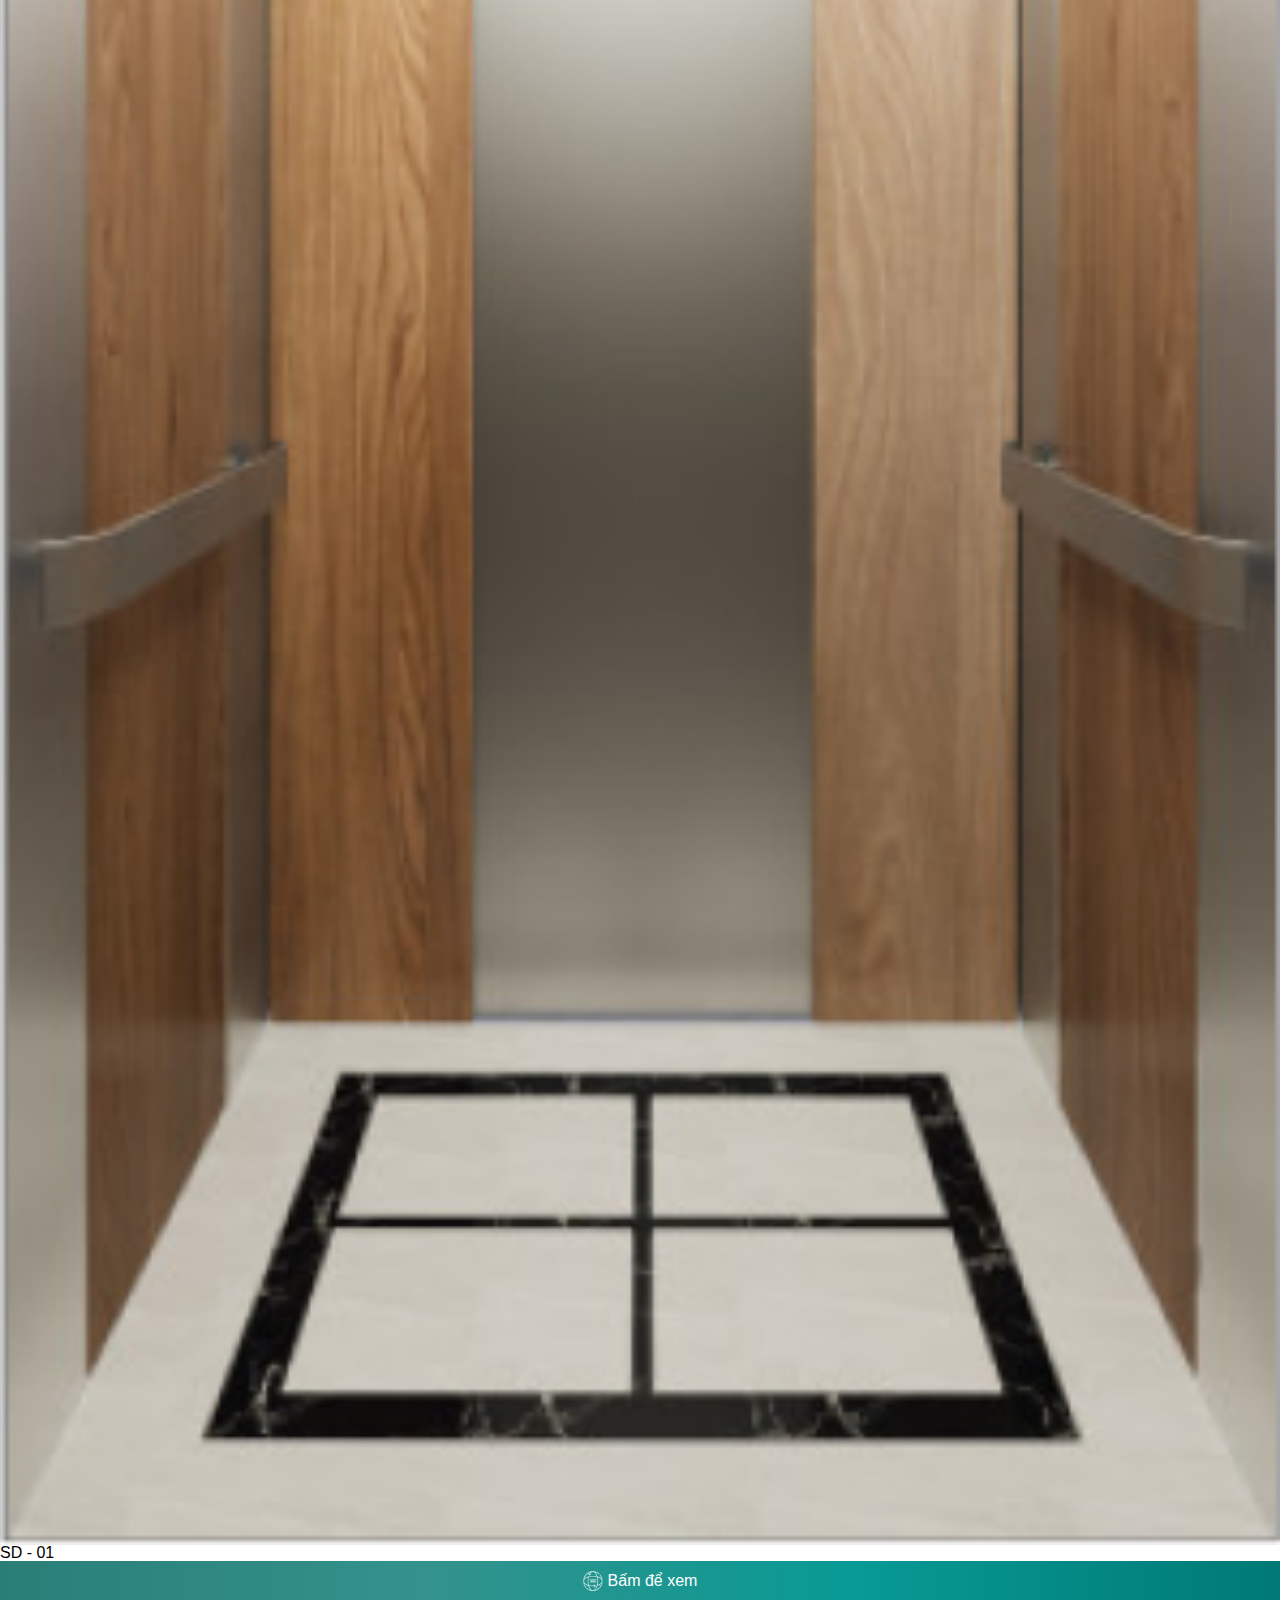
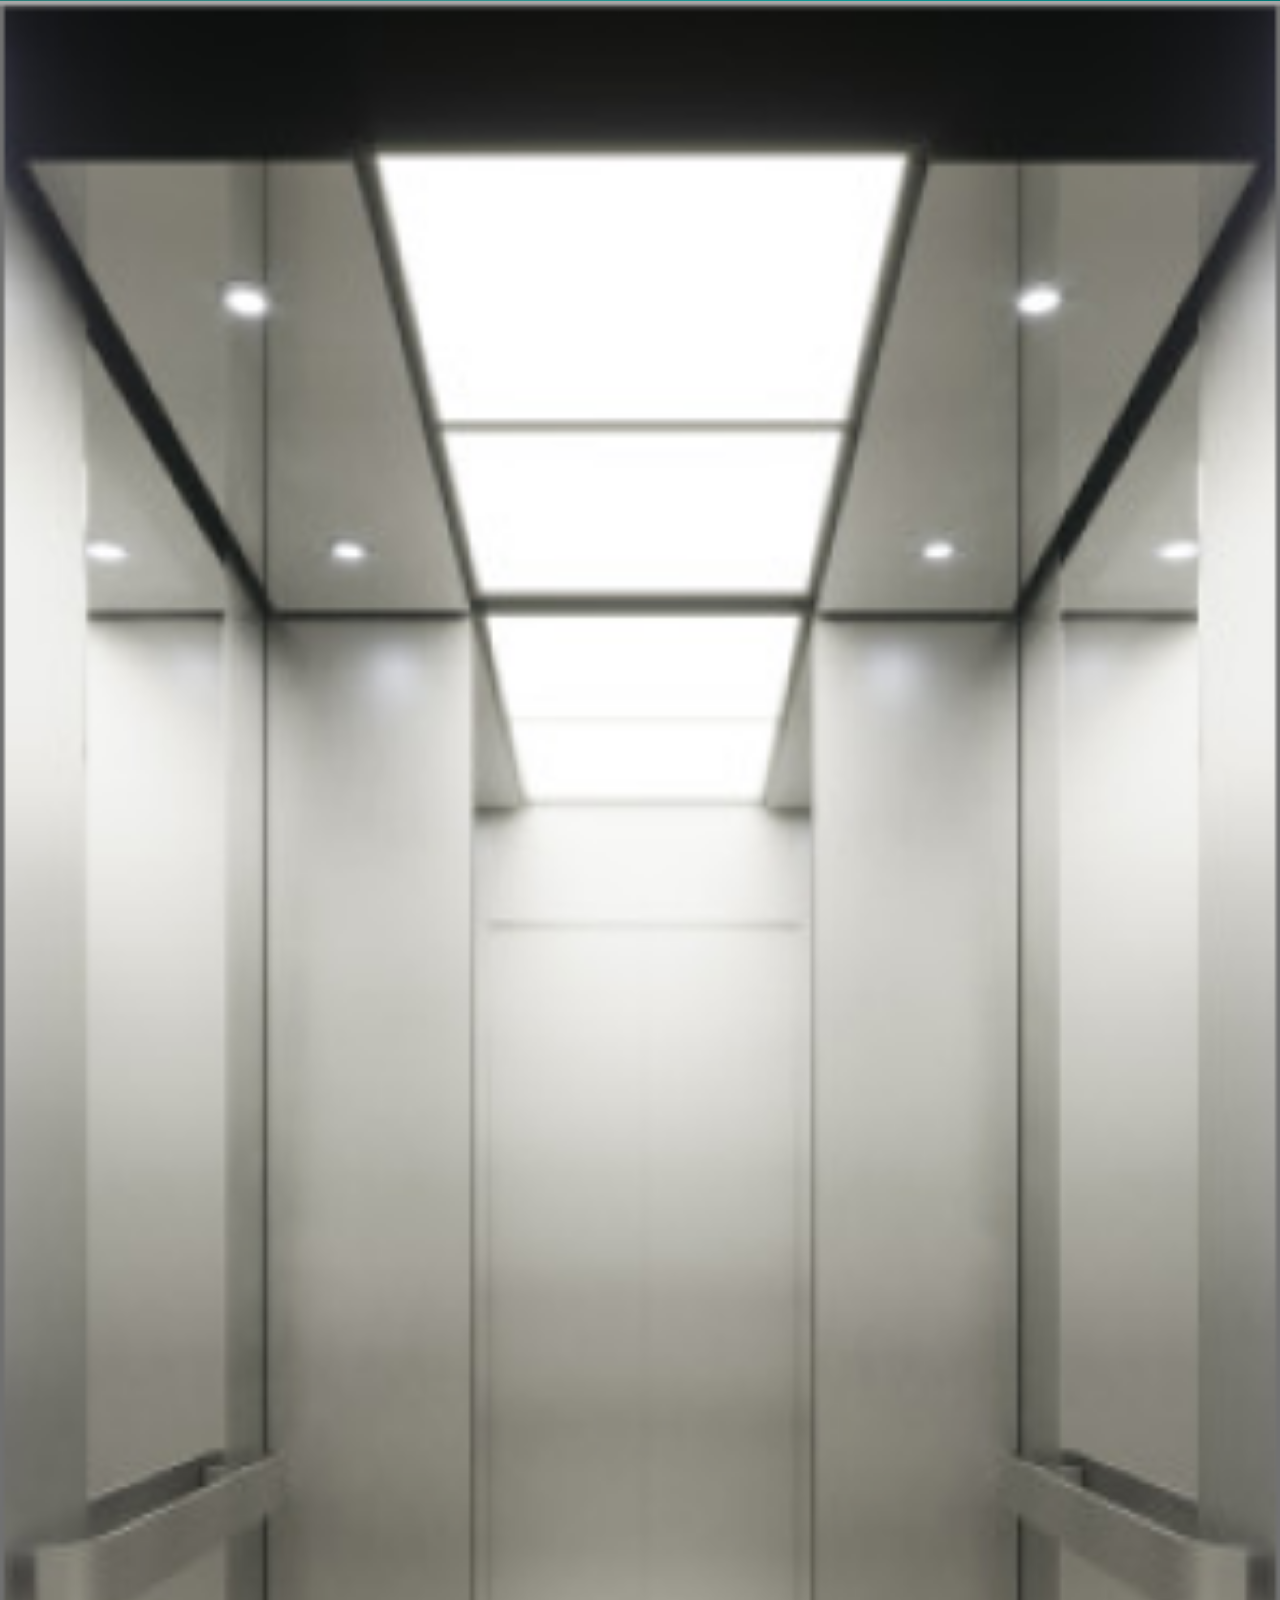
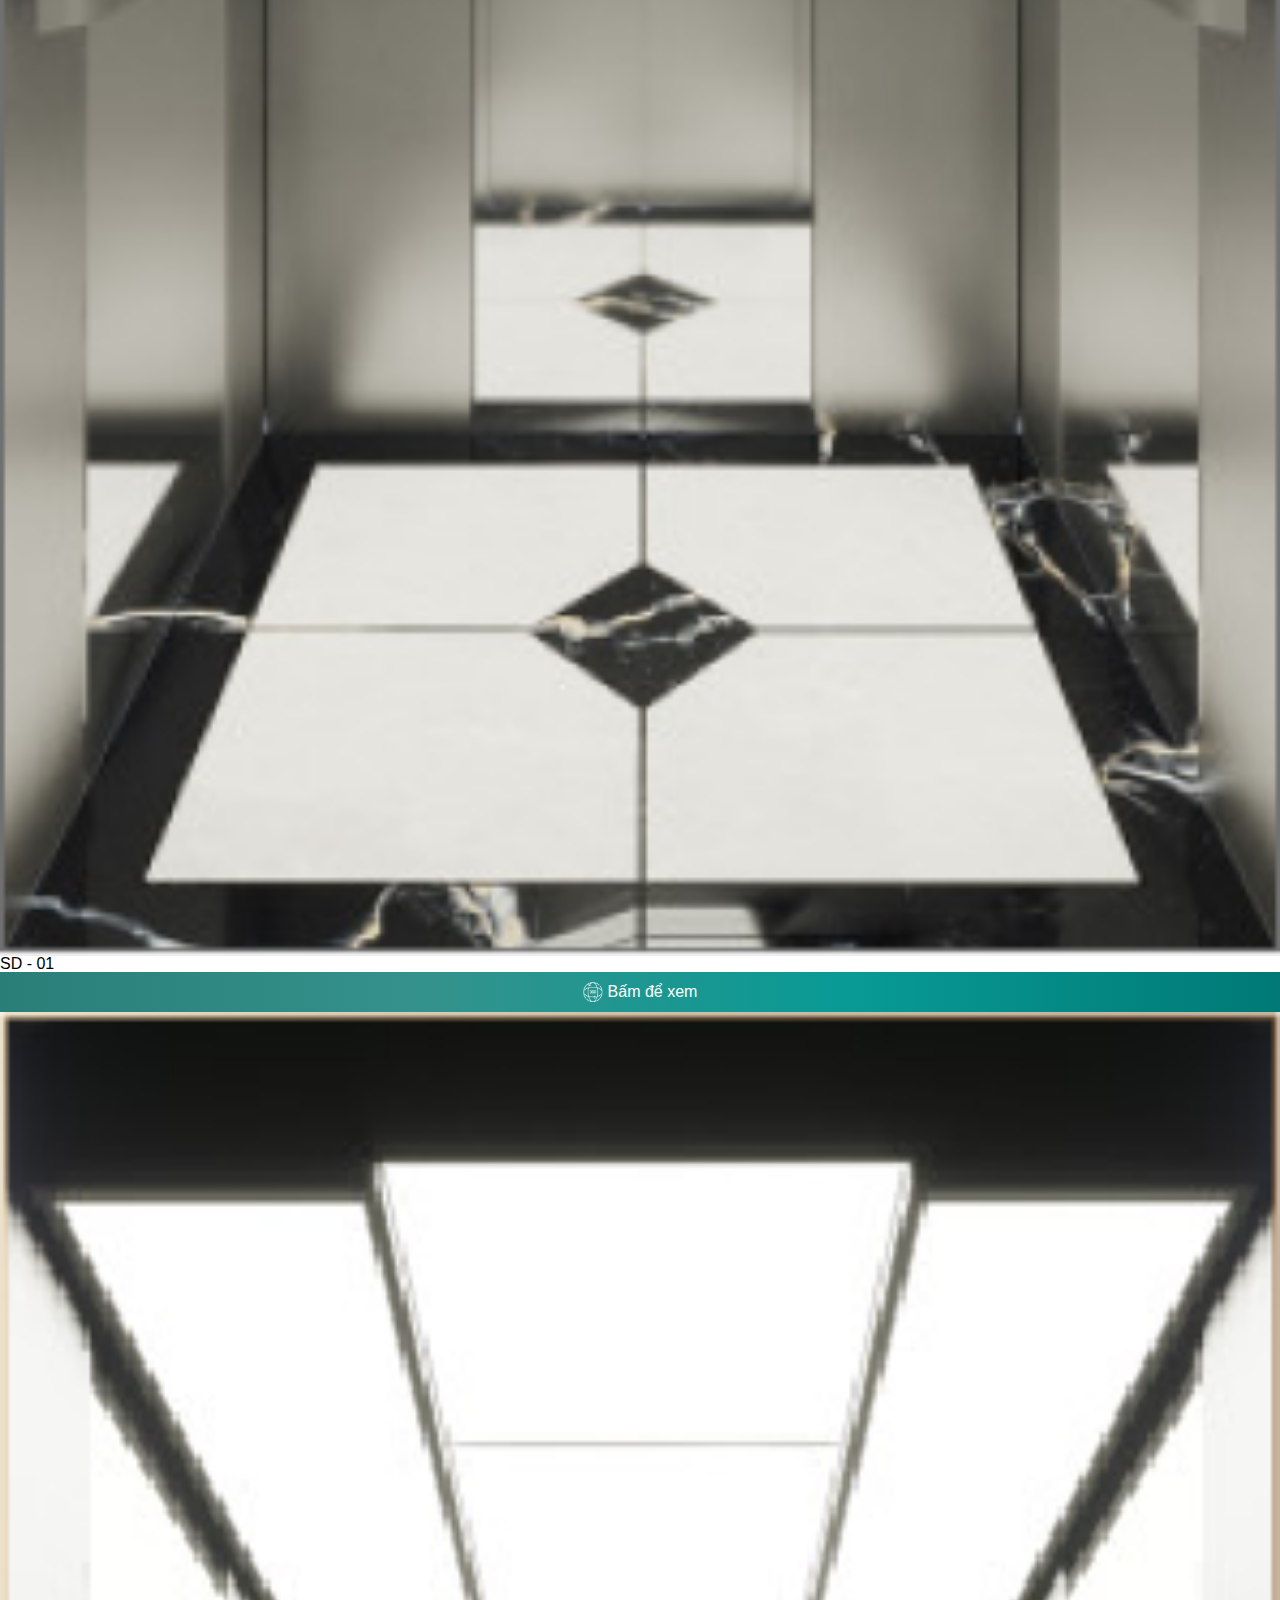
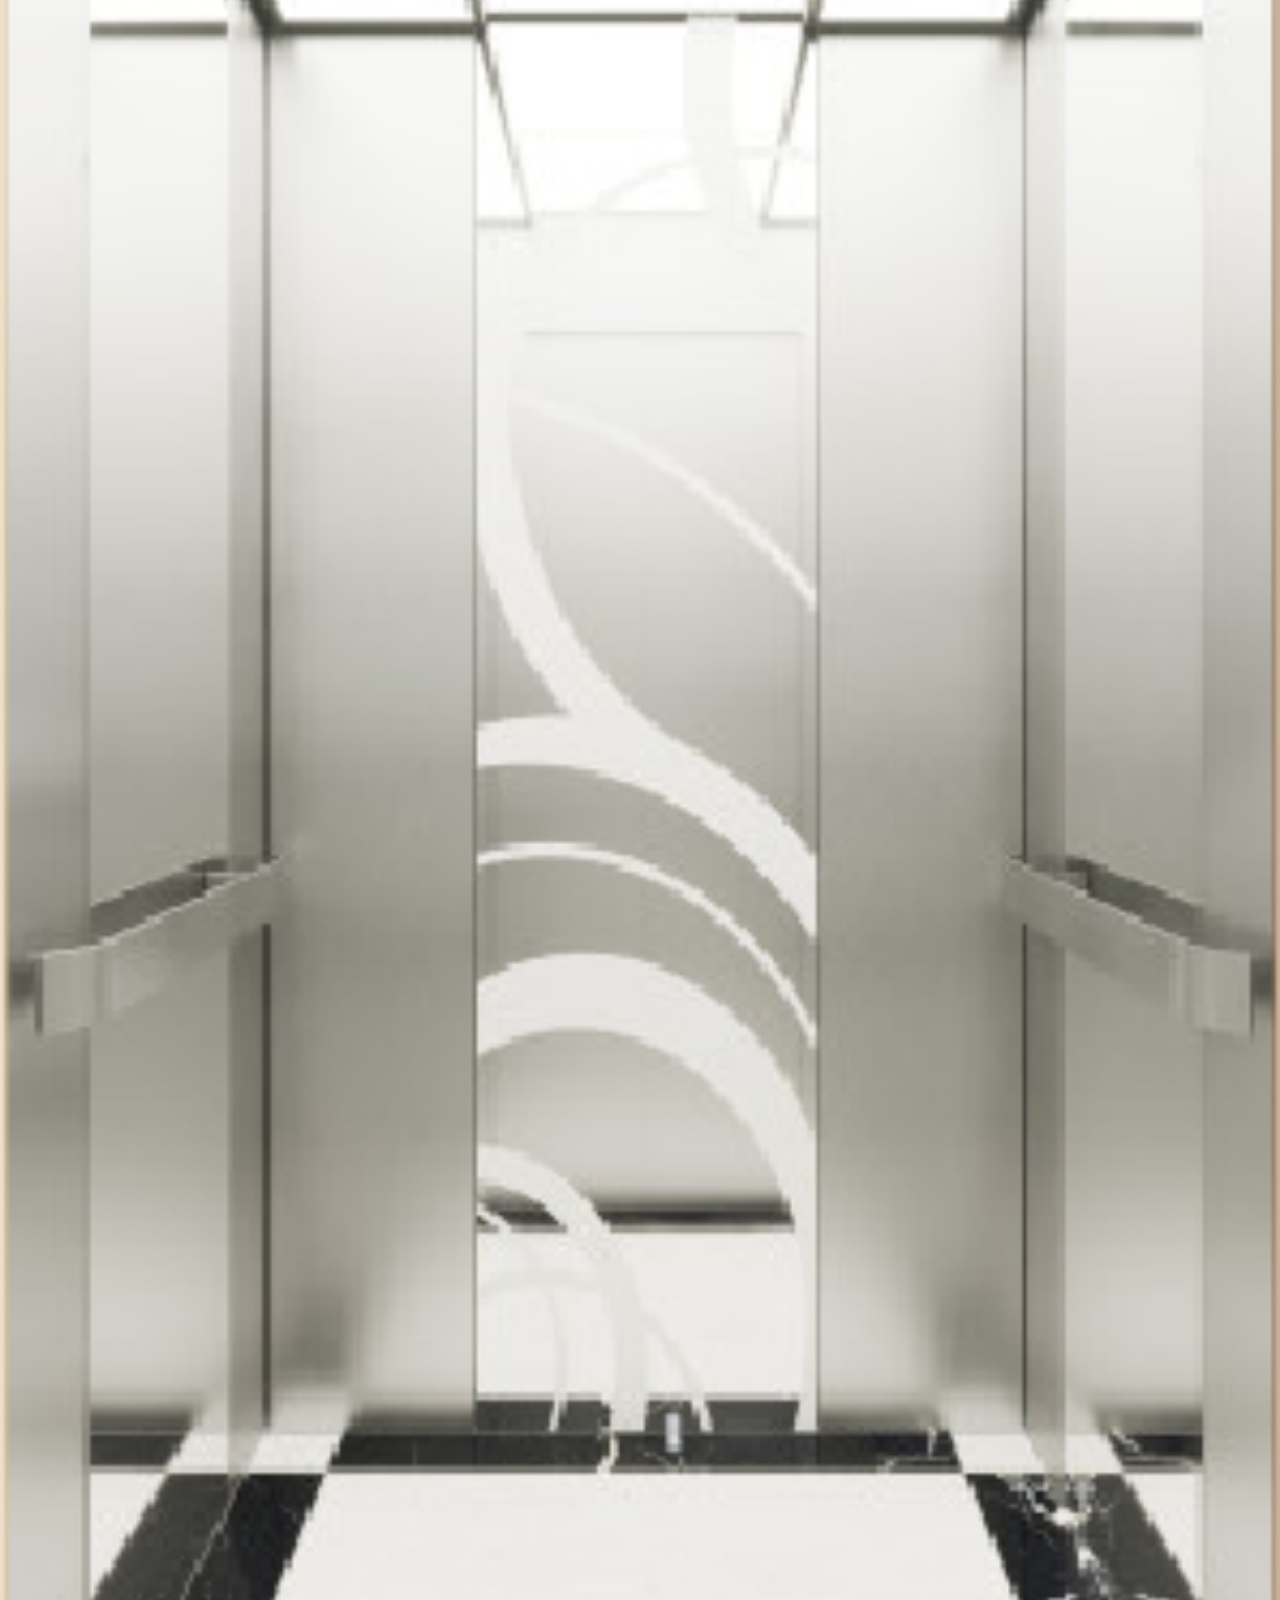
==== commit 88bc2ff3: "update" ====
--- a/chitietsp.html
+++ b/chitietsp.html
@@ -48,7 +48,7 @@
         <ul class="nav nav-pills mb-3" id="pills-tab" role="tablist">
           <li class="nav-item" role="presentation">
             <button
-              class="nav-link active"
+              class="nav-link active px-0"
               id="pills-home-tab"
               data-bs-toggle="pill"
               data-bs-target="#thietke"
@@ -240,21 +240,23 @@
             role="tabpanel"
             aria-labelledby="pills-profile-tab"
           >
-            <div class="d-flex justify-content-center align-items-center">
+            <div class="d-flex py-4 justify-content-center align-items-center">
               <img src="./img/arrow-right.png" alt="" width="18px" />
               <h3 class="fs-5 text-dark ms-2">CÔNG NGHỆ TIÊU CHUẨN CHÂU ÂU</h3>
             </div>
-            <div class="content-tinhnang d-flex justify-content-center">
+            <div class="content-tinhnang  d-flex justify-content-center">
               <p>
                 Bộ sưu tập các mẫu thiết kế thang máy cao cấp của iTEK ELEVATOR
                 mang phong cách trang nhã, tinh tế, thể hiện hiện đẳng cấp của
                 gia chủ trong những không gian nội thất sang trọng, hiện đại.
               </p>
             </div>
-            <div class="row">
-              <div class="col-6 col-md-3 item-tinhnang active-tinh-nang">
+            <div class="row pb-5">
+              <div class="col-6 col-md-3 item-tinhnang ">
                 <div class="py-3 d-flex justify-content-center">
-                  <img src="./img/tinh-nang-1.png" alt="" width="100px" />
+                  <div class="img-tinhnang">
+                    <img src="./img/tinh-nang-1.png" alt="" width="100px" />
+                  </div>
                 </div>
                 <div>
                   <h2 class="py-2 fs-5">Công nghệ biến tần VVVF Drive</h2>
@@ -273,7 +275,10 @@
               </div>
               <div class="col-6 col-md-3 item-tinhnang">
                 <div class="py-3 d-flex justify-content-center">
-                  <img src="./img/tinh-nang-2.png" alt="" width="100px" />
+                  <div  class="img-tinhnang">
+                    <img src="./img/tinh-nang-2.png" alt="" width="100px" />
+                  </div>
+                  
                 </div>
                 <div>
                   <h2 class="py-2 fs-5">Công nghệ biến tần kỹ thuật số</h2>
@@ -289,7 +294,9 @@
               </div>
               <div class="col-6 col-md-3 item-tinhnang">
                 <div class="py-3 d-flex justify-content-center">
-                  <img src="./img/tinh-nang-3.png" alt="" width="100px" />
+                  <div class="img-tinhnang">
+                    <img src="./img/tinh-nang-3.png" alt="" width="100px" />
+                  </div>
                 </div>
                 <div>
                   <h2 class="py-2 fs-5">Hệ thống chiếu sáng tự động</h2>
@@ -304,7 +311,9 @@
               </div>
               <div class="col-6 col-md-3 item-tinhnang">
                 <div class="py-3 d-flex justify-content-center">
-                  <img src="./img/tinh-nang-4.png" alt="" width="100px" />
+                  <div class="img-tinhnang">
+                    <img src="./img/tinh-nang-4.png" alt="" width="100px" />
+                  </div>
                 </div>
                 <div>
                   <h2 class="py-2 fs-5">Cảm biến an toàn</h2>
@@ -388,14 +397,14 @@
             role="tabpanel"
             aria-labelledby="pills-contact-tab"
           >
-            <div class="d-flex justify-content-center align-items-center">
+            <div class="d-flex justify-content-center py-4 align-items-center">
               <img src="./img/arrow-right.png" alt="" width="18px" />
               <h3 class="fs-5 text-dark ms-2">
                 Thang Máy ITEK ELEVATOR Đón Đầu Công Nghệ
               </h3>
             </div>
-            <div class="content-tinhnang d-flex justify-content-center">
-              <p>
+            <div class="content-tinhnang content-khanang  d-flex justify-content-center">
+              <p >
                 Kết hợp các công cụ, giải pháp và những cải tiến mới nhất trong
                 công nghệ nhằm tối đa hóa hiệu suất vận hành trong suốt vòng đời
                 hoạt động của sản phẩm. Thiết kế sản phẩm thông minh, linh hoạt
@@ -405,23 +414,24 @@
               </p>
             </div>
 
-            <div class="row">
+            <div class="row pb-5">
                 <div class="col-12 col-md-6 item-khanang">
                     <img src="./img/khanang.png" alt="" width="100%">
                 </div>
                 <div class="col-12 col-md-6 item-khanang">
                     <p class="content-khangnang">
-                        Hoạch định & Thiết kế trực tuyến
+                        <strong class='fw-bold'>Hoạch định & Thiết kế trực tuyến</strong> <br>
                         Công cụ Hoạch định & Thiết kế trực tuyến sẽ hỗ trợ bạn về thông số kỹ thuật, mang đến giải pháp tối ưu cho dự án ngay ở giai đoạn 
-                        đầu của thiết kế. <br> <br>
-                        Cải tiến trong lắp đặt <br> <br>
-                        Sử dụng công nghệ tiên tiến nhất nhằm đảm bảo an toàn, hiệu suất và chất lượng. <br> <br>
-                        Vận hành thông minh - chuyển đổi kỹ thuật số <br> <br>
+                        đầu của thiết kế. <br>
+                        <strong class='fw-bold'>Cải tiến trong lắp đặt</strong> <br> 
+                        Sử dụng công nghệ tiên tiến nhất nhằm đảm bảo an toàn, hiệu suất và chất lượng. <br>
+                        <strong  class='fw-bold' > Vận hành thông minh - chuyển đổi kỹ thuật số </strong> <br>
                         Toàn bộ các sản phẩm mới đều được tích hợp hệ điều khiển thông minh - tạo ra giải pháp toàn diện trên nền tảng Internet kết nối vạn
                         vật IOT
                     </p>
                 </div>
             </div>
+            <hr>
           </div>
         </div>
       </div>
--- a/style.css
+++ b/style.css
@@ -48,9 +48,9 @@
 a{
   text-decoration: none !important
 }
-@import url('https://fonts.cdnfonts.com/css/segoe-ui-4');
+@import url('https://fonts.googleapis.com/css2?family=Fuggles&family=Inter:wght@100;200;300;400;500;600;700;800;900&family=Lato:ital,wght@0,100;0,300;0,400;0,700;0,900;1,100;1,300;1,400;1,700;1,900&family=Roboto:ital,wght@0,100;0,300;0,400;0,500;0,700;0,900;1,100;1,300;1,400;1,500;1,700;1,900&display=swap');
 body{
-    font-family: 'Segoe UI', sans-serif !important;
+  font-family: 'Inter', sans-serif;
 }
 .test{
     background-image: linear-gradient(90deg, #2b7c76 0%, #358e88 0%, #219690 3%, #05180e 100%, #1a7774 100%);
@@ -111,6 +111,7 @@
 }
 
 .header {
+  padding: 20px 0;
   position: fixed;
   top: 0;
   left: 0;
@@ -163,11 +164,11 @@
   align-items: center;
   column-gap: 0.25rem;
   font-family: inherit;
-  font-size: 1rem;
+  font-size: 18px;
   font-weight: 500;
   line-height: inherit;
   cursor: pointer;
-  text-transform: capitalize;
+ 
   color: var(--color-black-500);
   transition: all 0.3s ease-in-out;
 }
@@ -242,7 +243,52 @@
   outline: none;
   color: #2B9D9E;
 }
-
+.psv-button.psv-button--hover-scale.psv-download-button {
+  position: absolute; /* Đặt phần tử ở chế độ tuyệt đối */
+  bottom: -80%;
+  left: 50%;
+  transform: translateX(-50%);
+  display: flex;
+  z-index: 9999; /* Đảm bảo phần tử này nằm trên các phần tử khác nếu cần */
+}
+.item-img-360{
+  position: relative;
+  
+}
+.psv-navbar{
+  background: none;
+}
+.psv-button-svg{
+  color: #007976 !important;
+}
+#viewer{
+  overflow:auto !important;
+ 
+}
+.psv-button span{
+ 
+  color: #007976;
+  display: block !important;
+  width: max-content !important;
+}
+.psv-panel .psv--capture-event{
+  display: none !important;
+}
+.psv-canvas{
+  height: max-content  !important;
+}
+.psv-button{
+  padding: 0;
+  width: auto;
+}
+.psv-container , .psv-canvas-container{
+  position:inherit !important;
+}
+.psv-notification{
+  display: none;
+}
+
+ 
 @media only screen and (max-width: 992px) {
   .submenu {
     position: relative;
@@ -390,6 +436,7 @@
 }
 .icon-internet p{
   padding-left: 10px;
+  font-size: 14px;
 }
 
 .icon-search{
@@ -404,7 +451,7 @@
 }
 .btn-khampha{
   position: absolute;
-  bottom:2%;
+  bottom :1%;
   transform: translateX(-50%);
   left: 50%;
 }
@@ -445,47 +492,79 @@
   margin-top: 3%;
 }
 .section2{
-  background: linear-gradient(to right, #22AB98  , #007976);
+  background: linear-gradient(to right, #2B7C76 , #358E88 , #05180E   );
 }
 .main-section2 h2{
   font-size: 60px;
+  opacity: 0.2;
 }
 .main-section2{
   padding-top:60px;
 }
+.name-opacity{
+  opacity: 0.2;
+}
 .content-section-info{
-  margin: 20px 0px;
+  margin: 50px 0px;
   background: linear-gradient(to left, #2A7E78  , #34928C , #089A95 , #007976);
 }
 .section-row{
   background-color: #121F16;
 }
-.bot-content{
-  background: linear-gradient(to right, #22AB98  , #007976);
-}
+
 .bot-content-2{
+  cursor: pointer;
   background: linear-gradient(to right, #DBC192  , #CBAE80 , #B08E62 , #9C774C , #91693F , #8D653B
   );
 }
+.bot-content-2:hover{
+  background: linear-gradient(to right, #22AB98  , #007976);
+}
 .section4{
-  background: linear-gradient(to right, #22AB98  , #007976);
+  background: url('./img/bg.png');
+  background-size: cover;
+  background-repeat: no-repeat;
 }
 .title-small{
   font-size: 80px;
   text-align: center;
 }
 .item-dichvu{
-  border :solid 1px #707070;
+  position: relative;
+  /* border: 1px solid transparent;
+  border-radius: 30px;
+  border-image: linear-gradient(to right, #DBC192  , #CBAE80 , #B08E62 , #9C774C , #91693F , #8D653B);
+  border-image-slice: 1;
   border-radius: 10px;
+  */
+  
+          
+}
+.item-dichvu::before{
+  content: "";
+  position: absolute;
+  inset: 0;
+  border-radius: 10px; 
+  padding :1px; 
+  background:linear-gradient(45deg, #DBC192  , #CBAE80 , #B08E62 , #9C774C , #91693F , #8D653B); 
+  -webkit-mask: 
+     linear-gradient(#fff 0 0) content-box, 
+     linear-gradient(#fff 0 0);
+  -webkit-mask-composite: xor;
+          mask-composite: exclude; 
+}
+.section-dv{
+  padding-top: 10%;
 }
 .icon-phone{
-  top:11%;
-  left: 4%;
-}
-.box-dichvu-phone{
+  top:20%;
+  left: 5%;
+}
+.box-dichvu-phone {
   border  : #707070 1px solid ;
   border-radius: 5px;
   background: linear-gradient(to right, #219793, #05180E);
+  
 }
 .name-tin-tuc {
   bottom: 1%;
@@ -584,13 +663,16 @@
   background: linear-gradient(to right, #2B7C76 , #358E88 , #05180E   );
 }
 .btn-special{
+  border: 1px solid #000;
+}
+.btn-special:hover{
   background: linear-gradient(to right, #2B7C76 , #358E88   );
 }
 .item-footer{
   padding: 0px 25px;
 }
 .main-btn{
-  padding: 20px 0;
+  padding-top: 30%;
 }
 .post-banquyen{
   margin-top: 20px;
@@ -644,6 +726,9 @@
   color: #2B9D9E;
   border-bottom: 2px #2B9D9E solid;
 }
+.row{
+  margin: 0px ;
+}
 .nav-pills .nav-link.active, .nav-pills .show>.nav-link:hover{
   color: #2B9D9E !important; 
 }
@@ -665,7 +750,7 @@
   align-items: center;
   background: linear-gradient(to right,#2A7E78 , #34928C ,#089A95 ,#007976);
 }
-.active-tinh-nang{
+.item-tinhnang:hover{
   background: linear-gradient(to right,#2A7E78 , #34928C ,#089A95   );
 }
 .btn-bam-de-xem:hover{
@@ -678,18 +763,26 @@
   width: 50%;
   line-height: 32px;
   padding: 20px 0;
+  text-align: center;
+}
+.content-khanang p{
+  width: 80% ;
+  text-align: justify;
 }
 .text-content-tinhnang{
   line-height: 30px;
 }
 .item-tinhnang{
   text-align: justify;
-  padding: 30px 20px;
+  cursor: pointer;
+  padding: 40px;
   border: #D4D5D7 1px solid  ;
 }
 .item-tinhnang h2{
+  text-align: center;
   line-height: 35px;
 }
+
 table{
   
   width: 80%;
@@ -709,8 +802,12 @@
 .item-khanang{
   padding: 0px 30px;
 }
+.content-tintuc h2{
+  font-size: 15px;
+}
+
 .content-tintuc p{
-  font-size: 14px;
+  font-size: 13px;
 }
 .box-content-chitiet-sp{
   position: absolute;
@@ -727,15 +824,402 @@
   color: #ff0000 !important;
   
 }
-.psv-zoom-button ,.psv-move-button , .psv-fullscreen-button{
+#panorama {
+  width: 100%;
+  height: 100%;
+}
+.text-dowload{
+  color: #007976;
+  margin-left: 10px;
+  font-size: 14px;
+}
+
+swiper-container {
+  width: 100%;
+  height: 100%;
+}
+
+swiper-slide {
+  text-align: center;
+  font-size: 18px;
+  background: #fff;
+  display: flex;
+  justify-content: center;
+  align-items: center;
+}
+
+swiper-slide img {
+  display: block;
+  width: 100%;
+  height: 100%;
+  object-fit: cover;
+}
+.right-sp{
+  height: max-content;
+}
+.img-slider-1{
+  border: #8D653B solid 1px;
+  padding: 10px;
+}
+.name-mau{
+  color: #007976;
+  cursor: pointer;
+  text-align: center;
+ 
+}
+.name-mau:hover{
+  font-weight: bold;
+}
+.swiper-button-next{
+      position: relative !important;
+}
+swiper-slide{
+  display: block !important;
+}
+.form-info{
+  padding: 40px;
+  background: linear-gradient(to right, #DBC192, #CBAE80,#B08E62 ,#B08E62 ,#B08E62 ,#8D653B  );
+}
+.title-form{
+  top: -10%;
+  left: 50%;
+  padding: 20px 40px;
+  color: #fff;
+  border : solid 1px #8D653B;
+  transform :  translate(-50%);
+  background: linear-gradient(to right, #2B7C76 , #358E88 , #05180E   );
+}
+.main-input input{
+  border-radius: 10px;
+  padding-left: 20%;
+  width: 100%;
+  height: 40px;
+  border: none;
+
+}
+.main-input input:focus{
+  outline: none;
+}
+.icon-form{
+  position: absolute;
+  left: 10%;
+  top :18%;
+  
+}
+.text-note{
+  border: none;
+  width: 100%;
+  resize: none;
+  border-radius: 10px;
+  padding: 10px;
+}
+.text-note:focus{
+  outline: none;
+
+
+}
+/* Ẩn nút duyệt mặc định */
+input[type="file"] {
   display: none;
 }
 
-.psv-navbar {
+/* Tạo nút tùy chỉnh */
+.custom-file-upload {
+  
+  color: #fff;
+ 
+  cursor: pointer;
+}
+
+/* Khi người dùng nhấp vào nút tùy chỉnh, kích hoạt input[type="file"] */
+.custom-file-upload:hover + input[type="file"] {
+  display: block;
+}
+.btn-send{
+  color: #fff;
+  font-weight: bold;
+  border-radius: 10px;
+  background: linear-gradient(to right, #2B7C76 , #358E88 , #05180E   );
+}
+.content-bao-tri {
+  display: flex;
+  justify-content: center;
+  
+  text-align: justify;
+}
+.content-bao-tri p{
+  width: 70%;
+}
+.img-bao-duong{
+  display: flex;
+  justify-content: center;
+}
+.item-bao-duong{
+  width: 70%;
+}
+.content-baotri p{
+  text-align: justify;
+}
+.item-bao-tri{
+  background-color: #358E88;
+  border-radius: 10px;
+  box-shadow: 0 4px 6px rgba(0, 0, 0, 0.8); /* Box shadow */
+}
+.hotrongay{
+  display: flex;
+  padding-top: 20px;
+  justify-content: end;
+  
+}
+.form-du-an{
+  z-index: 900;
+  top: 5%;
+  right: 5%;
+  width: max-content;
+  padding: 20px 10px;
+  width: 500px;
+  background: linear-gradient(to bottom, #2B7C76 , #358E88 , #05180E   );
+}
+.main-form-du-an{
+  background-color: #58a7a2;
+  padding: 20px;
+  border-radius: 10px;
+  border: 2px solid #8D653B;
+}
+.input-form-du-an{
+  height: 35px;
+  border: none;
+  width: 200px;
+  padding-left: 40px;
+  border-radius: 10px;
+}
+.input-form-du-an:focus{
+  outline: none;
+}
+.icon-form-du-an{
+  top:12%;
+  left: 10%;
+}
+.btn-gui-ngay{
+  background: linear-gradient(to right, #DBC192, #CBAE80,#B08E62 ,#B08E62 ,#B08E62 ,#8D653B  );
+  padding: 15px 40px;
+  color: #fff;
+  font-weight: 600;
+  border-radius: 10px;
+}
+.name-du-an{
+  color: #007976;
+}
+.title-tintuc{
+  border-bottom: 2px solid #8D653B;
+}
+.name-post  {
+  padding-right: 50px;
+  border-right: 1px solid #000;
+}
+.date-post{
+  padding-left: 50px;
+}
+.item-key{
+  padding: 10px 0px;
+  border-bottom: 1px solid #8D653B;
+}
+.map{
+  border: 1px solid #8D653B;
+}
+.address{
+  font-size: 12px;
+}
+.btn-ungtuyen{
+  background: linear-gradient(to right, #2B7C76 , #358E88 , #05180E   );
+  padding: 10px 30px;
+  color: #fff;
+  border-radius: 10px;
+}
+.btn-ungtuyen-special{
+  background: linear-gradient(to right, #DBC192, #CBAE80,#B08E62 ,#B08E62 ,#B08E62 ,#8D653B  );
+}
+.main-ung-tuyen{
+  display: flex;
+  justify-content: center;
+  
+}
+.form-ung-tuyen{
+  margin: 0 auto;
+  width: 70%;
+  padding: 30px;
+  border : #8D653B 1px solid;
+}
+.title-nop-don{
+  font-size: 20px;
+  color: #007976;
+}
+.input-ung-tuyen{
+  border: #007976 1px solid;
+  width: 100%;
+  height: 40px;
+  border-radius: 10px;
+  padding-left: 10px;
+}
+.input-ung-tuyen:focus{
+  outline: none;
+}
+.submit-ung-tuyen{
+  width: 100%;
+  padding: 20px 0px;
+  background-color: #089A95;
+  color: #fff;
+}
+.content-info-home{
+  padding: 0 6%;
+  text-align: justify;
+}
+.btn-tim-hieu{
+  padding-top: 15%;
+}
+.name-thang-may{
+  font-weight: bold;
+  bottom: 3%;
+}
+.section-row h5{
+  font-size: 15px;
+}
+.section-row a{
+  font-size: 13px;
+}
+.title-small{
+  opacity: 0.2;
+}
+.container, .container-lg, .container-md, .container-sm, .container-xl, .container-xxl{
+  max-width: 1400px;
+}
+.content-doingu{
+  top: 50%;
+  transform: translateY(-50%);
+}
+.content-doingu p{
+  font-size: 12px;
+  max-width: 45%;
+}
+.text-btn-lienhe{
+  top:32%;
+  left : 28%;
+  font-size: 13px;
+}
+.btn-img-lienhe{
+  bottom: 10%;
+  cursor: pointer;
+  left: 30%;
+}
+#doitac-mobile{
   display: none;
 }
-
+.content-sp{
+  padding: 10% 7% 0% 10%;
+ 
+}
+
+.content-thang-may{
+  font-size: 12px;
+}
+.special-title{
+  padding:  50px 0;
+  
+}
+.bg-gray {
+  background-color: #C7C9CB;
+}
+.white{
+  height: 100px;
+}
+.height-white{
+  height: 90%;
+}
+.bg-gold-gradient{
+  background: linear-gradient(to right, #DBC192, #CBAE80,#B08E62 ,#B08E62 ,#B08E62 ,#8D653B  );
+}
+.img-white{
+  background-color: #f8f9fa;
+}
+.bg-green-gradient{
+  background: linear-gradient(to right,#2A7E78 , #34928C ,#089A95 ,#007976);
+}
+.head-top{
+  padding-top: 10%;
+}
 @media(max-width : 768px){
+  .white{
+    height: 10px;
+  }
+  .height-white{
+    height: max-content;
+   padding: 5%;
+  }
+  .main-btn{
+    padding-top: 10%;
+  }
+  #doitac-mobile{
+    display: block;
+  }
+  #doitac-desktop{
+    display: none;
+  }
+  .img-mobile-doitac{
+    bottom: 20%;
+  }
+  .header{
+    padding: 10px 0px;
+  }
+  .brand img{
+    width: 200px;
+  }
+  .btn-tim-hieu{
+    padding: 20px 0;
+  }
+  .content-info-home{
+    padding: 0 4%;
+  }
+  .row-info{
+    margin: 0px ;
+  }
+  .form-du-an{
+
+    right: 0;
+    width: 100%;
+    position: relative !important;
+  }
+  .input-form-du-an{
+    width: 100%;
+  }
+  .icon-form-du-an{
+    left: 6%;
+  }
+  .btn-gui-ngay{
+    padding: 10px 30px;
+  }
+  .hotrongay{
+    justify-content: center;
+  }
+  .content-bao-tri p , .item-bao-duong{
+
+    width: 100%;
+  }
+  .nvht{
+    text-align: center;
+  }
+  .form-info{
+    padding: 40px 10px 10px 10px;
+  }
+  .title-form{
+    top : -5%;
+    line-height: 20px;
+    padding: 10px;
+    width: 90%;
+    text-align: center;
+  }
+  #panorama{
+    height: 500px;
+  }
   .box-content-chitiet-sp{
     position: relative;
   }
@@ -747,7 +1231,7 @@
     font-size: 8px;
   }
   .banner-home{
-    margin-top: 18%;
+    margin-top: 13%;
   }
   .item-footer{
     padding: 12px;
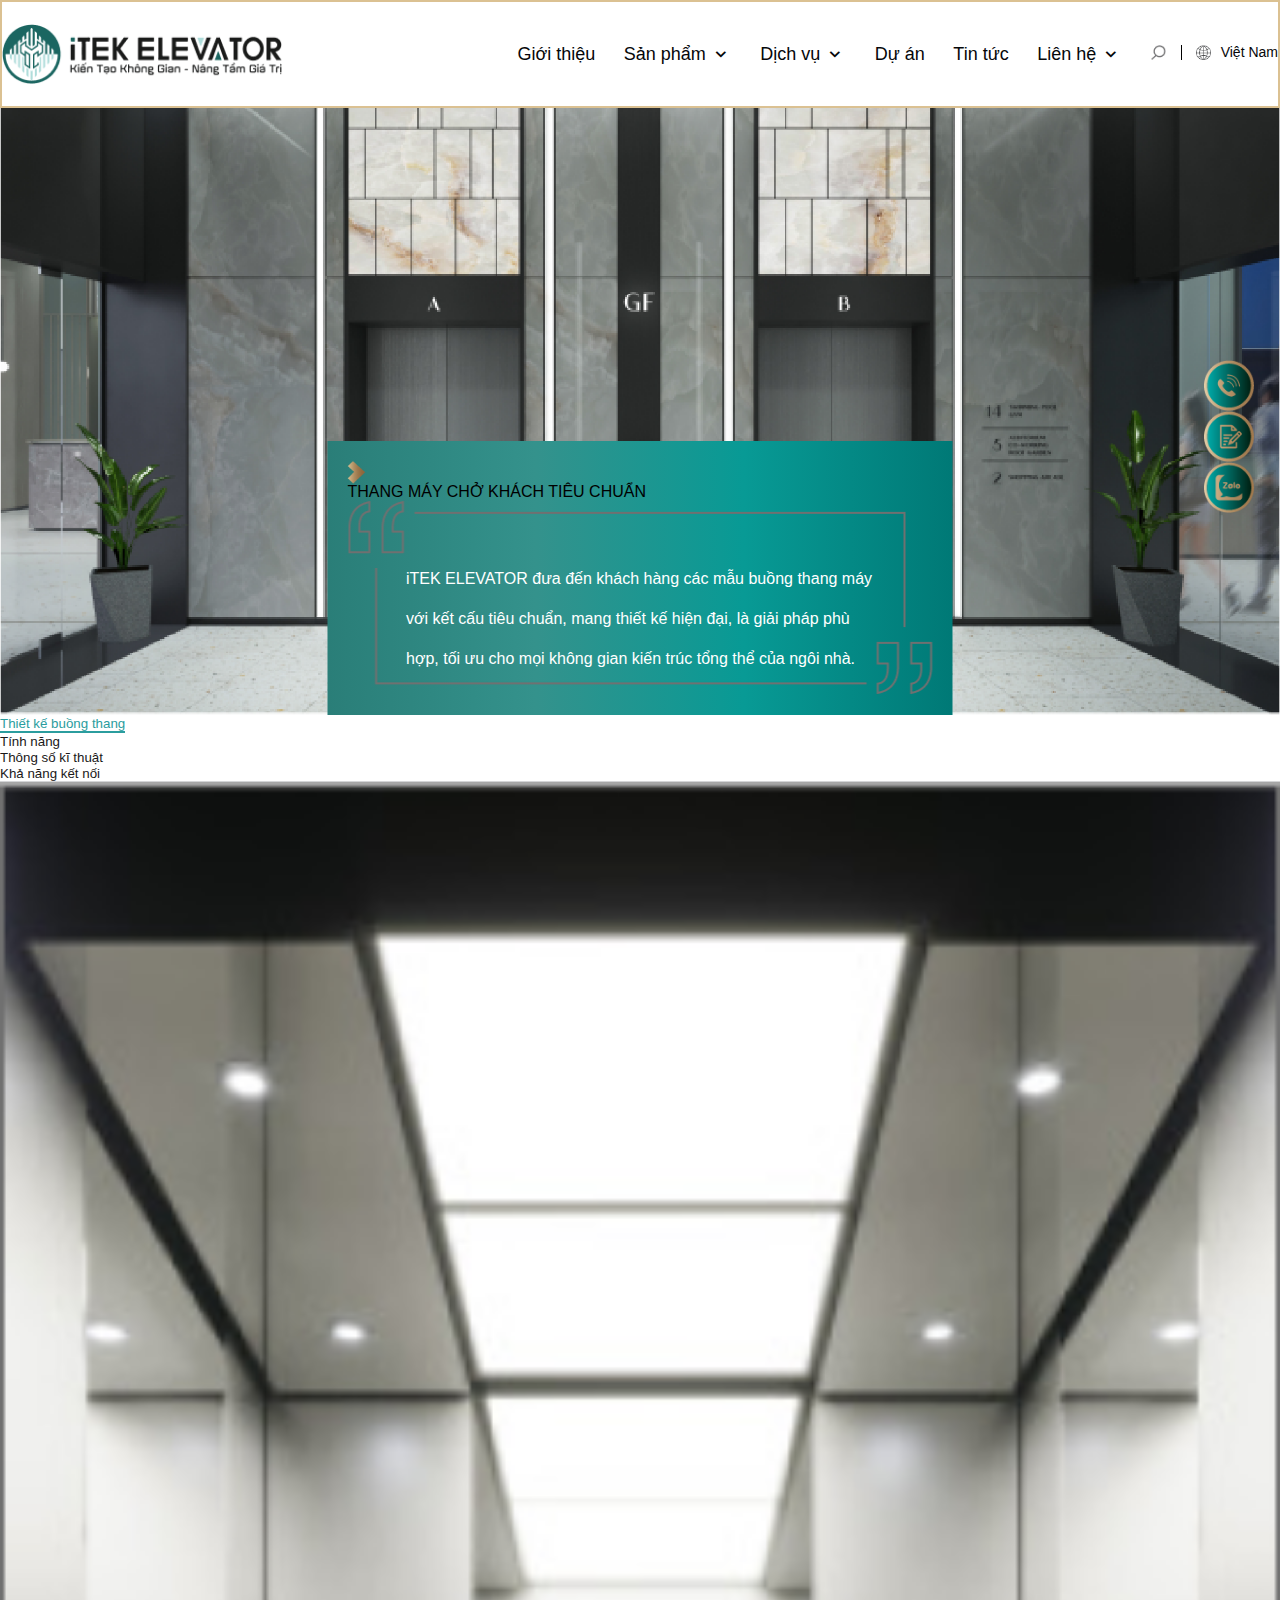
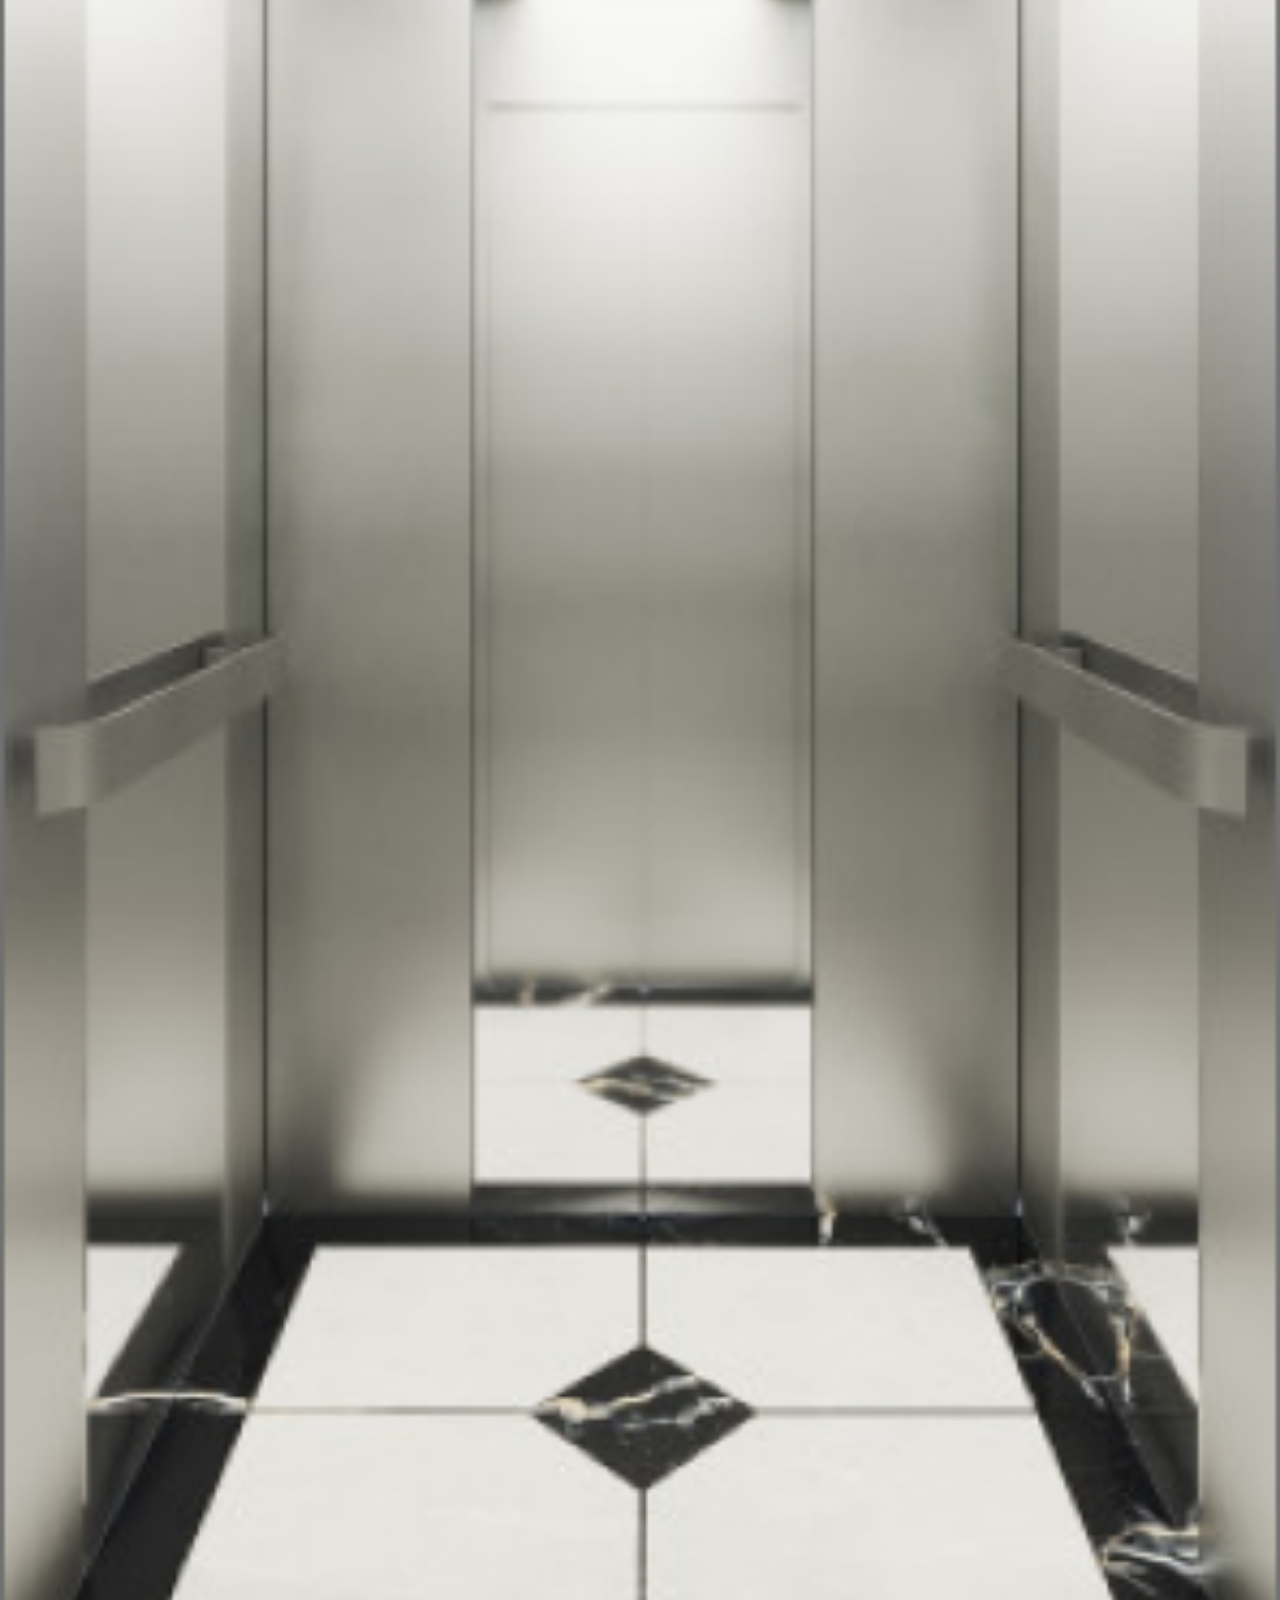
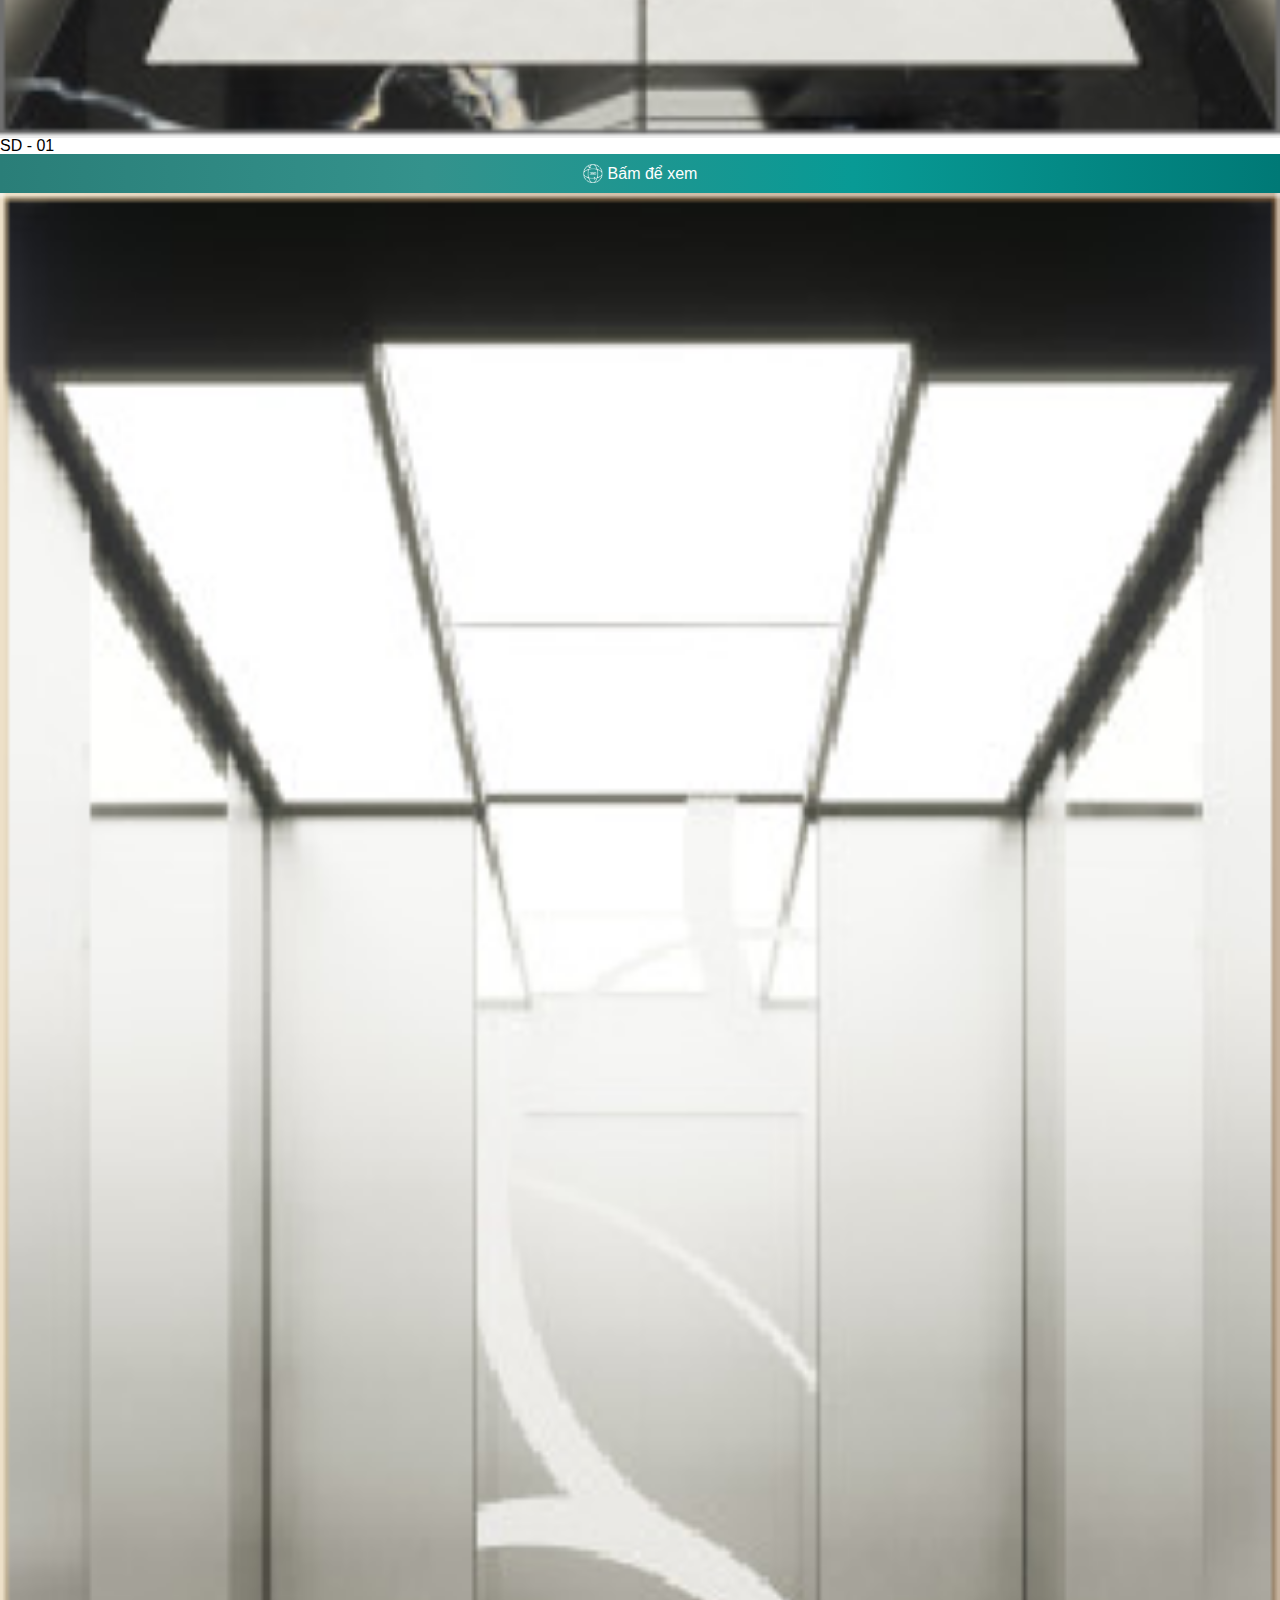
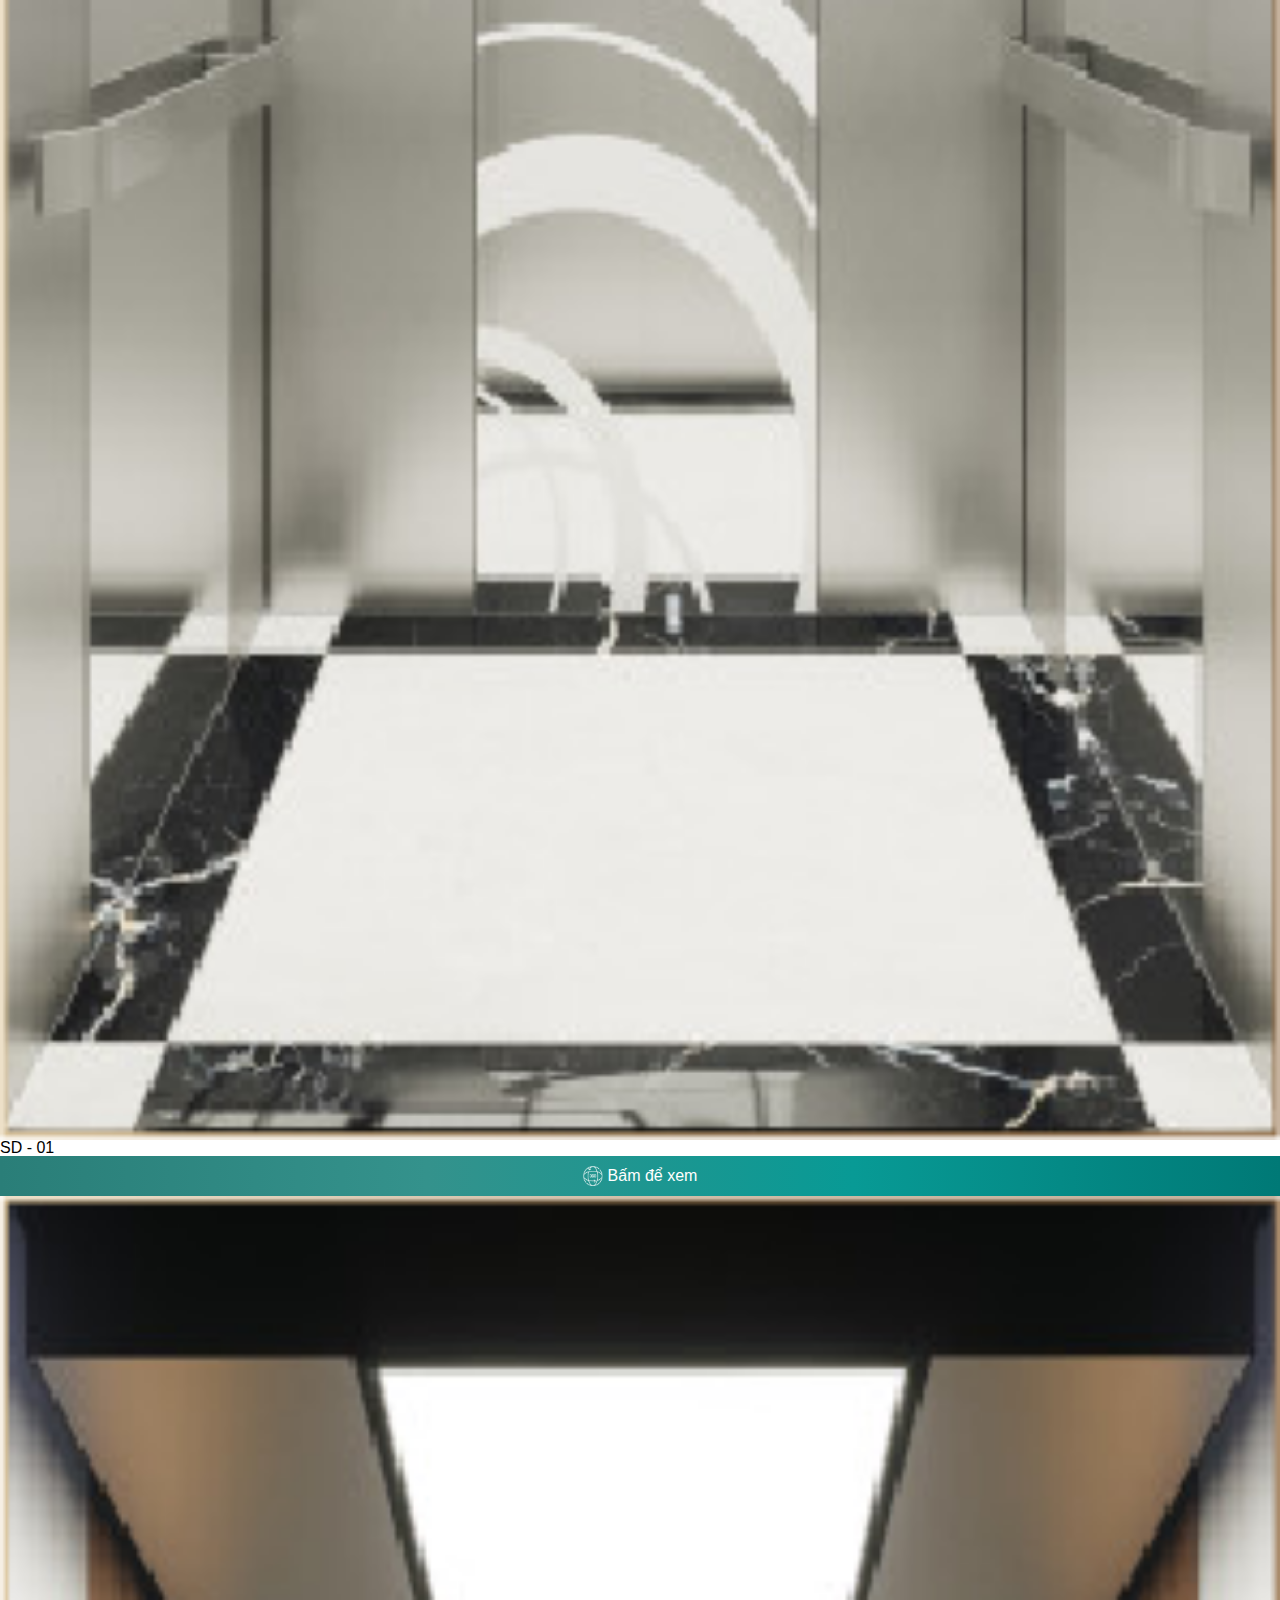
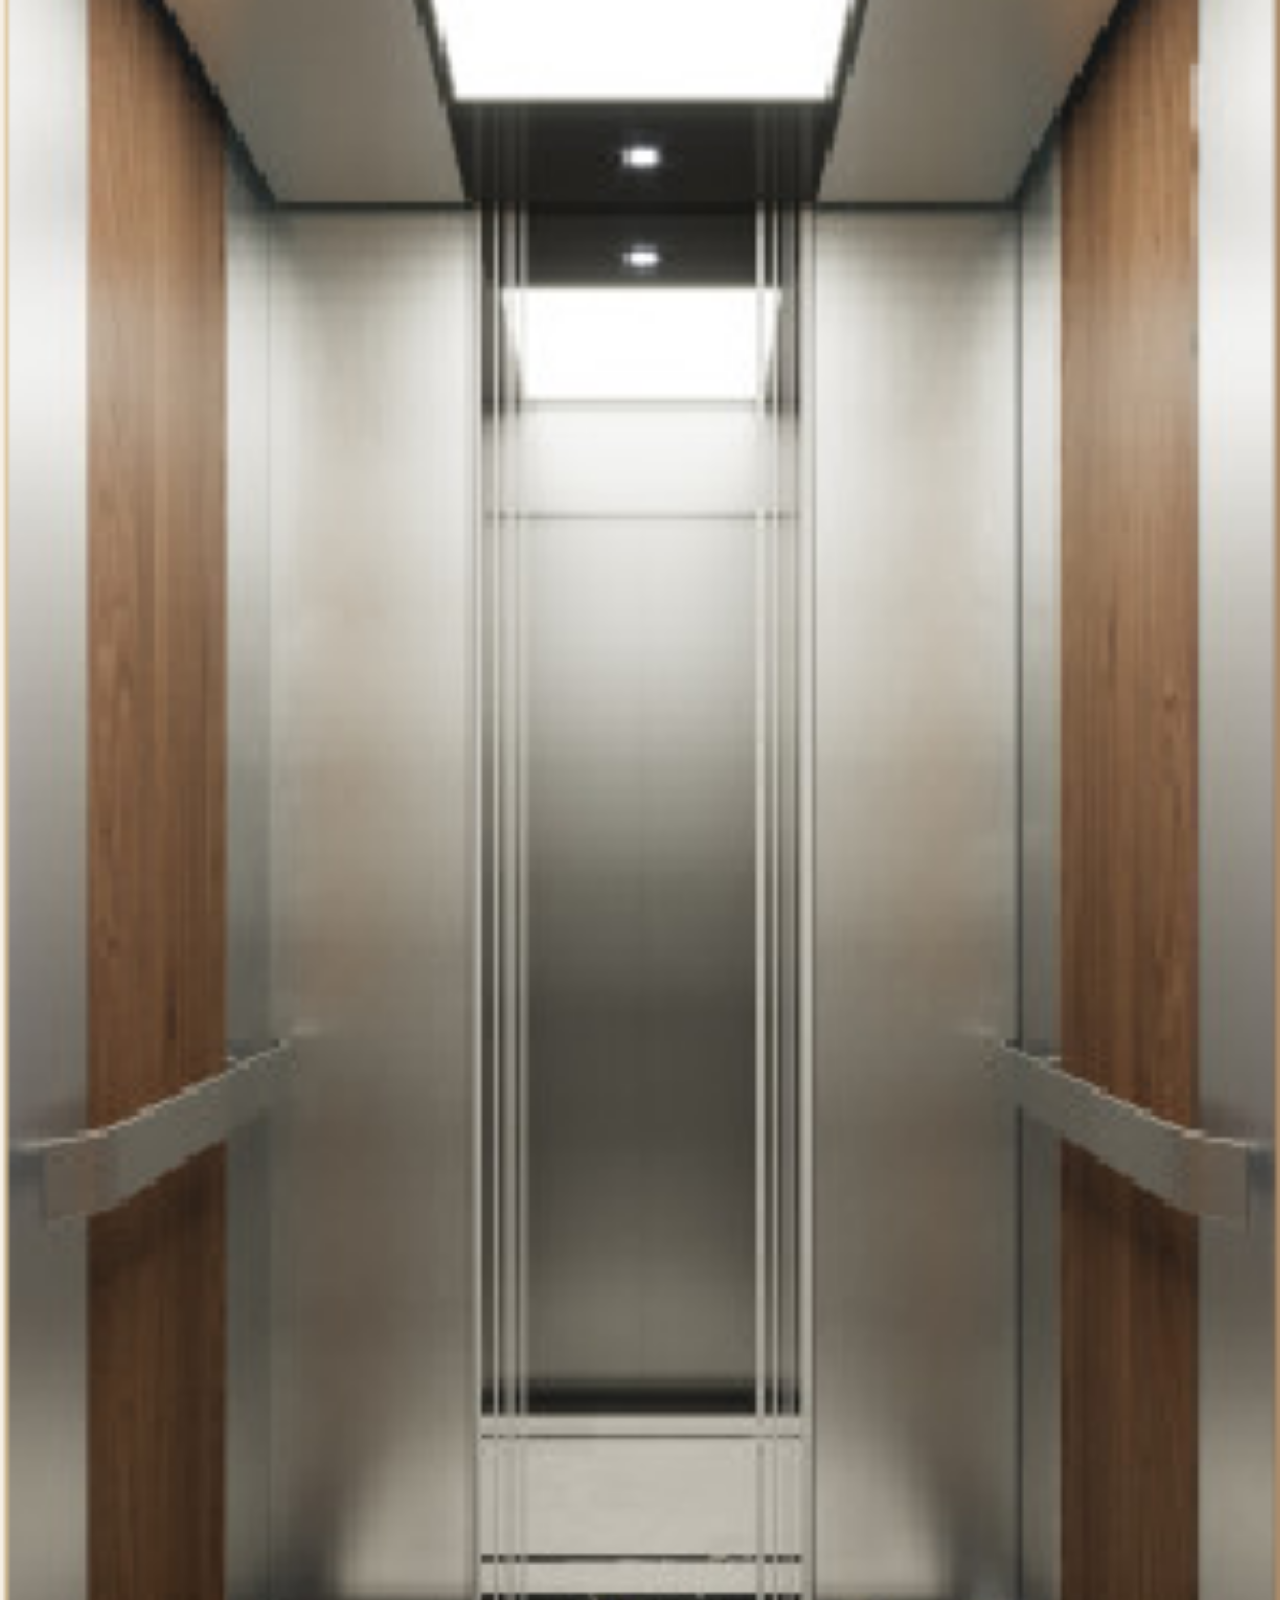
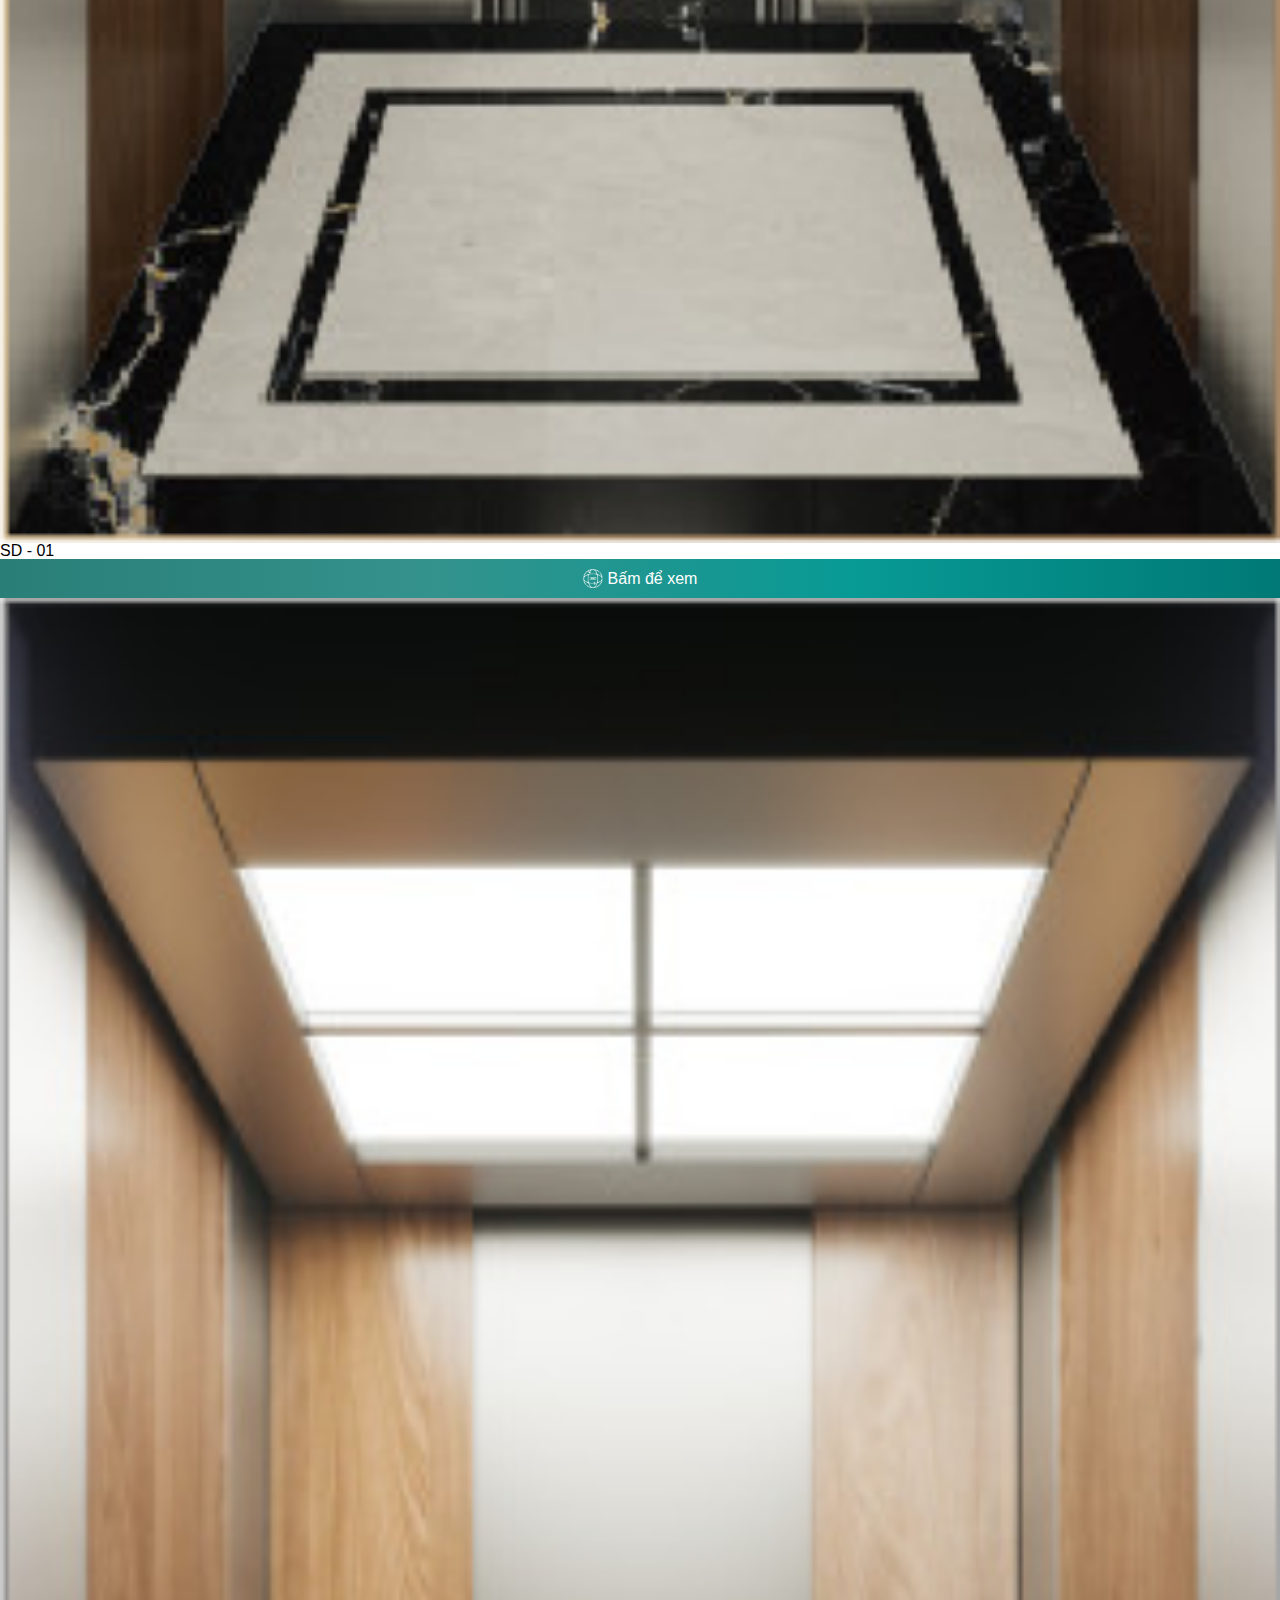
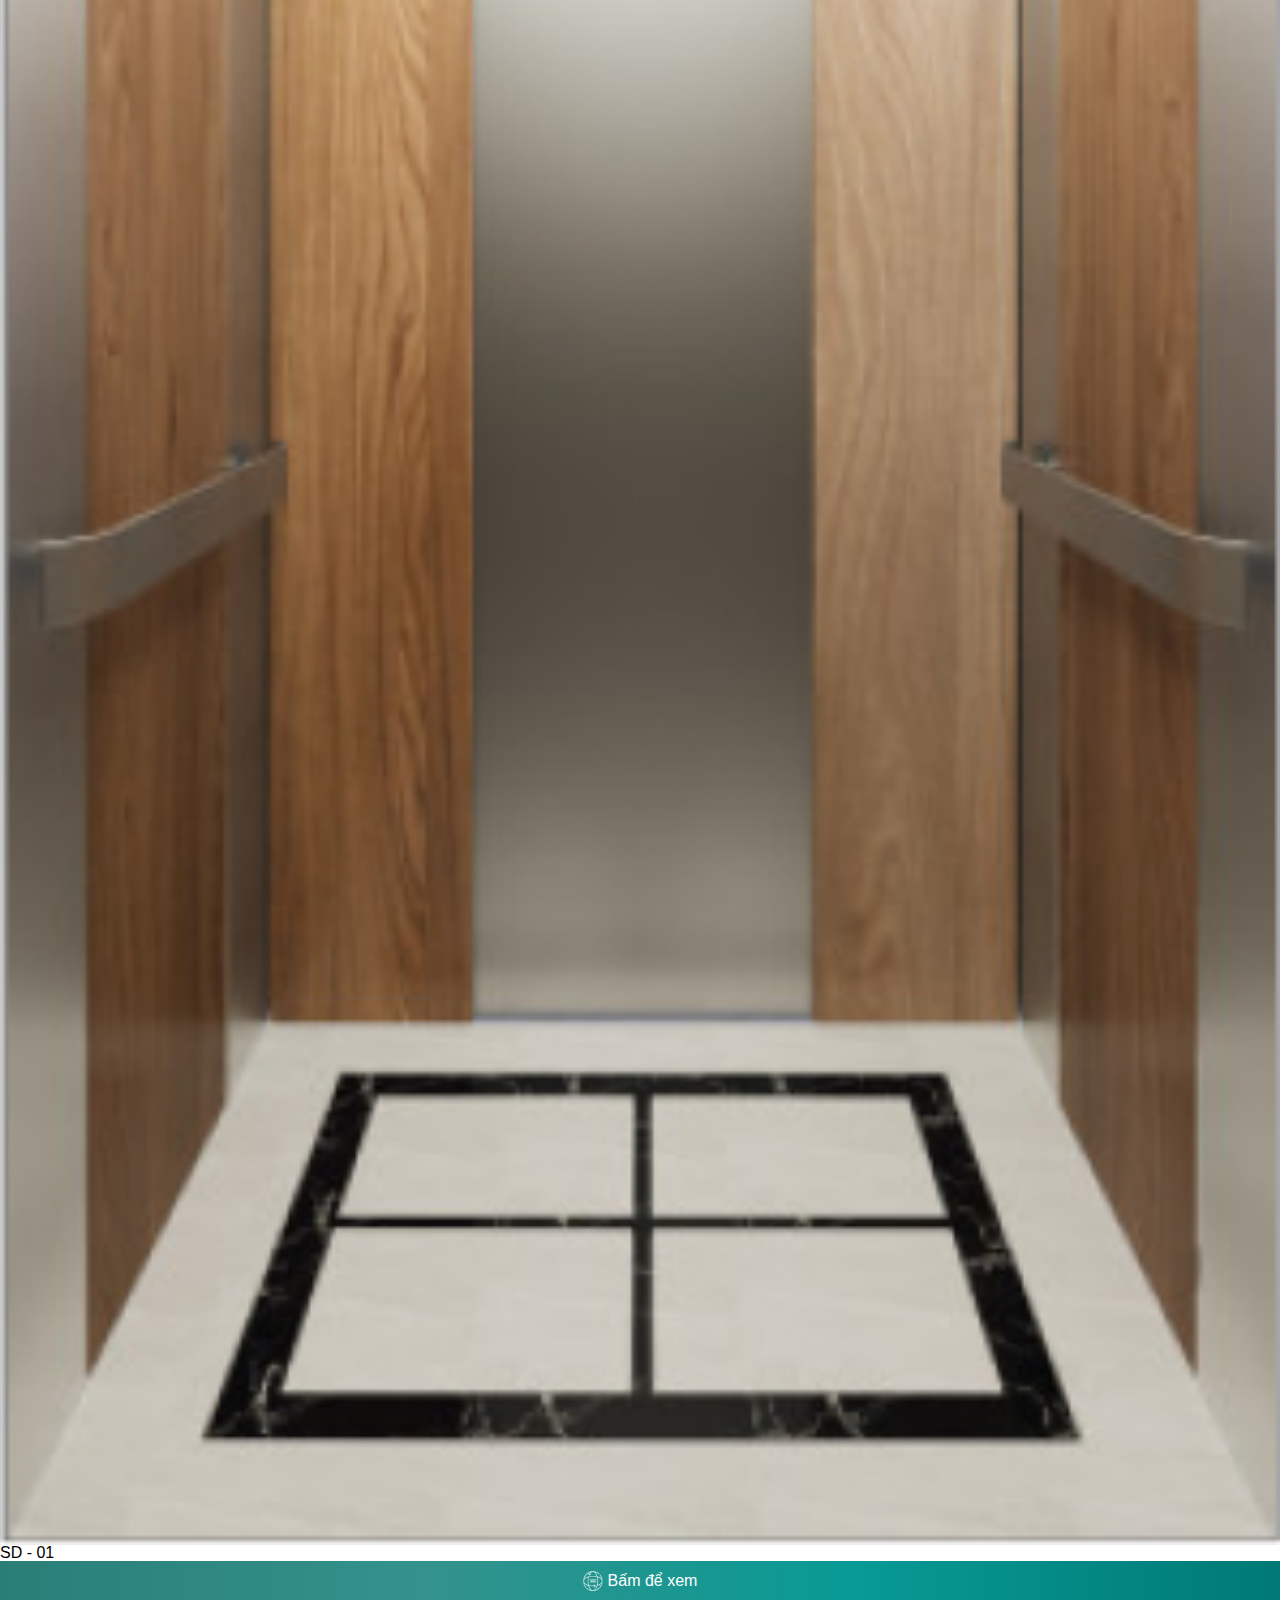
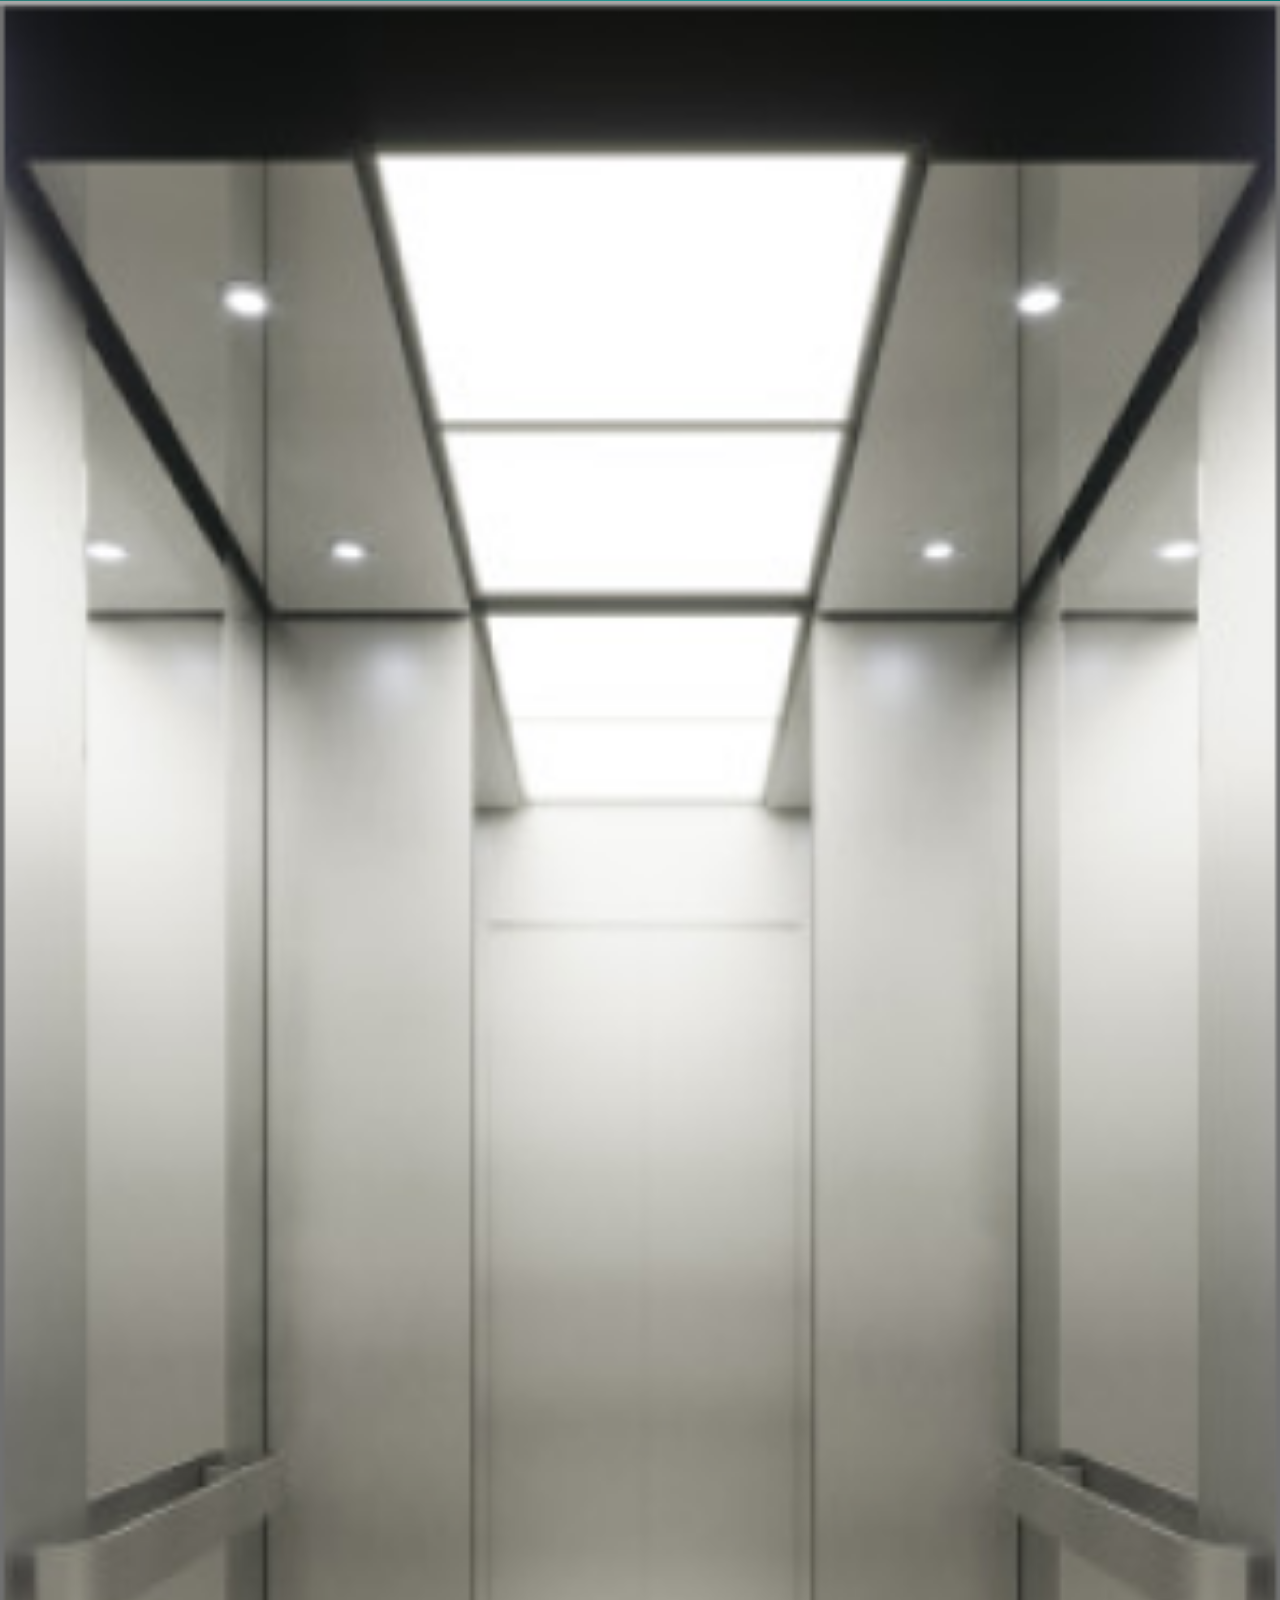
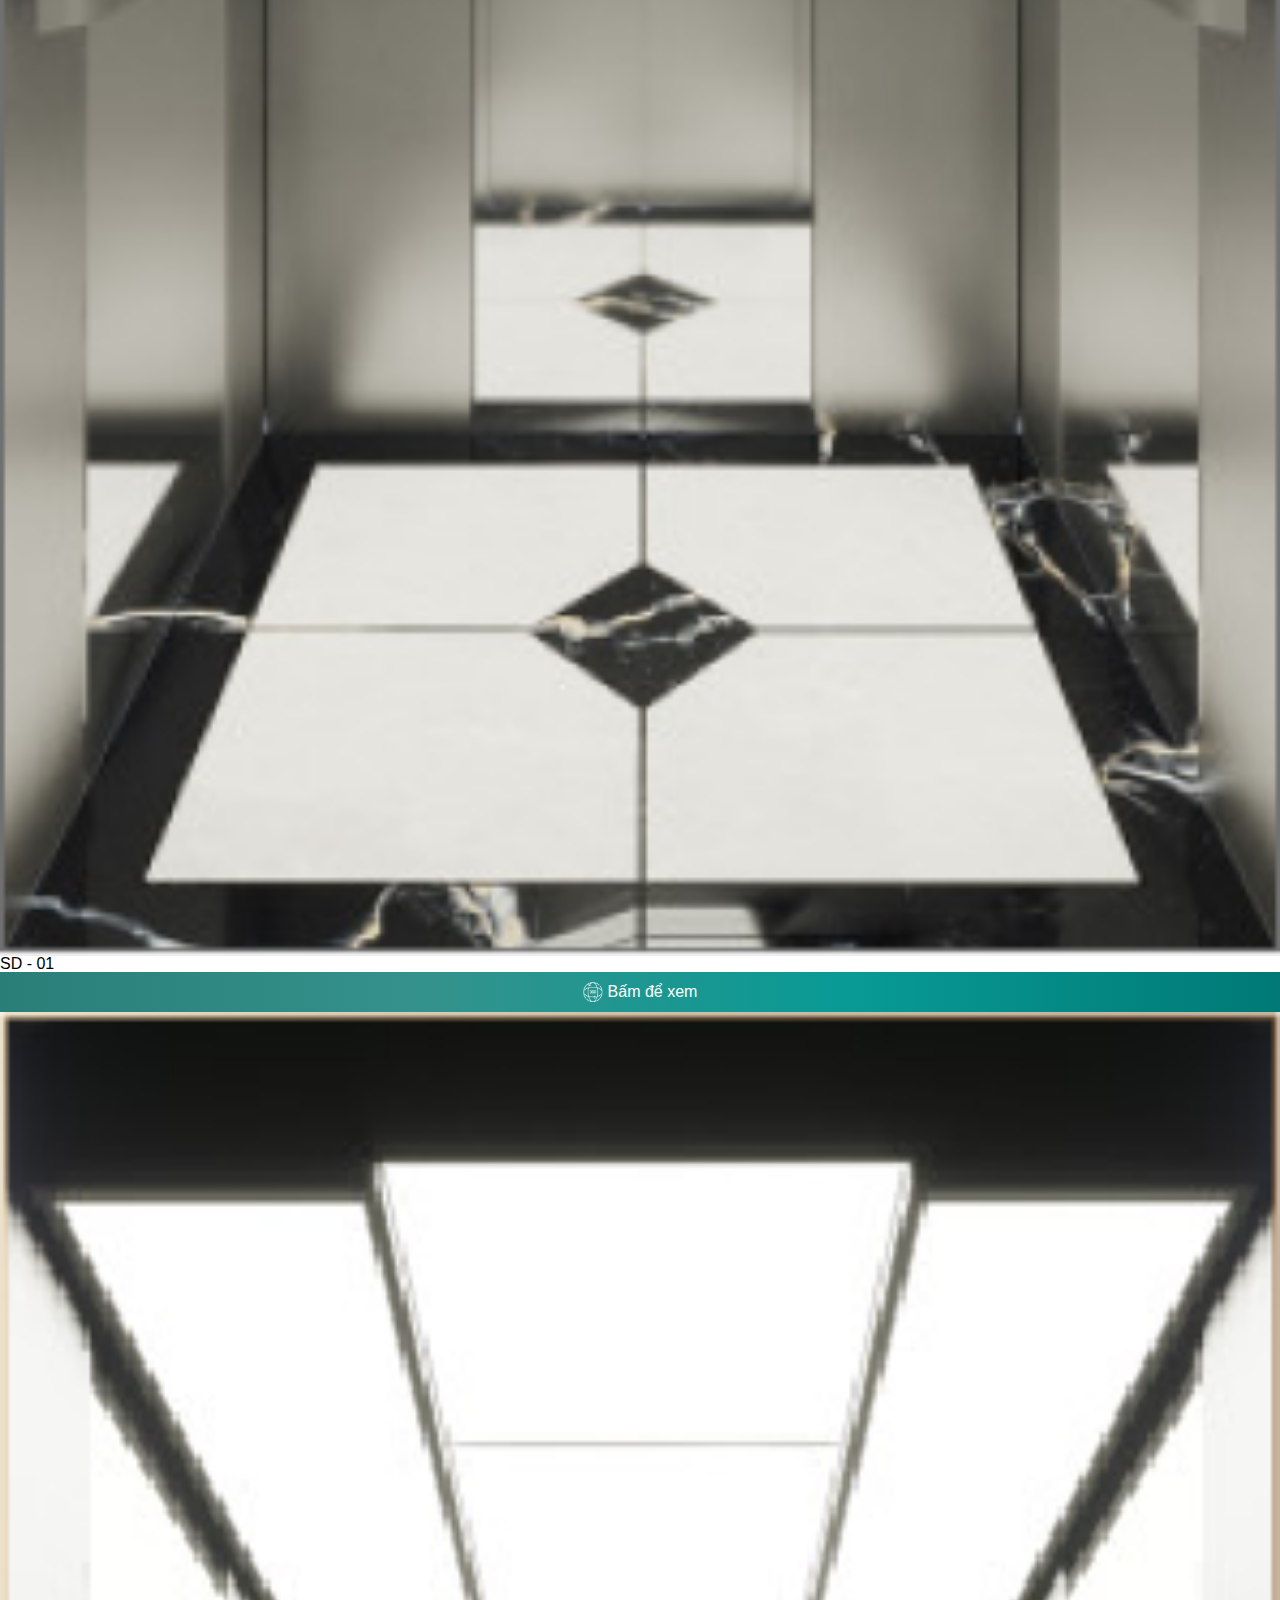
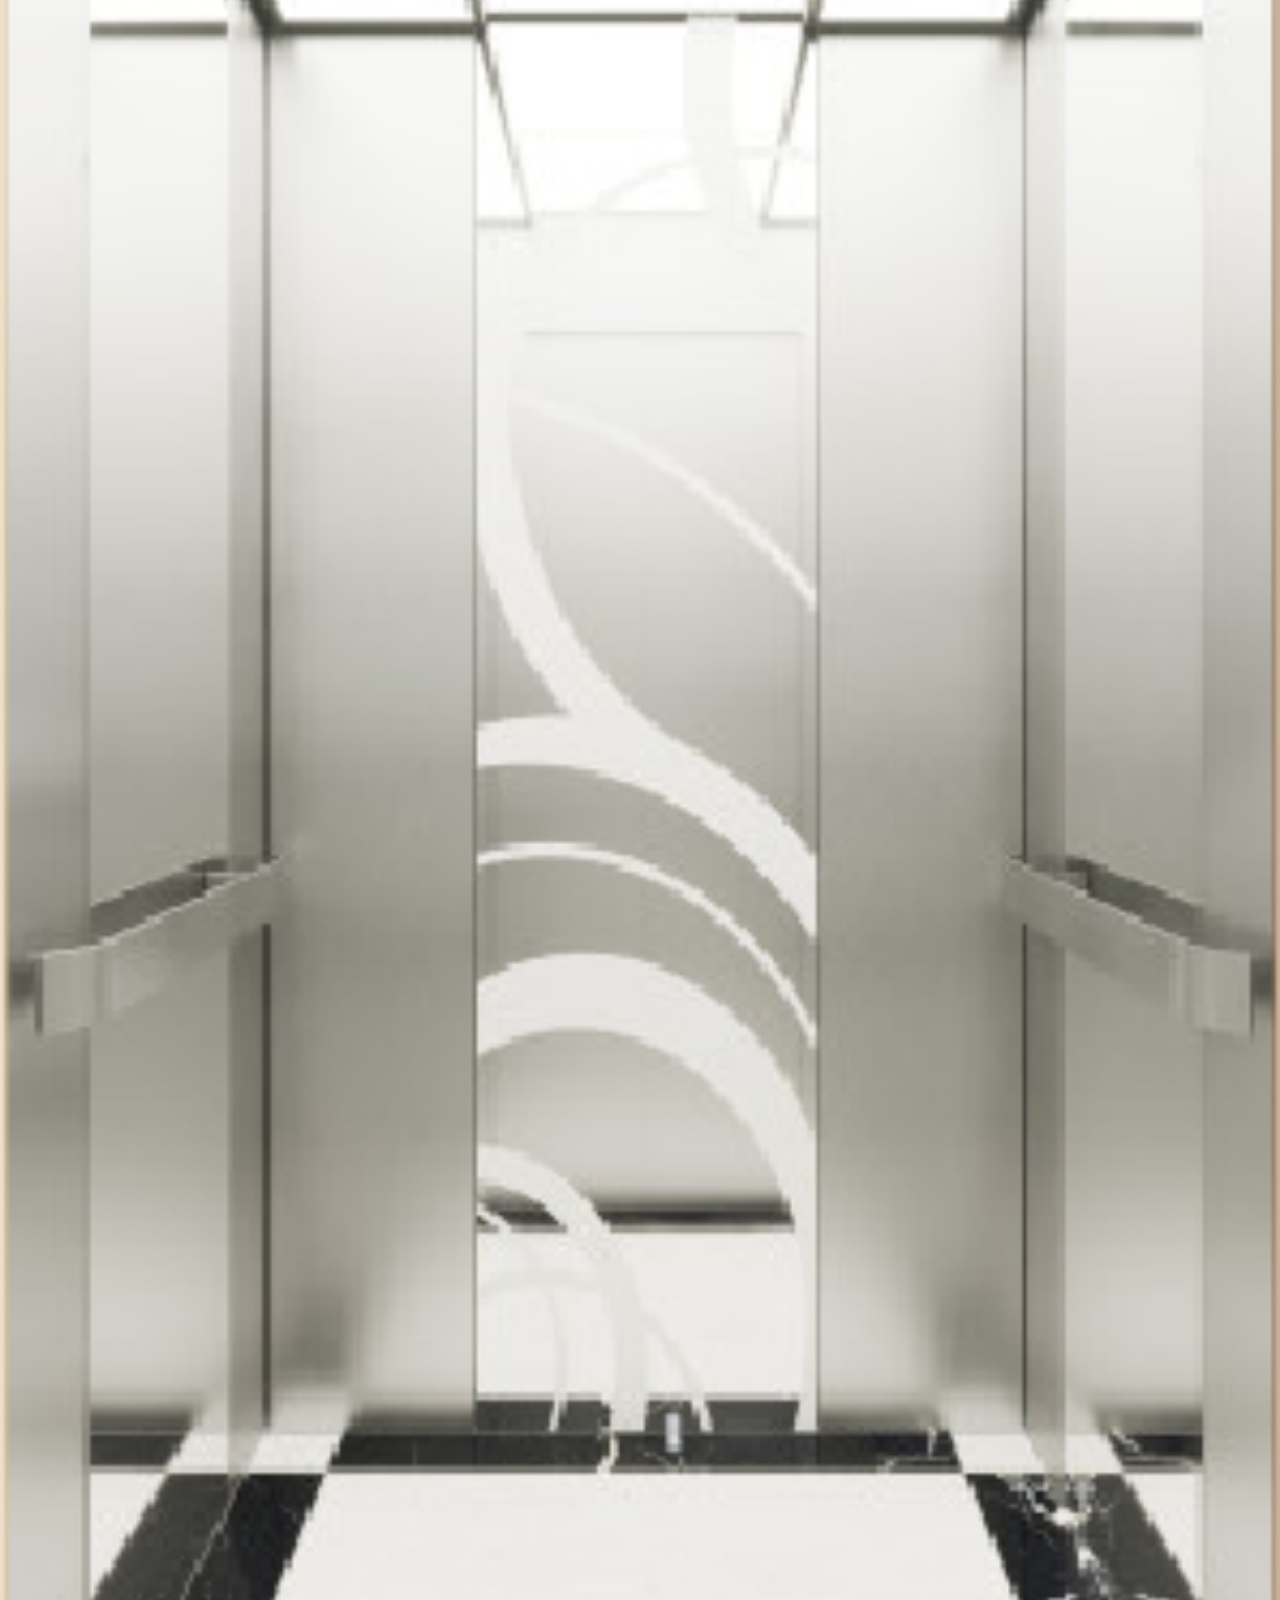
==== commit df2244b2: "update" ====
--- a/chitietsp.html
+++ b/chitietsp.html
@@ -19,6 +19,11 @@
     <title>Dịch vụ Decor</title>
   </head>
   <body>
+
+  <div id="hotline">
+
+  </div>
+
     <div class="header"></div>
 
     <div class="banner-home position-relative">
@@ -438,7 +443,9 @@
     </section>
 
     <div id="doitac"></div>
-
+    <div class='congtac'>
+    
+    </div>
     <div class="footer py-5"></div>
 
     <script
@@ -449,5 +456,7 @@
     <script src="./js/header.js"></script>
     <script src="./js/footer.js"></script>
     <script src="./js/doitac.js"></script>
+    <script src="./js/congtac.js"></script>
+    <script src="./js/hotline.js"></script>
   </body>
 </html>
--- a/style.css
+++ b/style.css
@@ -575,9 +575,7 @@
   left: 8%;
   font-size: 14px;
 }
-.img-tintuc{
-  border-bottom: 5px solid #8D653B;;
-}
+
 .item-tintuc{
   background: linear-gradient(to right, #219793, #1A7875);
 }
@@ -803,11 +801,19 @@
   padding: 0px 30px;
 }
 .content-tintuc h2{
-  font-size: 15px;
+  font-size: 17px;
+  display: -webkit-box;
+  -webkit-line-clamp: 2;
+  -webkit-box-orient: vertical;
+  overflow: hidden;
 }
 
 .content-tintuc p{
   font-size: 13px;
+  display: -webkit-box;
+  -webkit-line-clamp: 4;
+  -webkit-box-orient: vertical;
+  overflow: hidden;
 }
 .box-content-chitiet-sp{
   position: absolute;
@@ -826,7 +832,7 @@
 }
 #panorama {
   width: 100%;
-  height: 100%;
+  height: 97%;
 }
 .text-dowload{
   color: #007976;
@@ -877,7 +883,9 @@
   display: block !important;
 }
 .form-info{
+  width: 80%;
   padding: 40px;
+ margin: 0 auto;
   background: linear-gradient(to right, #DBC192, #CBAE80,#B08E62 ,#B08E62 ,#B08E62 ,#8D653B  );
 }
 .title-form{
@@ -885,7 +893,7 @@
   left: 50%;
   padding: 20px 40px;
   color: #fff;
-  border : solid 1px #8D653B;
+  border : solid 3px #B08E62;
   transform :  translate(-50%);
   background: linear-gradient(to right, #2B7C76 , #358E88 , #05180E   );
 }
@@ -1011,7 +1019,7 @@
   color: #007976;
 }
 .title-tintuc{
-  border-bottom: 2px solid #8D653B;
+  border-bottom: 1px solid #8D653B;
 }
 .name-post  {
   padding-right: 50px;
@@ -1036,7 +1044,7 @@
   color: #fff;
   border-radius: 10px;
 }
-.btn-ungtuyen-special{
+.btn-ungtuyen:hover{
   background: linear-gradient(to right, #DBC192, #CBAE80,#B08E62 ,#B08E62 ,#B08E62 ,#8D653B  );
 }
 .main-ung-tuyen{
@@ -1147,7 +1155,89 @@
 .head-top{
   padding-top: 10%;
 }
+swiper-container {
+  width: 100%;
+  height: 100%;
+}
+
+swiper-slide {
+  text-align: center;
+  font-size: 18px;
+  background: #fff;
+  display: flex;
+  justify-content: center;
+  align-items: center;
+}
+
+swiper-slide img {
+  display: block;
+  width: 100%;
+  height: 100%;
+  object-fit: cover;
+}
+.swiper-container .swiper-pagination-bullet {
+  background-color: #ff0000 !important;
+}
+
+/* Sử dụng độ ưu tiên cao hơn khi bullet được chọn */
+.swiper-container .swiper-pagination-bullet-active {
+  background-color: #00ff00 !important;
+}
+.btn-phone-green{
+  bottom: 6%;
+  right : 0;
+}
+
+
+#shadow-root .swiper .swiper-initialized .swiper-horizontal .swiper-android .swiper-backface-hidden{
+  position: static !important;
+}
+.swiper-button-next{
+  bottom: -26% !important;
+}
+.mySwiper {
+	display: flex;
+	flex-grow: 1;
+	position: relative;
+}
+.item-tin-tuc{
+  padding: 0 8px ;
+}
+.img-tintuc {
+  border-bottom: 5px solid transparent; /* Để tạo khoảng trống cho gradient border */
+  border-image: linear-gradient(45deg, #DBC192, #CBAE80, #B08E62, #9C774C, #91693F, #8D653B) 100%;
+  border-image-slice: 1;
+}
+.wrap-tintuc{
+  width: 80%;
+  margin:0 auto;
+}
+.special-lienhe{
+  margin-top: 7%;
+}
+.special-nav-link{
+  padding-right: 50px;
+}
+.hethong-content{
+  font-size: 12px;
+  margin: 0 auto;
+  width: 70%;
+}
+.hotline{
+  position: fixed;
+  z-index: 100000;
+  right: 2%;
+  top:40%;
+}
 @media(max-width : 768px){
+  .special-nav-link{
+    padding-right: 0px;
+  }
+  .btn-phone-green{
+    display: flex;
+    justify-content: center;
+    position: relative !important;
+  } 
   .white{
     height: 10px;
   }
@@ -1209,6 +1299,7 @@
   }
   .form-info{
     padding: 40px 10px 10px 10px;
+   width: 100%;
   }
   .title-form{
     top : -5%;
